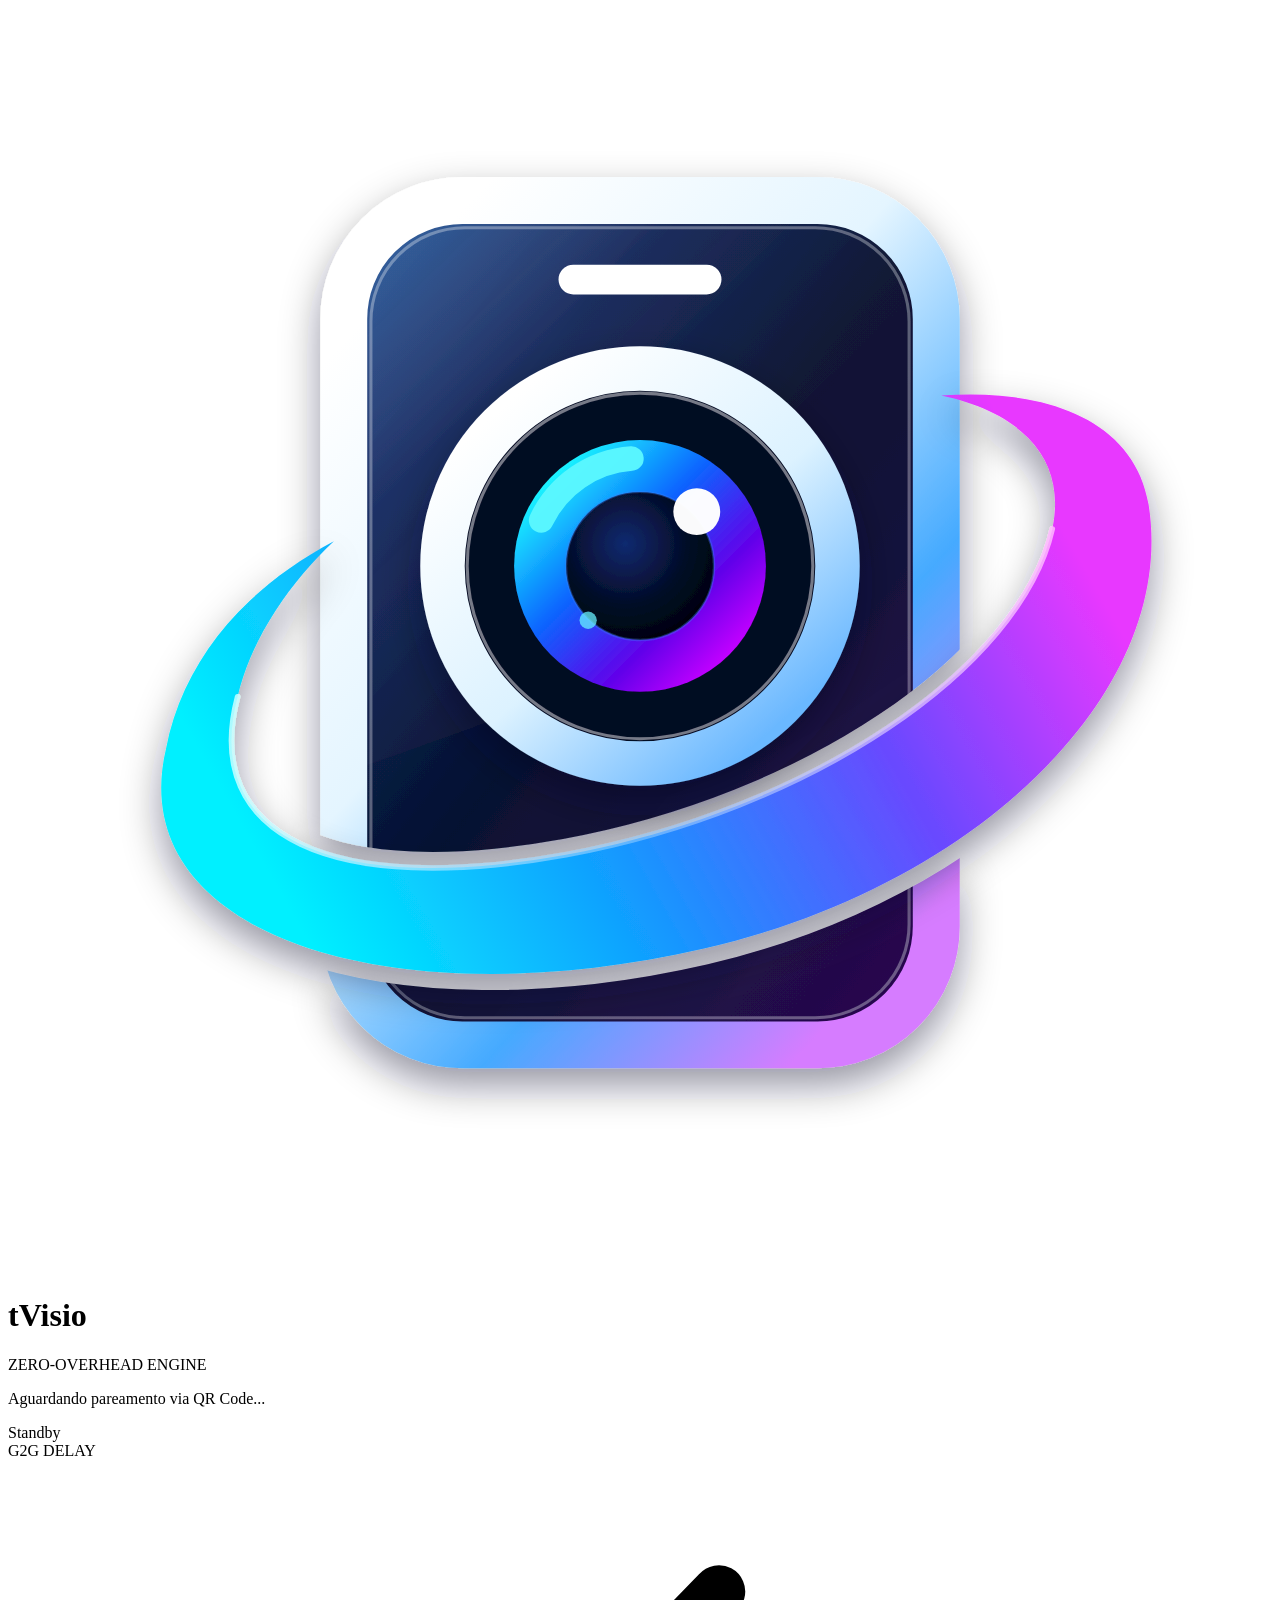
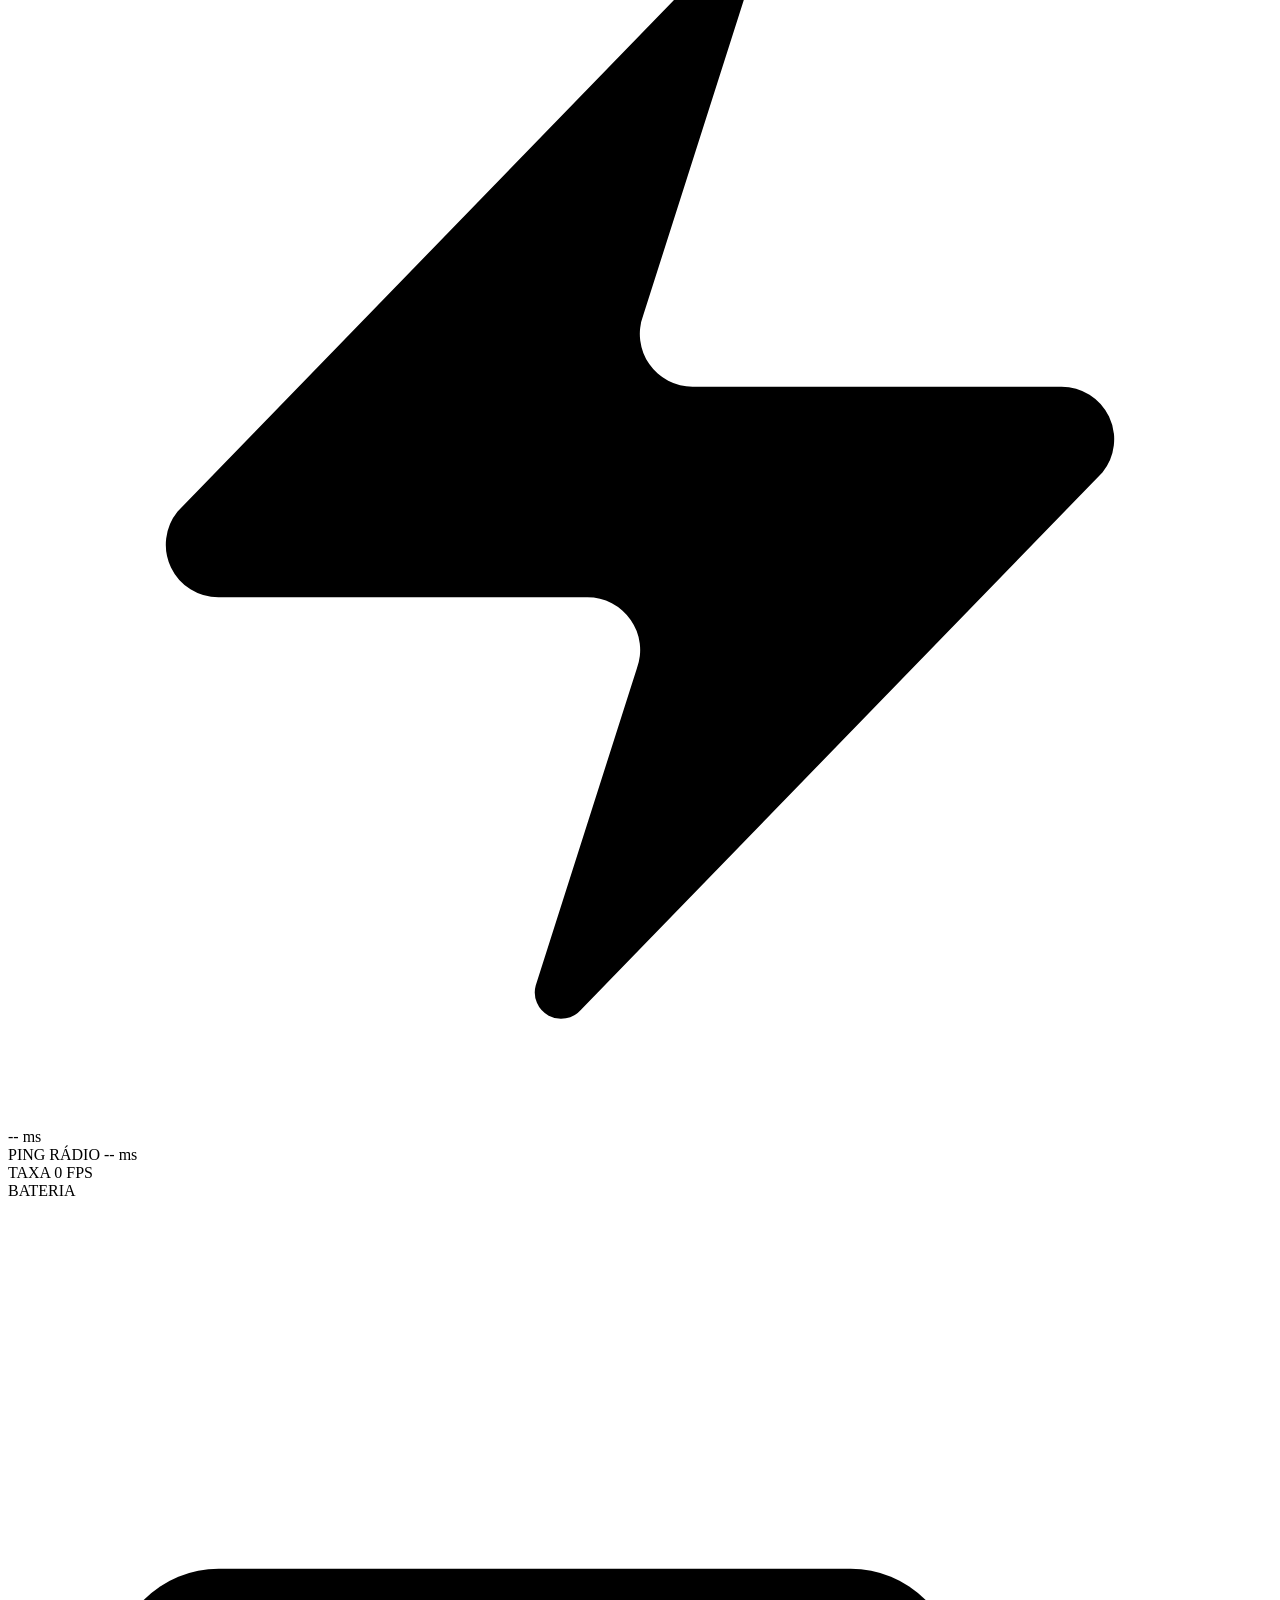
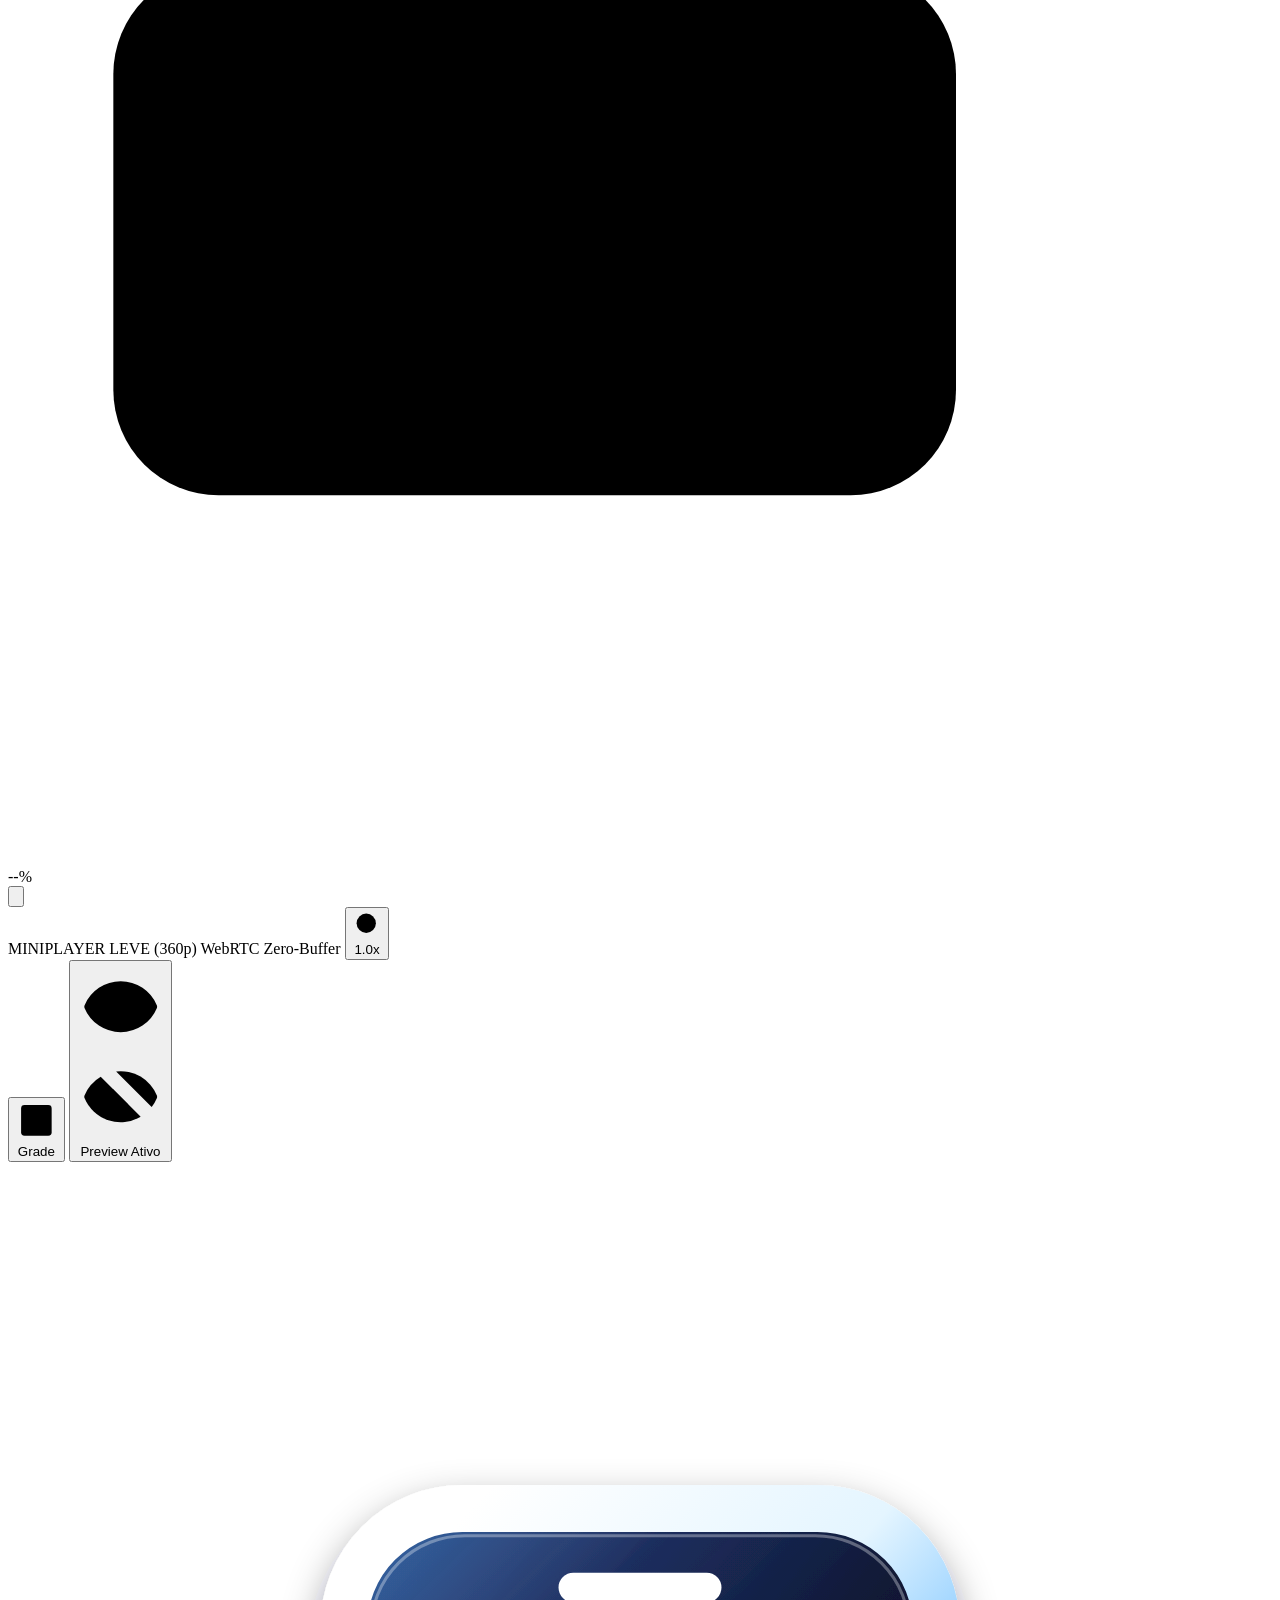
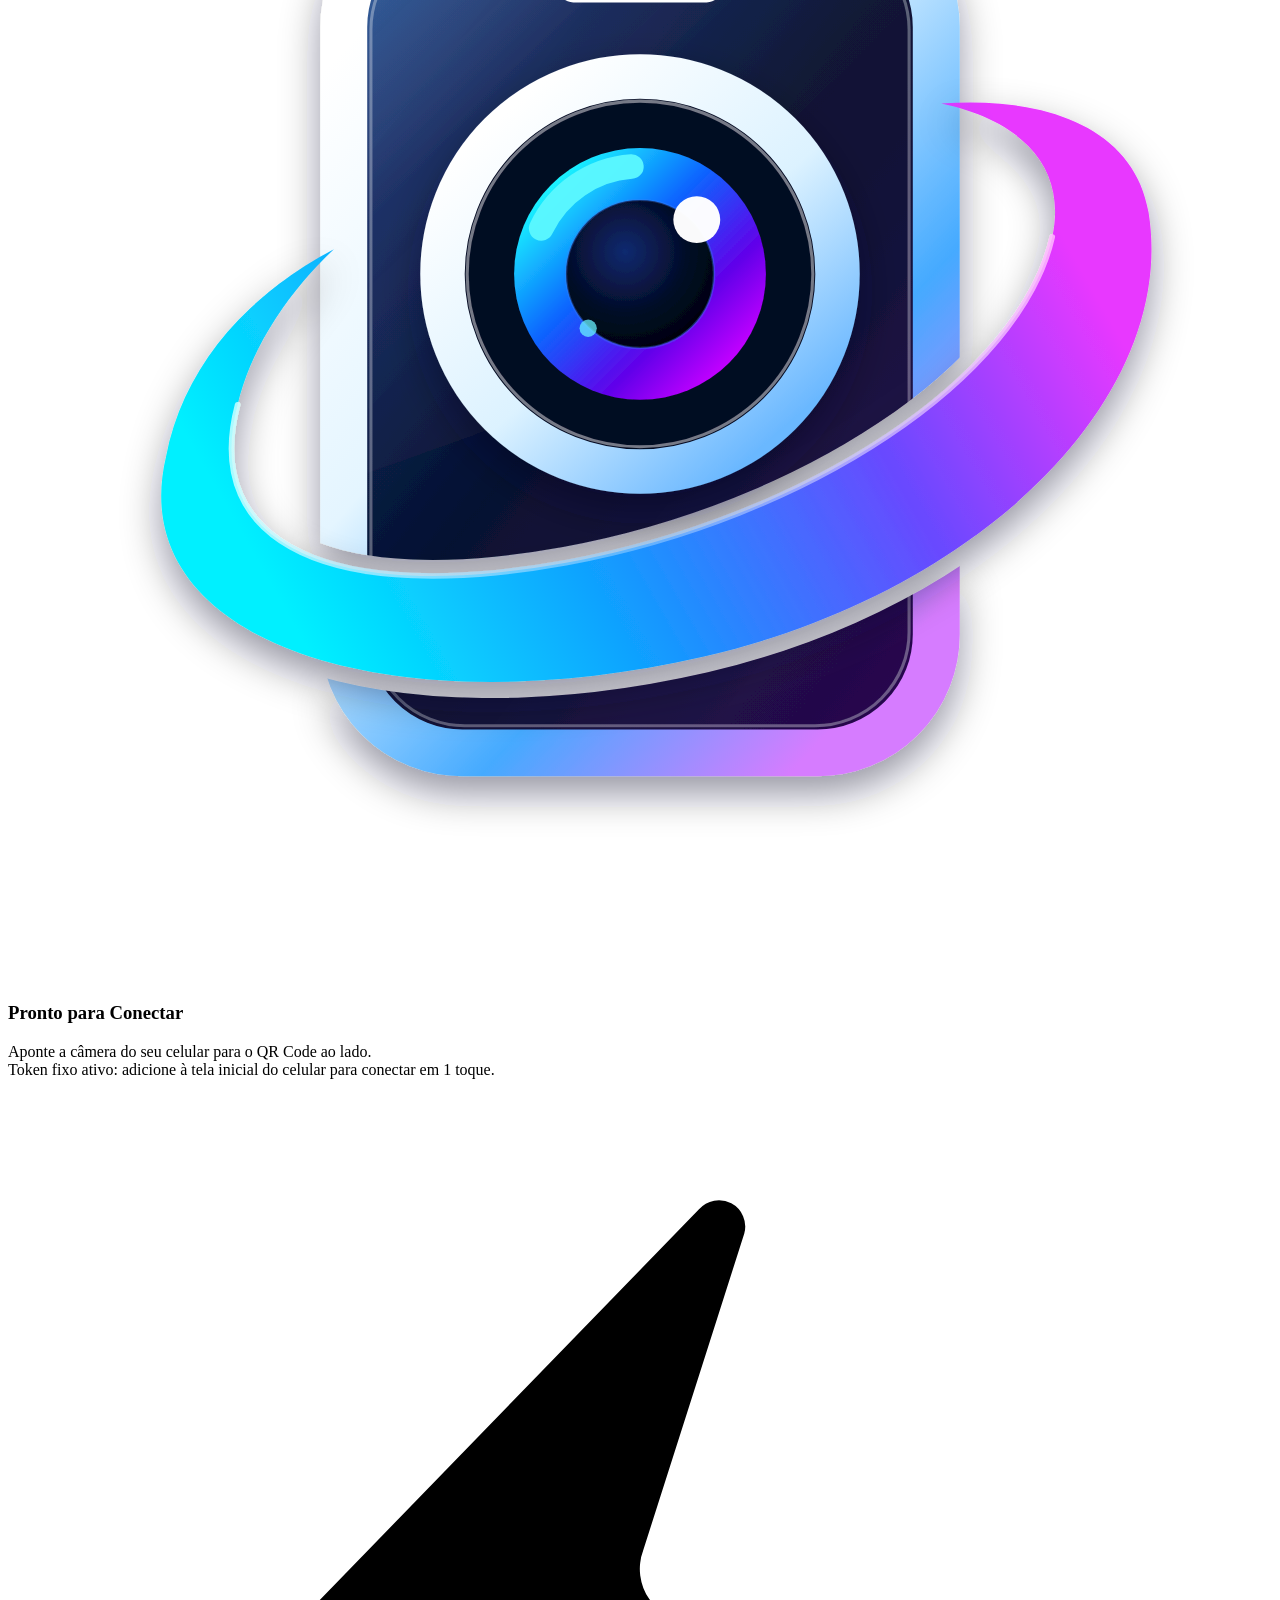
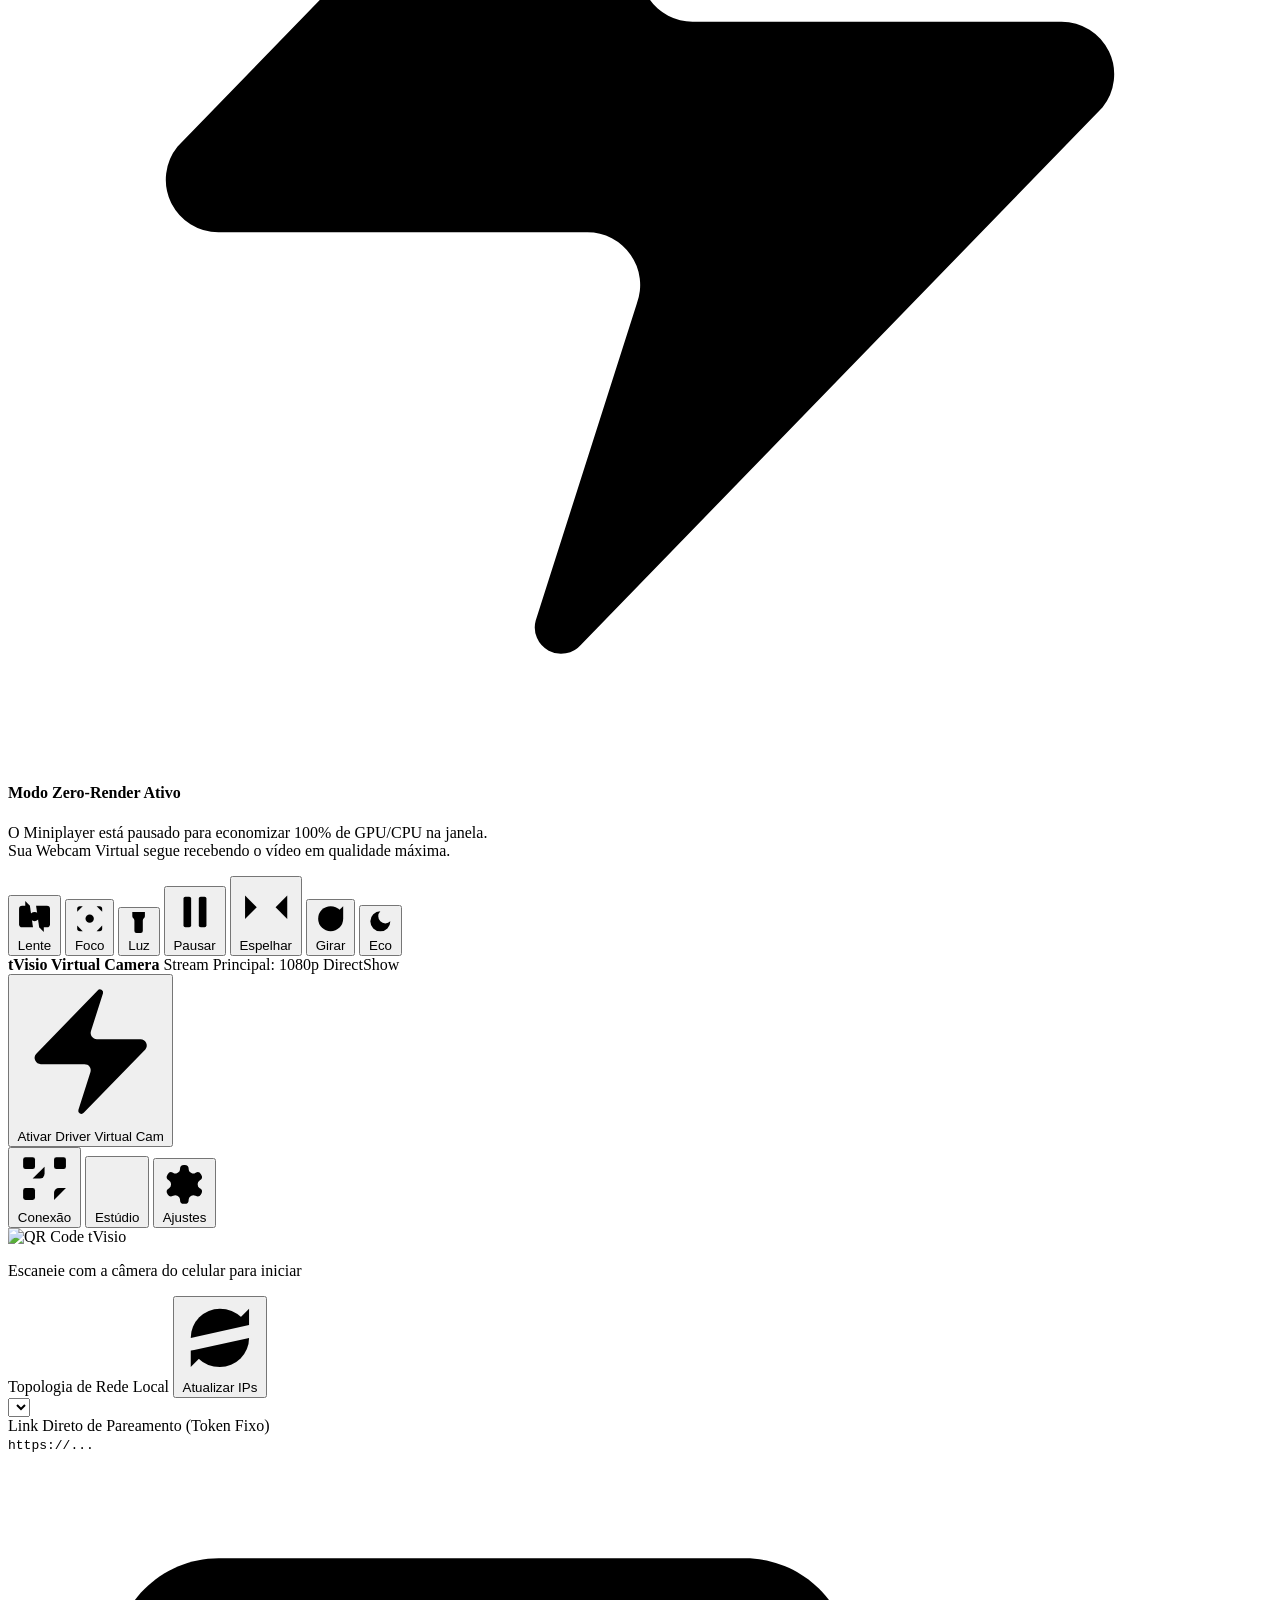
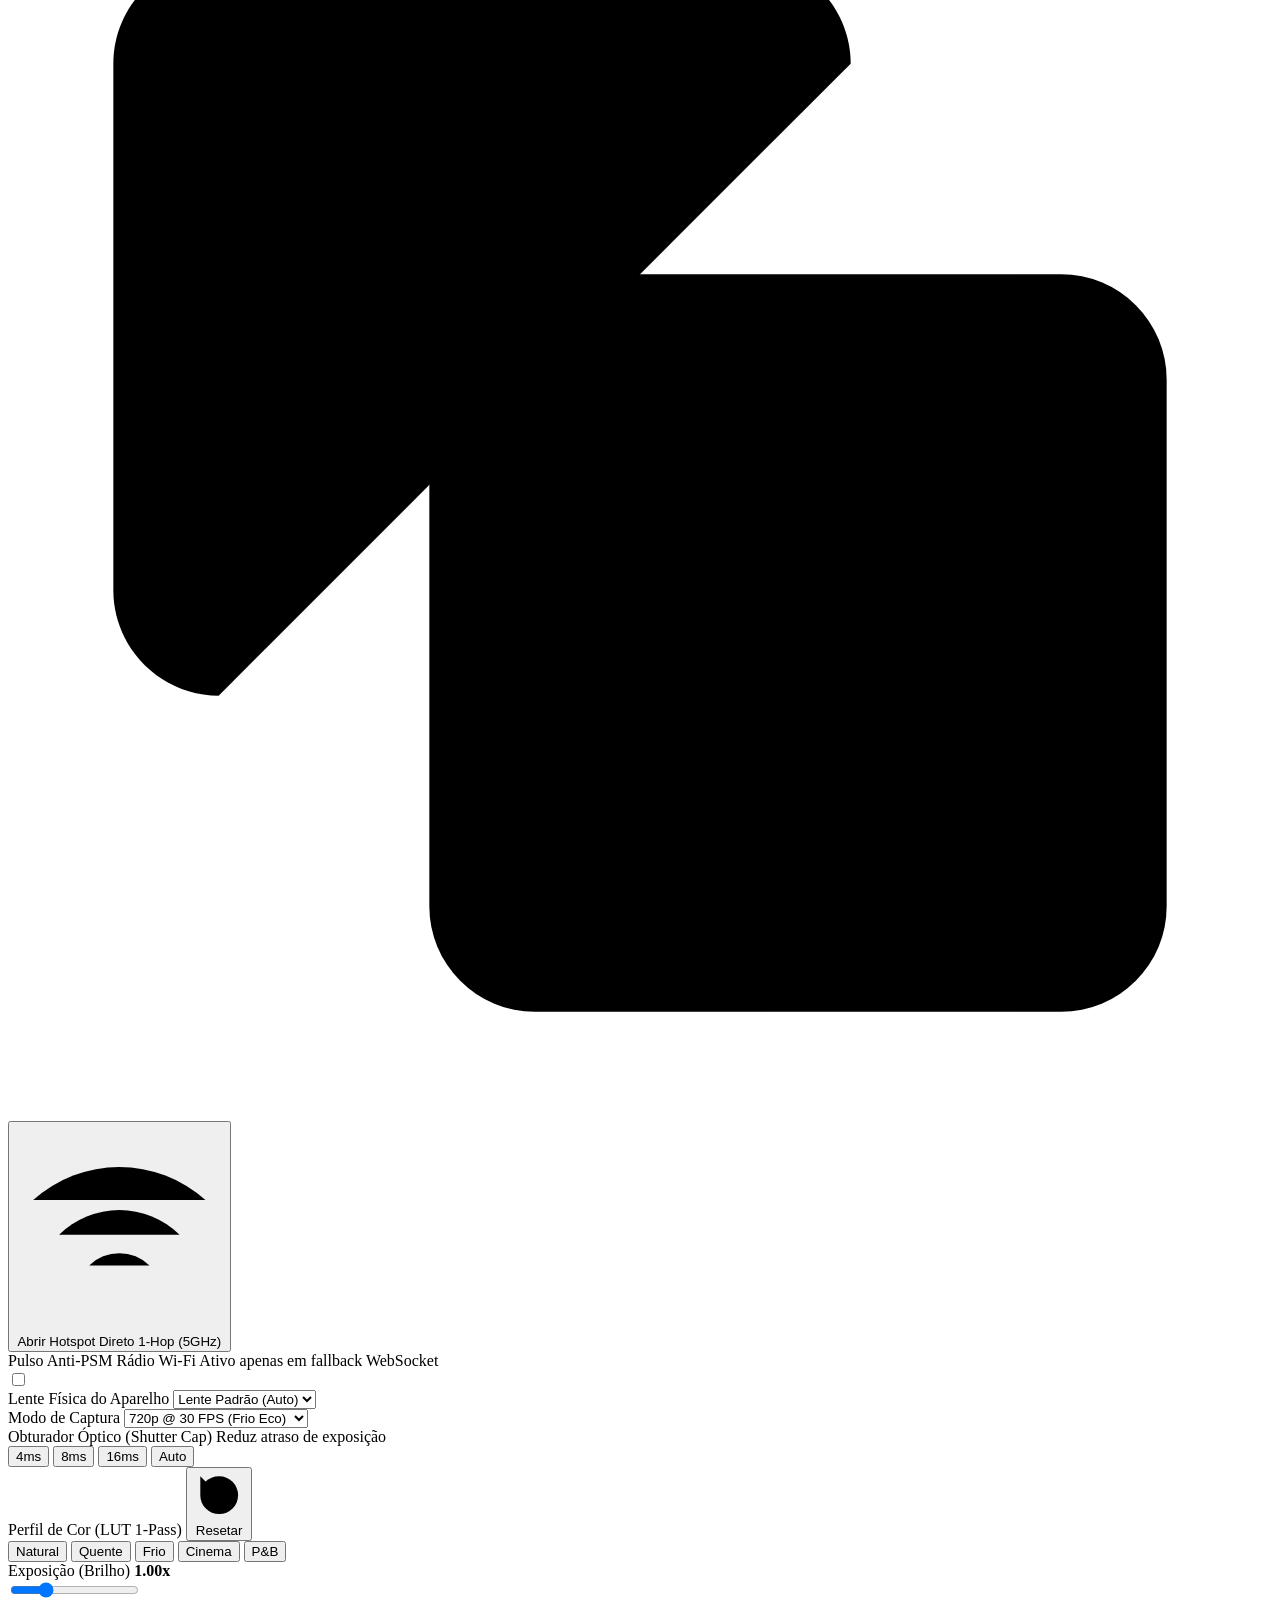
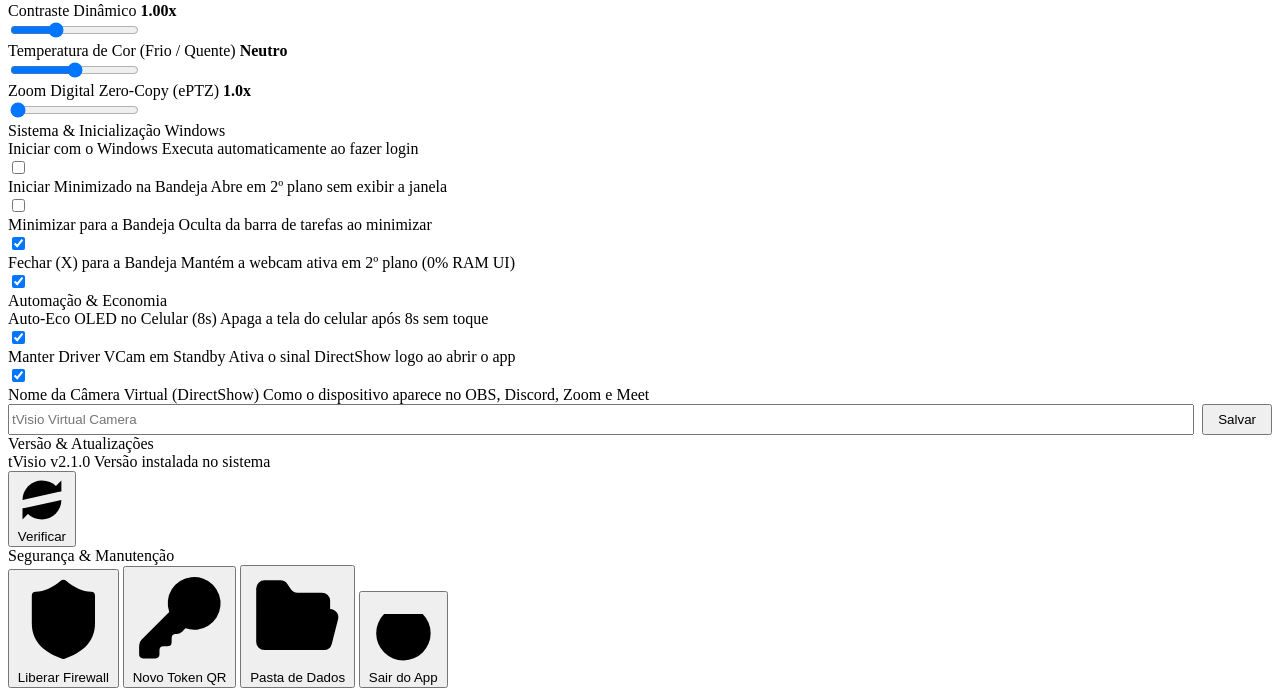
==== src/desktop/index.html @ 8abb31e7 "feat(ui): complete settings bidirectional sync, custom driver name, and bump version to v2.1.0" ====
<!DOCTYPE html>
<html lang="pt-BR">
<head>
  <meta charset="UTF-8" />
  <meta name="viewport" content="width=device-width, initial-scale=1.0" />
  <title>tVisio — Ultra-Low Latency Virtual Webcam</title>
  <link rel="icon" type="image/svg+xml" href="/assets/icon.svg" />
  <link rel="stylesheet" href="/desktop-static/styles.css" />
</head>
<body>
  <!-- Subtle Ambient Background Light Orbs -->
  <div class="ambient-bg">
    <div class="orb orb-cyan"></div>
    <div class="orb orb-violet"></div>
    <div class="orb orb-cobalt"></div>
  </div>

  <div class="app-shell" id="appShell">
    <!-- Top Header Bar (Translucent Glass Capsule) -->
    <header class="glass-header">
      <div class="brand-group">
        <img src="/assets/icon.svg" alt="tVisio Icon" class="brand-icon" />
        <div class="brand-titles">
          <div class="brand-name-row">
            <h1>tVisio</h1>
            <span class="version-pill" id="versionBadge">ZERO-OVERHEAD ENGINE</span>
          </div>
          <p class="brand-subtitle" id="deviceSubtitle">Aguardando pareamento via QR Code...</p>
        </div>
      </div>

      <!-- Real-Time Telemetry Bar -->
      <div class="telemetry-bar">
        <div class="status-badge" id="connectionBadge">
          <span class="status-dot"></span>
          <span id="connectionText">Standby</span>
        </div>

        <div class="metric-chip" title="Latência Ponta a Ponta Estimada (Glass-to-Glass)">
          <span class="metric-label">G2G DELAY</span>
          <div class="metric-val-row cyan-glow">
            <!-- Lucide: zap -->
            <svg class="lucide-sm" viewBox="0 0 24 24"><path d="M4 14a1 1 0 0 1-.78-1.63l9.9-10.2a.5.5 0 0 1 .86.46l-1.92 6.02A1 1 0 0 0 13 10h7a1 1 0 0 1 .78 1.63l-9.9 10.2a.5.5 0 0 1-.86-.46l1.92-6.02A1 1 0 0 0 11 14z"/></svg>
            <span class="metric-value" id="g2gValue">-- ms</span>
          </div>
        </div>

        <div class="metric-chip" title="Tempo de Resposta do Rádio Wi-Fi / USB (Round-Trip Time)">
          <span class="metric-label">PING RÁDIO</span>
          <span class="metric-value" id="rttValue">-- ms</span>
        </div>

        <div class="metric-chip" title="Taxa de Quadros Recebidos no Host">
          <span class="metric-label">TAXA</span>
          <span class="metric-value" id="fpsValue">0 FPS</span>
        </div>

        <div class="metric-chip" title="Nível de Bateria do Smartphone">
          <span class="metric-label">BATERIA</span>
          <div class="metric-val-row" id="batteryRow">
            <!-- Lucide: battery -->
            <svg class="lucide-sm" id="batteryIcon" viewBox="0 0 24 24"><rect width="16" height="10" x="2" y="7" rx="2" ry="2"/><line x1="22" x2="22" y1="11" y2="13"/></svg>
            <span class="metric-value" id="batteryValue">--%</span>
          </div>
        </div>

        <button class="glass-icon-btn" id="btnPipMode" title="Alternar Foco no Vídeo (Ocultar / Exibir Barra Lateral)">
          <!-- Lucide: picture-in-picture-2 -->
          <svg class="lucide-icon" viewBox="0 0 24 24"><path d="M21 9V6a2 2 0 0 0-2-2H4a2 2 0 0 0-2 2v10c0 1.1.9 2 2 2h4"/><rect width="10" height="7" x="12" y="13" rx="2"/></svg>
        </button>
      </div>
    </header>

    <!-- Main Content Grid (Locked 100vh Zero-Scroll) -->
    <main class="main-grid">
      <!-- LEFT COLUMN: Intelligent Low-Overhead Miniplayer -->
      <section class="miniplayer-section glass-card">
        <div class="card-header">
          <div class="card-title-group">
            <span class="card-badge">MINIPLAYER LEVE (360p)</span>
            <span class="protocol-tag" id="protocolTag">WebRTC Zero-Buffer</span>
            <button class="zoom-badge hidden" id="zoomBadge" title="Clique para resetar o Zoom ePTZ">
              <!-- Lucide: search -->
              <svg class="lucide-xs" viewBox="0 0 24 24"><circle cx="11" cy="11" r="8"/><path d="m21 21-4.3-4.3"/></svg>
              <span id="zoomBadgeText">1.0x</span>
            </button>
          </div>
          <div class="miniplayer-header-actions">
            <button class="pill-btn" id="btnToggleGrid" title="Exibir Grade de Enquadramento (Regra dos Terços)">
              <!-- Lucide: grid-3x3 -->
              <svg class="lucide-sm" viewBox="0 0 24 24"><rect width="18" height="18" x="3" y="3" rx="2"/><path d="M3 9h18"/><path d="M3 15h18"/><path d="M9 3v18"/><path d="M15 3v18"/></svg>
              <span>Grade</span>
            </button>
            <button class="pill-btn" id="btnTogglePreview" title="Desativar renderização do preview para 0% de uso de GPU na janela">
              <!-- Lucide: eye -->
              <svg class="lucide-sm" id="eyeIconOpen" viewBox="0 0 24 24"><path d="M2.062 12.348a1 1 0 0 1 0-.696 10.75 10.75 0 0 1 19.876 0 1 1 0 0 1 0 .696 10.75 10.75 0 0 1-19.876 0"/><circle cx="12" cy="12" r="3"/></svg>
              <!-- Lucide: eye-off -->
              <svg class="lucide-sm hidden" id="eyeIconOff" viewBox="0 0 24 24"><path d="M10.733 5.076a10.744 10.744 0 0 1 11.205 6.575 1 1 0 0 1 0 .696 10.747 10.747 0 0 1-1.444 2.49"/><path d="M14.084 14.158a3 3 0 0 1-4.242-4.242"/><path d="M17.479 17.499a10.75 10.75 0 0 1-15.417-5.151 1 1 0 0 1 0-.696 10.75 10.75 0 0 1 4.446-5.143"/><path d="m2 2 20 20"/></svg>
              <span id="previewToggleText">Preview Ativo</span>
            </button>
          </div>
        </div>

        <!-- Miniplayer Stage with Ambient Video Glow & ePTZ Mouse Control -->
        <div class="miniplayer-stage" id="miniplayerStage" title="Roda do mouse: Zoom ePTZ • Arraste: Mover enquadramento">
          <canvas id="ambientCanvas" class="ambient-video-glow"></canvas>
          <canvas id="previewCanvas" class="preview-canvas"></canvas>

          <!-- Pure CSS Rule-of-Thirds Grid Overlay -->
          <div class="grid-thirds-overlay hidden" id="gridOverlay">
            <div class="grid-line-v v1"></div>
            <div class="grid-line-v v2"></div>
            <div class="grid-line-h h1"></div>
            <div class="grid-line-h h2"></div>
          </div>

          <!-- Full-Bleed Empty State Overlay -->
          <div class="empty-stage-overlay" id="emptyOverlay">
            <div class="empty-logo-ring">
              <img src="/assets/icon.svg" alt="tVisio" class="empty-stage-logo" />
            </div>
            <h3>Pronto para Conectar</h3>
            <p>Aponte a câmera do seu celular para o QR Code ao lado.<br/>Token fixo ativo: adicione à tela inicial do celular para conectar em 1 toque.</p>
          </div>

          <!-- Paused Preview Overlay (Zero-Render Mode) -->
          <div class="paused-stage-overlay hidden" id="pausedOverlay">
            <!-- Lucide: zap -->
            <svg class="paused-svg-icon" viewBox="0 0 24 24"><path d="M4 14a1 1 0 0 1-.78-1.63l9.9-10.2a.5.5 0 0 1 .86.46l-1.92 6.02A1 1 0 0 0 13 10h7a1 1 0 0 1 .78 1.63l-9.9 10.2a.5.5 0 0 1-.86-.46l1.92-6.02A1 1 0 0 0 11 14z"/></svg>
            <h4>Modo Zero-Render Ativo</h4>
            <p>O Miniplayer está pausado para economizar 100% de GPU/CPU na janela.<br/>Sua Webcam Virtual segue recebendo o vídeo em qualidade máxima.</p>
          </div>

          <!-- Proportional Translucent Glass Dock (All 7 buttons fit with clean Lucide SVGs) -->
          <div class="floating-glass-dock">
            <button class="dock-btn" id="btnSwitchCam" title="Alternar entre as Lentes Físicas do Celular">
              <!-- Lucide: switch-camera -->
              <svg class="lucide-dock" viewBox="0 0 24 24"><path d="M11 19H4a2 2 0 0 1-2-2V7a2 2 0 0 1 2-2h5"/><path d="M13 5h7a2 2 0 0 1 2 2v10a2 2 0 0 1-2 2h-5"/><circle cx="12" cy="12" r="3"/><path d="m18 22-3-3 3-3"/><path d="m6 2 3 3-3 3"/></svg>
              <span>Lente</span>
            </button>
            <button class="dock-btn" id="btnAfLock" title="Travar Foco Óptico (AF-Lock no chip ISP)">
              <!-- Lucide: focus -->
              <svg class="lucide-dock" viewBox="0 0 24 24"><circle cx="12" cy="12" r="3"/><path d="M3 7V5a2 2 0 0 1 2-2h2"/><path d="M17 3h2a2 2 0 0 1 2 2v2"/><path d="M21 17v2a2 2 0 0 1-2 2h-2"/><path d="M7 21H5a2 2 0 0 1-2-2v-2"/></svg>
              <span>Foco</span>
            </button>
            <button class="dock-btn" id="btnTorch" title="Ligar / Desligar Lanterna do Celular">
              <!-- Lucide: flashlight -->
              <svg class="lucide-dock" viewBox="0 0 24 24"><path d="M18 6c0 2-2 2-2 4v10a2 2 0 0 1-2 2h-4a2 2 0 0 1-2-2V10c0-2-2-2-2-4V2h12z"/><line x1="6" x2="18" y1="6" y2="6"/><line x1="12" x2="12" y1="12" y2="12"/></svg>
              <span>Luz</span>
            </button>
            <button class="dock-btn" id="btnFreeze" title="Congelar Quadro Instantaneamente (Modo Privacidade 0% CPU)">
              <!-- Lucide: pause -->
              <svg class="lucide-dock" viewBox="0 0 24 24"><rect x="14" y="4" width="4" height="16" rx="1"/><rect x="6" y="4" width="4" height="16" rx="1"/></svg>
              <span id="freezeLabel">Pausar</span>
            </button>
            <button class="dock-btn" id="btnMirrorH" title="Espelhar Horizontalmente">
              <!-- Lucide: flip-horizontal-2 -->
              <svg class="lucide-dock" viewBox="0 0 24 24"><path d="m3 7 5 5-5 5V7"/><path d="m21 7-5 5 5 5V7"/><path d="M12 20v2"/><path d="M12 14v2"/><path d="M12 8v2"/><path d="M12 2v2"/></svg>
              <span>Espelhar</span>
            </button>
            <button class="dock-btn" id="btnRotate" title="Girar Imagem em 90°">
              <!-- Lucide: rotate-cw -->
              <svg class="lucide-dock" viewBox="0 0 24 24"><path d="M21 12a9 9 0 1 1-9-9c2.52 0 4.93 1 6.74 2.74L21 8"/><path d="M21 3v5h-5"/></svg>
              <span>Girar</span>
            </button>
            <button class="dock-btn" id="btnEcoMode" title="Modo Eco OLED (Apagar tela do celular mantendo a transmissão)">
              <!-- Lucide: moon -->
              <svg class="lucide-dock" viewBox="0 0 24 24"><path d="M12 3a6 6 0 0 0 9 9 9 9 0 1 1-9-9Z"/></svg>
              <span>Eco</span>
            </button>
          </div>
        </div>

        <!-- Bottom Virtual Camera Driver Bar -->
        <div class="vcam-status-bar">
          <div class="vcam-info">
            <span class="vcam-indicator" id="vcamDot"></span>
            <div>
              <strong id="vcamName">tVisio Virtual Camera</strong>
              <span class="vcam-sub" id="vcamResolution">Stream Principal: 1080p DirectShow</span>
            </div>
          </div>
          <button class="orbit-action-btn" id="btnInstallVcam">
            <!-- Lucide: zap -->
            <svg class="lucide-sm" viewBox="0 0 24 24"><path d="M4 14a1 1 0 0 1-.78-1.63l9.9-10.2a.5.5 0 0 1 .86.46l-1.92 6.02A1 1 0 0 0 13 10h7a1 1 0 0 1 .78 1.63l-9.9 10.2a.5.5 0 0 1-.86-.46l1.92-6.02A1 1 0 0 0 11 14z"/></svg>
            <span id="btnInstallVcamText">Ativar Driver Virtual Cam</span>
          </button>
        </div>
      </section>

      <!-- RIGHT COLUMN: Segmented Glass Tabs (Zero Vertical Scroll!) -->
      <aside class="sidebar-column glass-card">
        <!-- Segmented Tab Switcher -->
        <div class="sidebar-tabs-header">
          <div class="segmented-tabs" id="sidebarTabs">
            <button class="tab-btn active" data-tab="tabConnection">
              <!-- Lucide: qr-code -->
              <svg class="lucide-sm" viewBox="0 0 24 24"><rect width="5" height="5" x="3" y="3" rx="1"/><rect width="5" height="5" x="16" y="3" rx="1"/><rect width="5" height="5" x="3" y="16" rx="1"/><path d="M21 16h-3a2 2 0 0 0-2 2v3"/><path d="M21 21v.01"/><path d="M12 7v3a2 2 0 0 1-2 2H7"/><path d="M3 12h.01"/><path d="M12 3h.01"/><path d="M12 16v.01"/><path d="M16 12h1"/><path d="M21 12v.01"/><path d="M12 21v-1"/></svg>
              <span>Conexão</span>
            </button>
            <button class="tab-btn" data-tab="tabStudio">
              <!-- Lucide: sliders-horizontal -->
              <svg class="lucide-sm" viewBox="0 0 24 24"><line x1="21" x2="14" y1="4" y2="4"/><line x1="10" x2="3" y1="4" y2="4"/><line x1="21" x2="12" y1="12" y2="12"/><line x1="8" x2="3" y1="12" y2="12"/><line x1="21" x2="16" y1="20" y2="20"/><line x1="12" x2="3" y1="20" y2="20"/><line x1="14" x2="14" y1="2" y2="6"/><line x1="8" x2="8" y1="10" y2="14"/><line x1="16" x2="16" y1="18" y2="22"/></svg>
              <span>Estúdio</span>
            </button>
            <button class="tab-btn" data-tab="tabSettings">
              <!-- Lucide: settings -->
              <svg class="lucide-sm" viewBox="0 0 24 24"><path d="M12.22 2h-.44a2 2 0 0 0-2 2v.18a2 2 0 0 1-1 1.73l-.43.25a2 2 0 0 1-2 0l-.15-.08a2 2 0 0 0-2.73.73l-.22.38a2 2 0 0 0 .73 2.73l.15.1a2 2 0 0 1 1 1.72v.51a2 2 0 0 1-1 1.74l-.15.09a2 2 0 0 0-.73 2.73l.22.38a2 2 0 0 0 2.73.73l.15-.08a2 2 0 0 1 2 0l.43.25a2 2 0 0 1 1 1.73V20a2 2 0 0 0 2 2h.44a2 2 0 0 0 2-2v-.18a2 2 0 0 1 1-1.73l.43-.25a2 2 0 0 1 2 0l.15.08a2 2 0 0 0 2.73-.73l.22-.39a2 2 0 0 0-.73-2.73l-.15-.08a2 2 0 0 1-1-1.74v-.5a2 2 0 0 1 1-1.74l.15-.09a2 2 0 0 0 .73-2.73l-.22-.38a2 2 0 0 0-2.73-.73l-.15.08a2 2 0 0 1-2 0l-.43-.25a2 2 0 0 1-1-1.73V4a2 2 0 0 0-2-2z"/><circle cx="12" cy="12" r="3"/></svg>
              <span>Ajustes</span>
            </button>
          </div>
        </div>

        <!-- TAB 1: CONEXÃO & REDE -->
        <div class="tab-panel active" id="tabConnection">
          <div class="qr-showcase">
            <div class="qr-frame-glass">
              <span class="vf-corner tl"></span>
              <span class="vf-corner tr"></span>
              <span class="vf-corner bl"></span>
              <span class="vf-corner br"></span>
              <img id="qrImage" src="/api/qr" alt="QR Code tVisio" class="qr-img" />
            </div>
            <p class="qr-caption">Escaneie com a câmera do celular para iniciar</p>
          </div>

          <div class="panel-form-stack">
            <div class="form-group">
              <div class="form-label-row">
                <label class="field-label" for="interfaceSelect">Topologia de Rede Local</label>
                <button class="inline-action-btn" id="btnRefreshNet" title="Re-escanear Adaptadores de Rede">
                  <!-- Lucide: refresh-cw -->
                  <svg class="lucide-xs" viewBox="0 0 24 24"><path d="M3 12a9 9 0 0 1 9-9 9.75 9.75 0 0 1 6.74 2.74L21 8"/><path d="M21 3v5h-5"/><path d="M21 12a9 9 0 0 1-9 9 9.75 9.75 0 0 1-6.74-2.74L3 16"/><path d="M8 16H3v5"/></svg>
                  <span>Atualizar IPs</span>
                </button>
              </div>
              <select id="interfaceSelect" class="glass-select"></select>
            </div>

            <div class="form-group">
              <label class="field-label">Link Direto de Pareamento (Token Fixo)</label>
              <div class="pairing-url-box" id="pairingUrlBox" title="Clique para copiar o link fixo">
                <code id="pairingUrlText">https://...</code>
                <!-- Lucide: copy -->
                <svg class="lucide-sm copy-icon" id="copyIcon" viewBox="0 0 24 24"><rect width="14" height="14" x="8" y="8" rx="2" ry="2"/><path d="M4 16c-1.1 0-2-.9-2-2V4c0-1.1.9-2 2-2h10c1.1 0 2 .9 2 2"/></svg>
              </div>
            </div>

            <button class="secondary-glass-btn full-width-btn" id="btnHotspot">
              <!-- Lucide: wifi -->
              <svg class="lucide-sm" viewBox="0 0 24 24"><path d="M12 20h.01"/><path d="M2 8.82a15 15 0 0 1 20 0"/><path d="M5 12.859a10 10 0 0 1 14 0"/><path d="M8.5 16.429a5 5 0 0 1 7 0"/></svg>
              <span>Abrir Hotspot Direto 1-Hop (5GHz)</span>
            </button>

            <div class="control-row compact-bottom-row">
              <div class="control-info">
                <span class="control-title">Pulso Anti-PSM Rádio Wi-Fi</span>
                <span class="control-desc">Ativo apenas em fallback WebSocket</span>
              </div>
              <label class="liquid-switch">
                <input type="checkbox" id="chkAntiPsm" />
                <span class="switch-slider"></span>
              </label>
            </div>
          </div>
        </div>

        <!-- TAB 2: CÂMERA & COR (ESTÚDIO ZERO-OVERHEAD) -->
        <div class="tab-panel" id="tabStudio">
          <div class="studio-stack">
            <!-- Row 1: Full-width Physical Lens & Resolution Selects -->
            <div class="studio-select-grid">
              <div class="form-group">
                <label class="field-label" for="cameraDeviceSelect">Lente Física do Aparelho</label>
                <select id="cameraDeviceSelect" class="glass-select">
                  <option value="">Lente Padrão (Auto)</option>
                </select>
              </div>
              <div class="form-group">
                <label class="field-label" for="resolutionSelect">Modo de Captura</label>
                <select id="resolutionSelect" class="glass-select">
                  <option value="1280x720@30" selected>720p @ 30 FPS (Frio Eco)</option>
                  <option value="1280x720@60">720p @ 60 FPS (Fluido)</option>
                  <option value="1920x1080@30">1080p @ 30 FPS (Full HD)</option>
                  <option value="1920x1080@60">1080p @ 60 FPS (Máximo)</option>
                </select>
              </div>
            </div>

            <!-- Row 2: Shutter Speed Cap -->
            <div class="studio-group">
              <div class="form-label-row">
                <span class="field-label">Obturador Óptico (Shutter Cap)</span>
                <span class="field-hint">Reduz atraso de exposição</span>
              </div>
              <div class="segmented-glass full-seg" id="shutterSegment">
                <button class="seg-btn" data-shutter="4">4ms</button>
                <button class="seg-btn active" data-shutter="8">8ms</button>
                <button class="seg-btn" data-shutter="16">16ms</button>
                <button class="seg-btn" data-shutter="33">Auto</button>
              </div>
            </div>

            <!-- Row 3: 1-Pass L1-Cache Color Presets -->
            <div class="studio-group">
              <div class="form-label-row">
                <span class="field-label">Perfil de Cor (LUT 1-Pass)</span>
                <button class="inline-action-btn" id="btnResetStudio" title="Restaurar Cores e Zoom para o Padrão">
                  <!-- Lucide: rotate-ccw -->
                  <svg class="lucide-xs" viewBox="0 0 24 24"><path d="M3 12a9 9 0 1 0 9-9 9.75 9.75 0 0 0-6.74 2.74L3 8"/><path d="M3 3v5h5"/></svg>
                  <span>Resetar</span>
                </button>
              </div>
              <div class="segmented-glass full-seg" id="presetSegment">
                <button class="seg-btn active" data-preset="natural">Natural</button>
                <button class="seg-btn" data-preset="warm">Quente</button>
                <button class="seg-btn" data-preset="cool">Frio</button>
                <button class="seg-btn" data-preset="cinema">Cinema</button>
                <button class="seg-btn" data-preset="bw">P&amp;B</button>
              </div>
            </div>

            <!-- Row 4: Full-Width Individual Sliders (Double-click to reset) -->
            <div class="sliders-stack">
              <div class="slider-item">
                <div class="slider-header">
                  <span>Exposição (Brilho)</span>
                  <strong id="gainValText">1.00x</strong>
                </div>
                <input type="range" id="sliderGain" min="0.6" max="2.2" step="0.05" value="1.0" class="glass-slider" title="Duplo clique para resetar para 1.00x" />
              </div>

              <div class="slider-item">
                <div class="slider-header">
                  <span>Contraste Dinâmico</span>
                  <strong id="contrastValText">1.00x</strong>
                </div>
                <input type="range" id="sliderContrast" min="0.7" max="1.6" step="0.05" value="1.0" class="glass-slider" title="Duplo clique para resetar para 1.00x" />
              </div>

              <div class="slider-item">
                <div class="slider-header">
                  <span>Temperatura de Cor (Frio / Quente)</span>
                  <strong id="tempValText">Neutro</strong>
                </div>
                <input type="range" id="sliderTemp" min="-1.0" max="1.0" step="0.05" value="0.0" class="glass-slider" title="Duplo clique para resetar para Neutro" />
              </div>

              <div class="slider-item">
                <div class="slider-header">
                  <span>Zoom Digital Zero-Copy (ePTZ)</span>
                  <strong id="zoomValText">1.0x</strong>
                </div>
                <input type="range" id="sliderZoom" min="1.0" max="3.0" step="0.05" value="1.0" class="glass-slider" title="Duplo clique para resetar o Zoom para 1.0x" />
              </div>
            </div>
          </div>
        </div>

        <!-- TAB 3: AJUSTES DO SISTEMA & BANDEJA (WINDOWS) -->
        <div class="tab-panel" id="tabSettings">
          <div class="settings-stack">
            <div class="settings-section">
              <span class="settings-group-title">Sistema &amp; Inicialização Windows</span>

              <div class="control-row settings-row">
                <div class="control-info">
                  <span class="control-title">Iniciar com o Windows</span>
                  <span class="control-desc">Executa automaticamente ao fazer login</span>
                </div>
                <label class="liquid-switch">
                  <input type="checkbox" id="chkStartWindows" />
                  <span class="switch-slider"></span>
                </label>
              </div>

              <div class="control-row settings-row">
                <div class="control-info">
                  <span class="control-title">Iniciar Minimizado na Bandeja</span>
                  <span class="control-desc">Abre em 2º plano sem exibir a janela</span>
                </div>
                <label class="liquid-switch">
                  <input type="checkbox" id="chkStartMinimized" />
                  <span class="switch-slider"></span>
                </label>
              </div>

              <div class="control-row settings-row">
                <div class="control-info">
                  <span class="control-title">Minimizar para a Bandeja</span>
                  <span class="control-desc">Oculta da barra de tarefas ao minimizar</span>
                </div>
                <label class="liquid-switch">
                  <input type="checkbox" id="chkMinToTray" checked />
                  <span class="switch-slider"></span>
                </label>
              </div>

              <div class="control-row settings-row">
                <div class="control-info">
                  <span class="control-title">Fechar (X) para a Bandeja</span>
                  <span class="control-desc">Mantém a webcam ativa em 2º plano (0% RAM UI)</span>
                </div>
                <label class="liquid-switch">
                  <input type="checkbox" id="chkCloseToTray" checked />
                  <span class="switch-slider"></span>
                </label>
              </div>
            </div>

            <div class="settings-section">
              <span class="settings-group-title">Automação &amp; Economia</span>

              <div class="control-row settings-row">
                <div class="control-info">
                  <span class="control-title">Auto-Eco OLED no Celular (8s)</span>
                  <span class="control-desc">Apaga a tela do celular após 8s sem toque</span>
                </div>
                <label class="liquid-switch">
                  <input type="checkbox" id="chkAutoEco" checked />
                  <span class="switch-slider"></span>
                </label>
              </div>

              <div class="control-row settings-row">
                <div class="control-info">
                  <span class="control-title">Manter Driver VCam em Standby</span>
                  <span class="control-desc">Ativa o sinal DirectShow logo ao abrir o app</span>
                </div>
                <label class="liquid-switch">
                  <input type="checkbox" id="chkAutoStartVcam" checked />
                  <span class="switch-slider"></span>
                </label>
              </div>

              <div class="control-row settings-row" style="flex-direction: column; align-items: stretch; gap: 8px;">
                <div class="control-info">
                  <span class="control-title">Nome da Câmera Virtual (DirectShow)</span>
                  <span class="control-desc">Como o dispositivo aparece no OBS, Discord, Zoom e Meet</span>
                </div>
                <div style="display: flex; gap: 8px;">
                  <input type="text" id="txtCameraDisplayName" class="glass-input" placeholder="tVisio Virtual Camera" maxlength="40" style="flex: 1;" />
                  <button class="secondary-glass-btn compact-action-btn" id="btnSaveCameraName" style="padding: 6px 14px;">Salvar</button>
                </div>
              </div>
            </div>

            <div class="settings-section">
              <span class="settings-group-title">Versão &amp; Atualizações</span>
              <div class="settings-row" style="display: flex; flex-direction: column; gap: 8px;">
                <div class="control-row" style="padding: 0; border: none;">
                  <div class="control-info">
                    <span class="control-title">tVisio v2.1.0</span>
                    <span class="control-desc" id="updateStatusText">Versão instalada no sistema</span>
                  </div>
                  <button class="secondary-glass-btn compact-action-btn" id="btnCheckUpdate" title="Verificar se há novas versões no GitHub">
                    <!-- Lucide: refresh-cw -->
                    <svg class="lucide-xs" id="updateIcon" viewBox="0 0 24 24"><path d="M3 12a9 9 0 0 1 9-9 9.75 9.75 0 0 1 6.74 2.74L21 8"/><path d="M21 3v5h-5"/><path d="M21 12a9 9 0 0 1-9 9 9.75 9.75 0 0 1-6.74-2.74L3 16"/><path d="M8 16H3v5"/></svg>
                    <span id="btnCheckUpdateText">Verificar</span>
                  </button>
                </div>
                <div id="updateActionRow" style="display: none; padding-top: 6px; border-top: 1px solid rgba(255,255,255,0.08);">
                  <button class="orbit-action-btn full-width-btn" id="btnDownloadUpdate" style="padding: 8px 12px; font-size: 0.76rem;">
                    <!-- Lucide: download -->
                    <svg class="lucide-sm" viewBox="0 0 24 24"><path d="M21 15v4a2 2 0 0 1-2 2H5a2 2 0 0 1-2-2v-4"/><polyline points="7 10 12 15 17 10"/><line x1="12" x2="12" y1="15" y2="3"/></svg>
                    <span id="btnDownloadUpdateText">Baixar Nova Versão</span>
                  </button>
                </div>
              </div>
            </div>

            <div class="settings-section">
              <span class="settings-group-title">Segurança &amp; Manutenção</span>
              <div class="settings-actions-grid">
                <button class="secondary-glass-btn compact-action-btn" id="btnFirewall" title="Liberar portas TCP/UDP no Firewall do Windows (UAC)">
                  <!-- Lucide: shield-check -->
                  <svg class="lucide-sm" viewBox="0 0 24 24"><path d="M20 13c0 5-3.5 7.5-7.66 8.95a1 1 0 0 1-.67-.01C7.5 20.5 4 18 4 13V6a1 1 0 0 1 1-1c2 0 4.5-1.2 6.24-2.72a1.17 1.17 0 0 1 1.52 0C14.51 3.81 17 5 19 5a1 1 0 0 1 1 1z"/><path d="m9 12 2 2 4-4"/></svg>
                  <span id="btnFirewallText">Liberar Firewall</span>
                </button>

                <button class="secondary-glass-btn compact-action-btn" id="btnRegenToken" title="Gerar novo Token para o QR Code e invalidar sessões antigas">
                  <!-- Lucide: key-round -->
                  <svg class="lucide-sm" viewBox="0 0 24 24"><path d="M2.586 17.414A2 2 0 0 0 2 18.828V21a1 1 0 0 0 1 1h3a1 1 0 0 0 1-1v-1a1 1 0 0 1 1-1h1a1 1 0 0 0 1-1v-1a1 1 0 0 1 1-1h.172a2 2 0 0 0 1.414-.586l.814-.814a6.5 6.5 0 1 0-4-4z"/><circle cx="16.5" cy="7.5" r=".5" fill="currentColor"/></svg>
                  <span id="btnRegenTokenText">Novo Token QR</span>
                </button>

                <button class="secondary-glass-btn compact-action-btn" id="btnOpenDataDir" title="Abrir pasta de configurações, certificados e logs no Explorer">
                  <!-- Lucide: folder-open -->
                  <svg class="lucide-sm" viewBox="0 0 24 24"><path d="m6 14 1.5-2.9A2 2 0 0 1 9.24 10H20a2 2 0 0 1 1.94 2.5l-1.54 6a2 2 0 0 1-1.95 1.5H4a2 2 0 0 1-2-2V5a2 2 0 0 1 2-2h3.9a2 2 0 0 1 1.69.9l.81 1.2a2 2 0 0 0 1.67.9H18a2 2 0 0 1 2 2v2"/></svg>
                  <span>Pasta de Dados</span>
                </button>

                <button class="secondary-glass-btn compact-action-btn danger-glass-btn" id="btnQuitApp" title="Encerrar completamente o servidor e sair da Bandeja do Sistema">
                  <!-- Lucide: power -->
                  <svg class="lucide-sm" viewBox="0 0 24 24"><path d="M12 2v10"/><path d="M18.4 6.6a9 9 0 1 1-12.77.04"/></svg>
                  <span>Sair do App</span>
                </button>
              </div>
            </div>
          </div>
        </div>
      </aside>
    </main>
  </div>

  <script src="/desktop-static/app.js"></script>
</body>
</html>
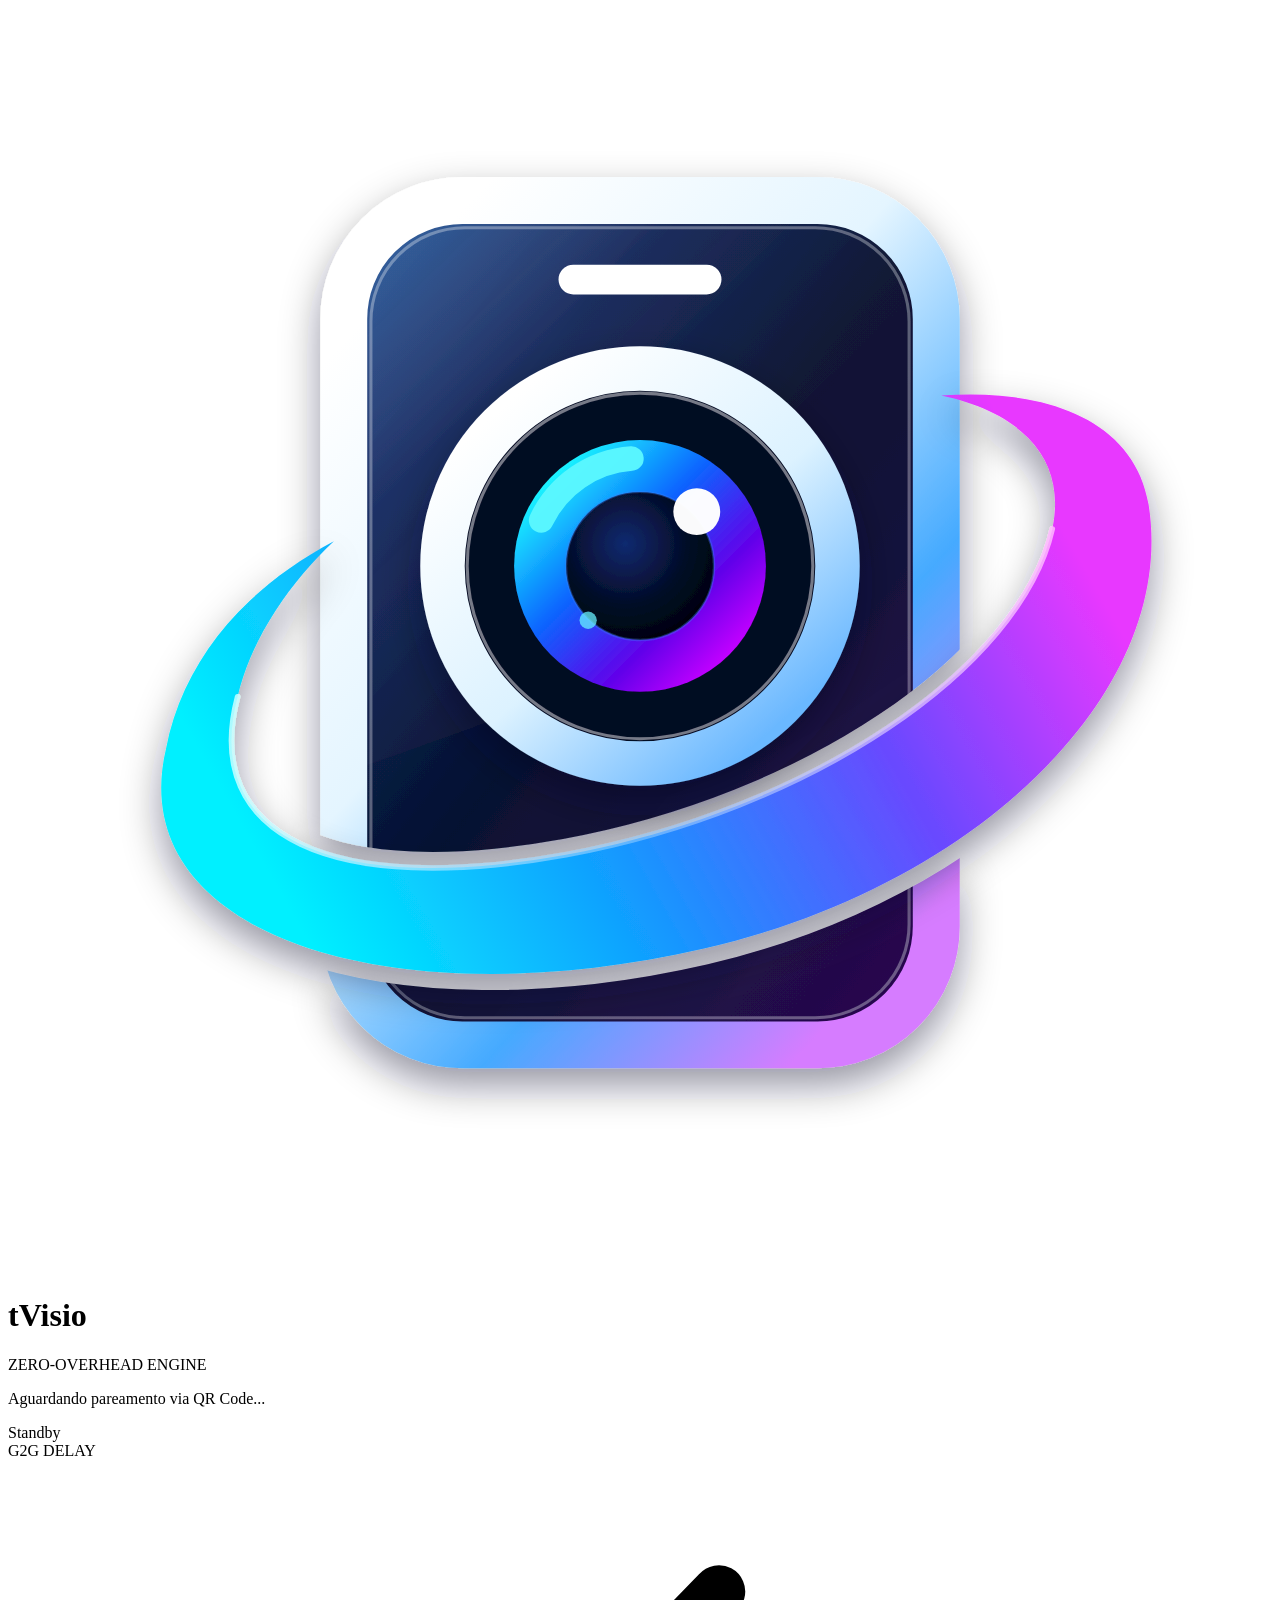
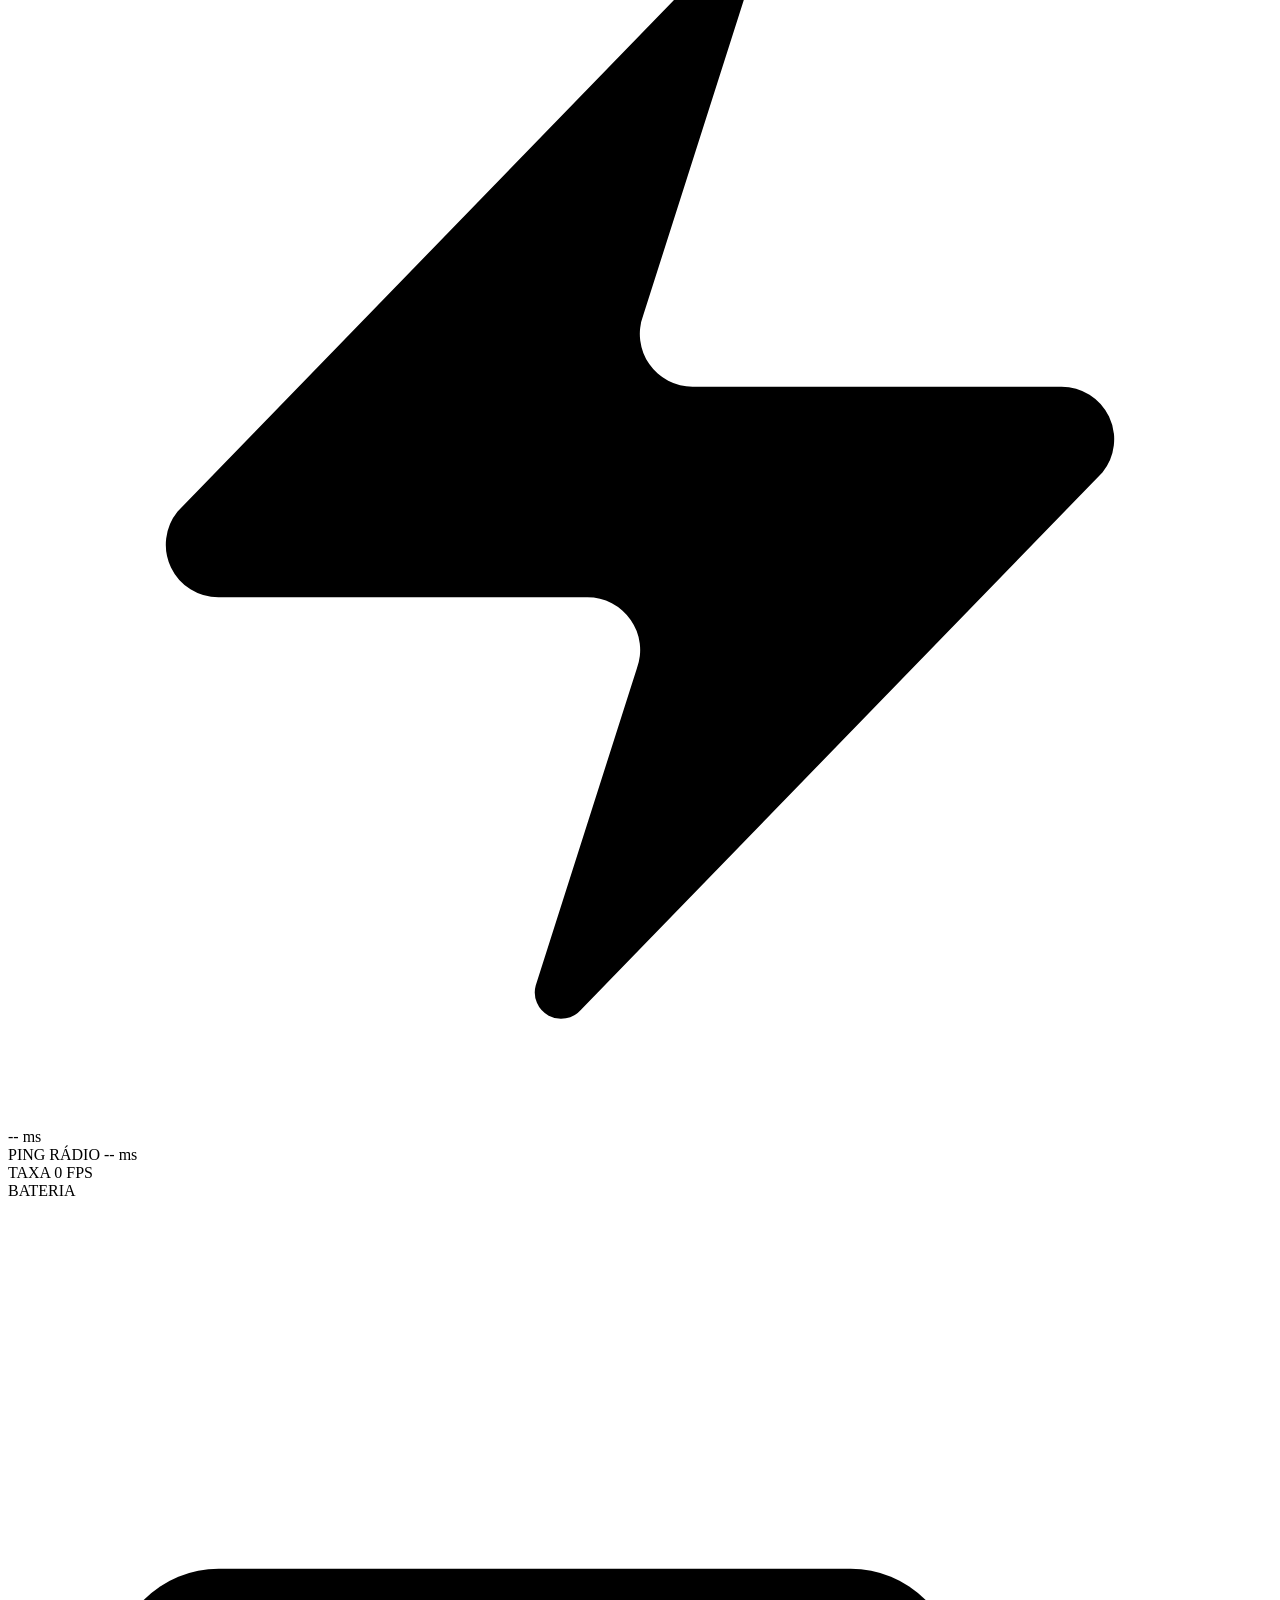
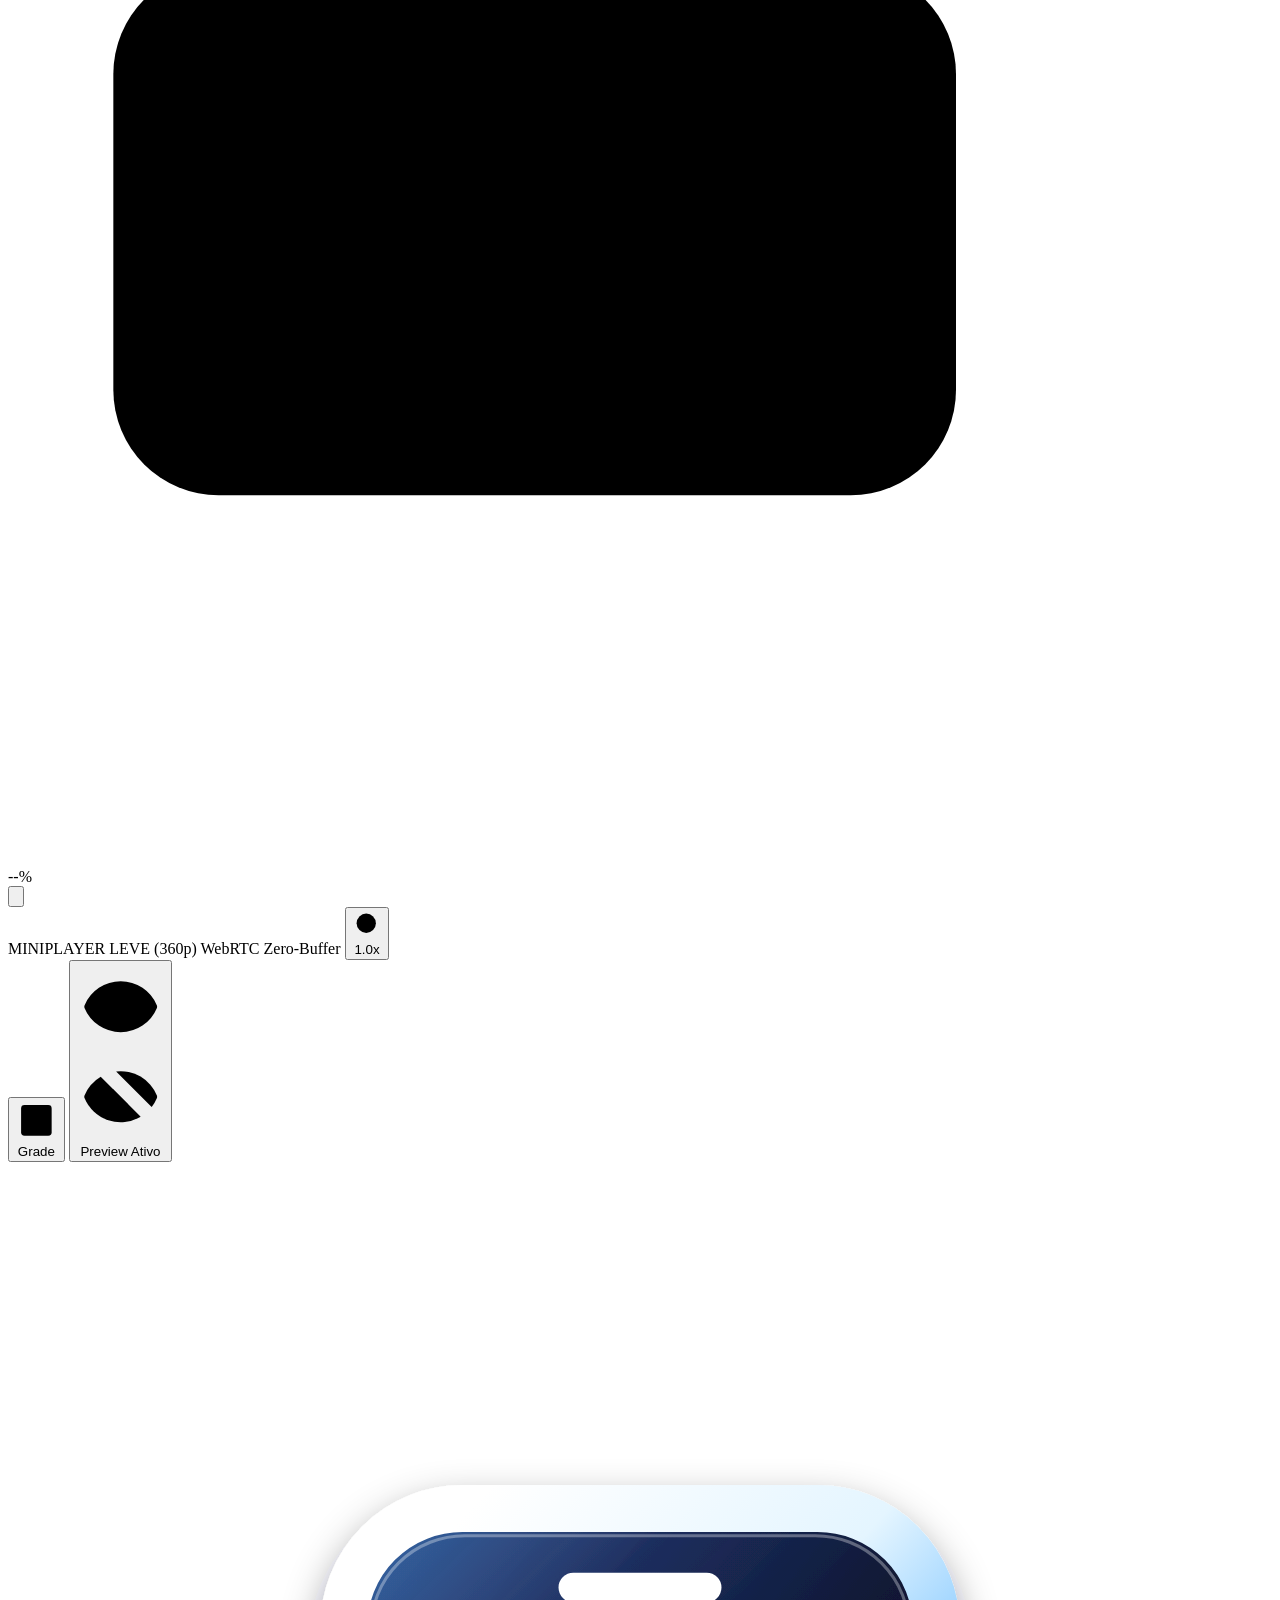
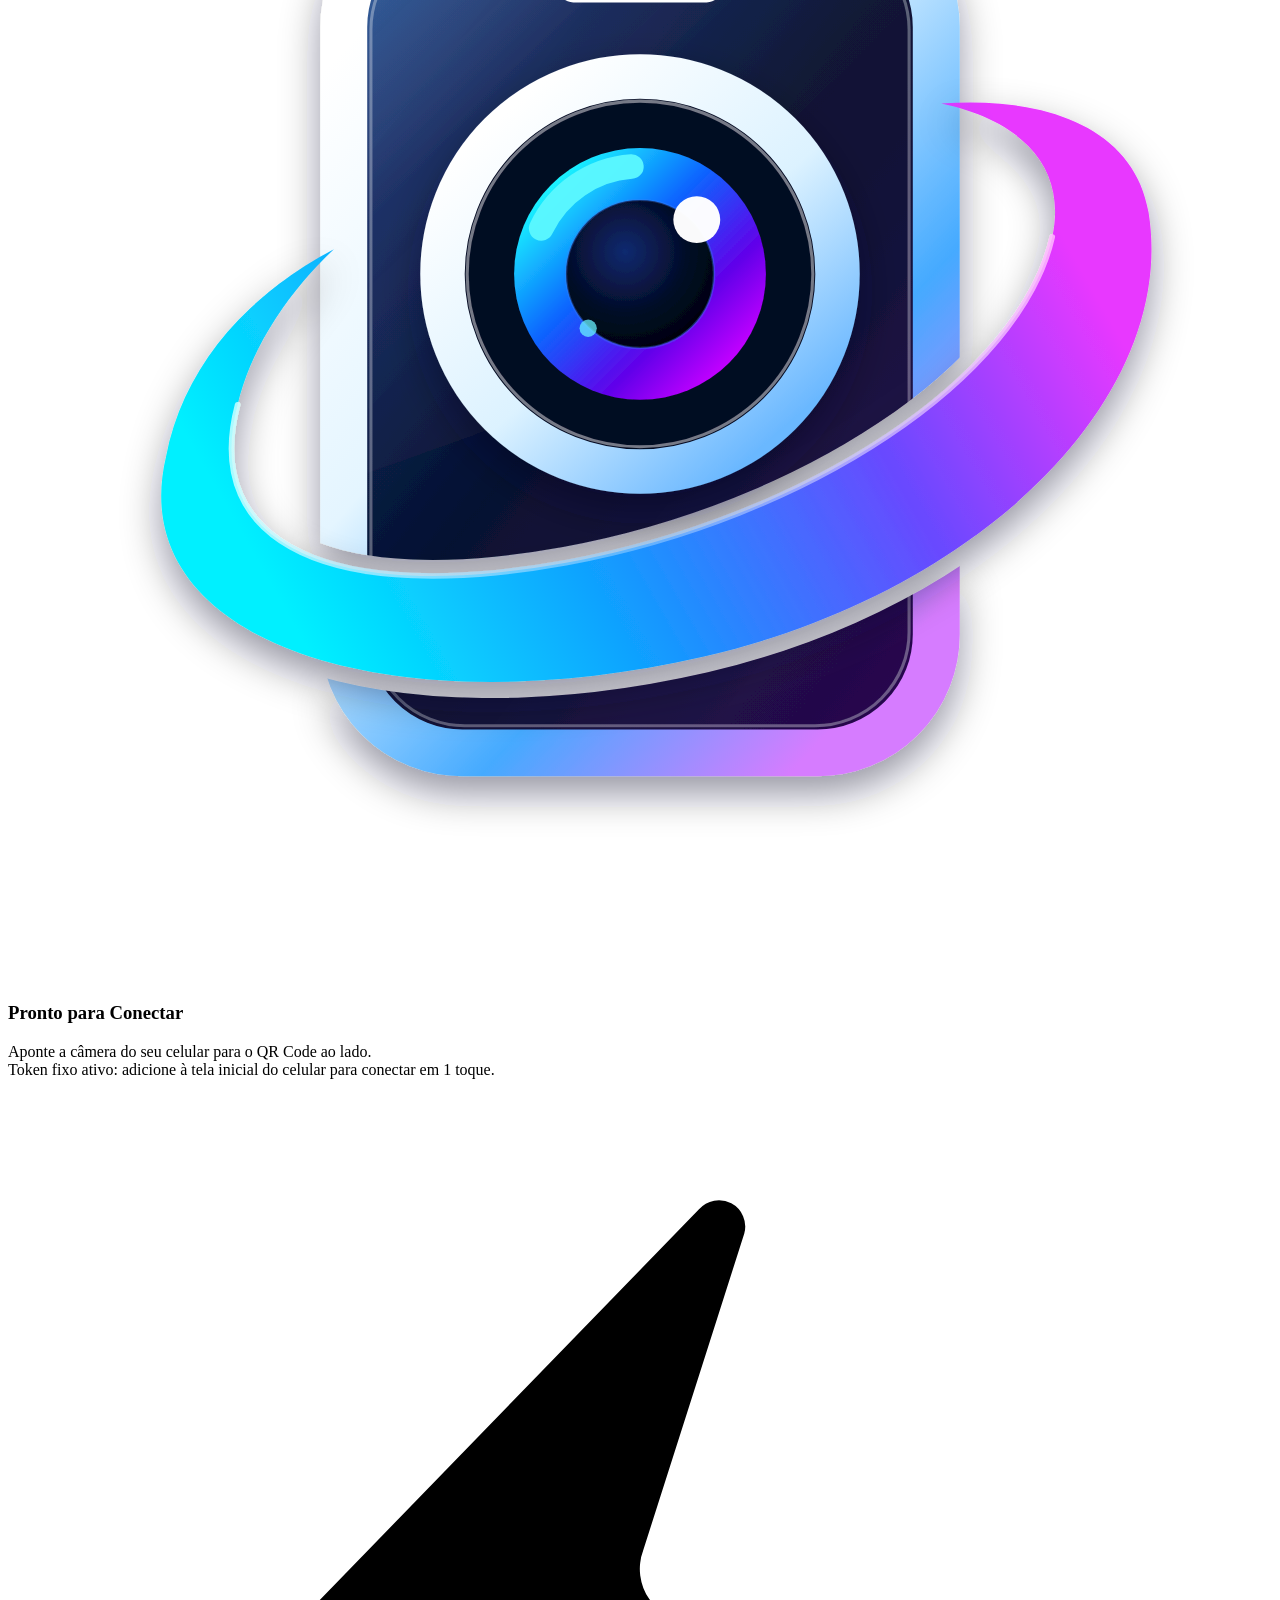
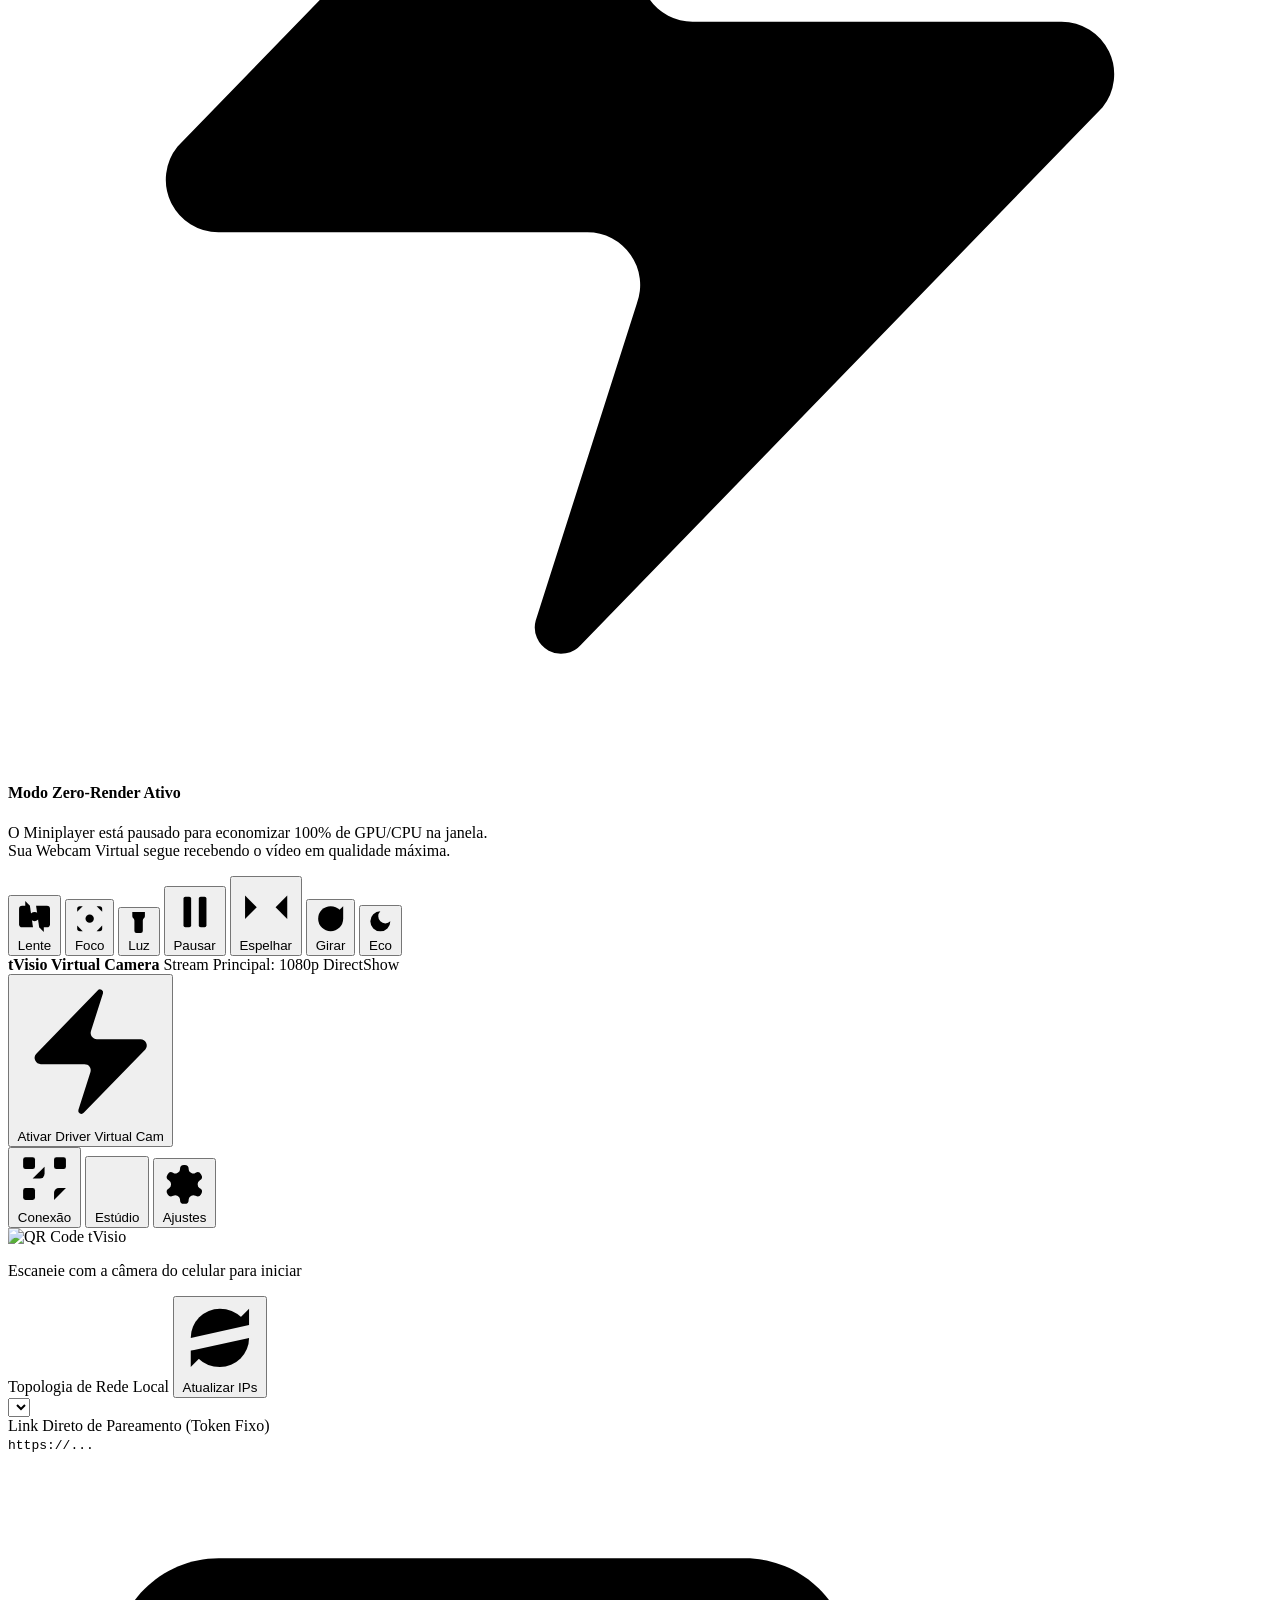
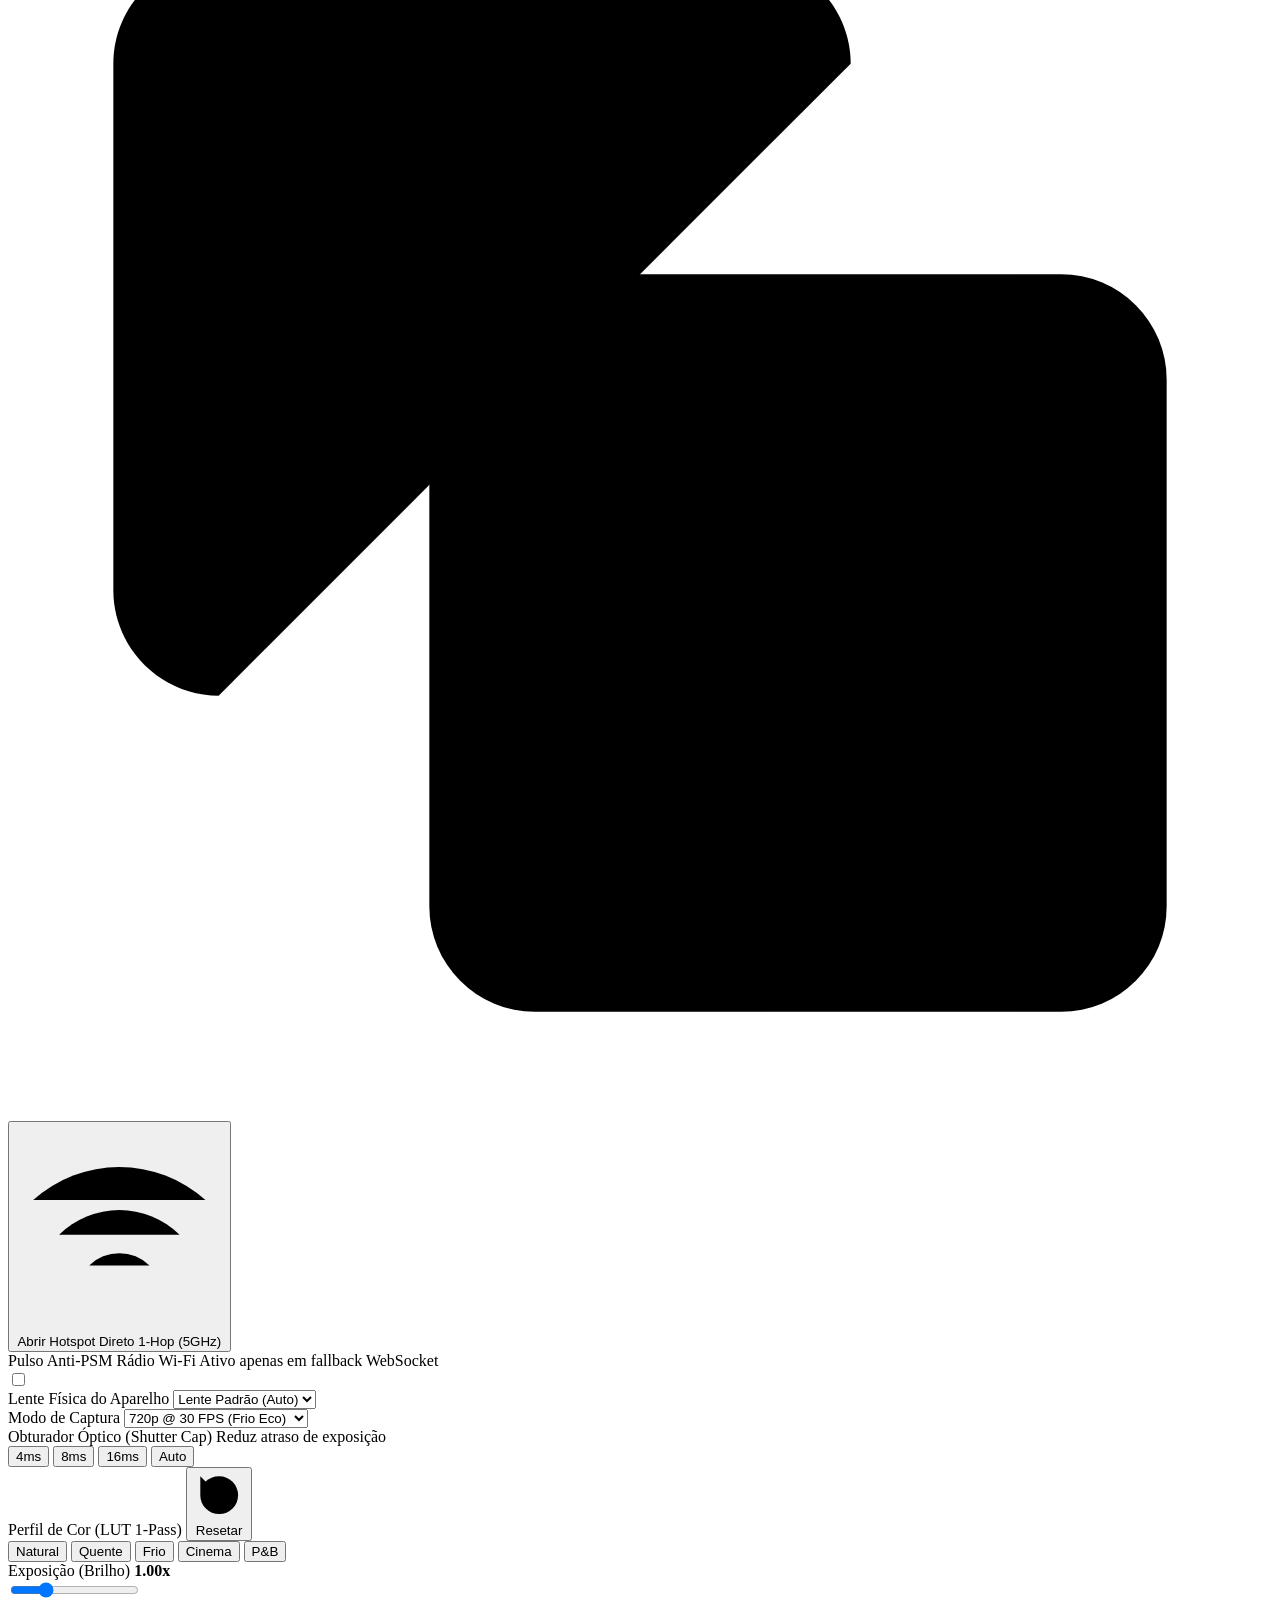
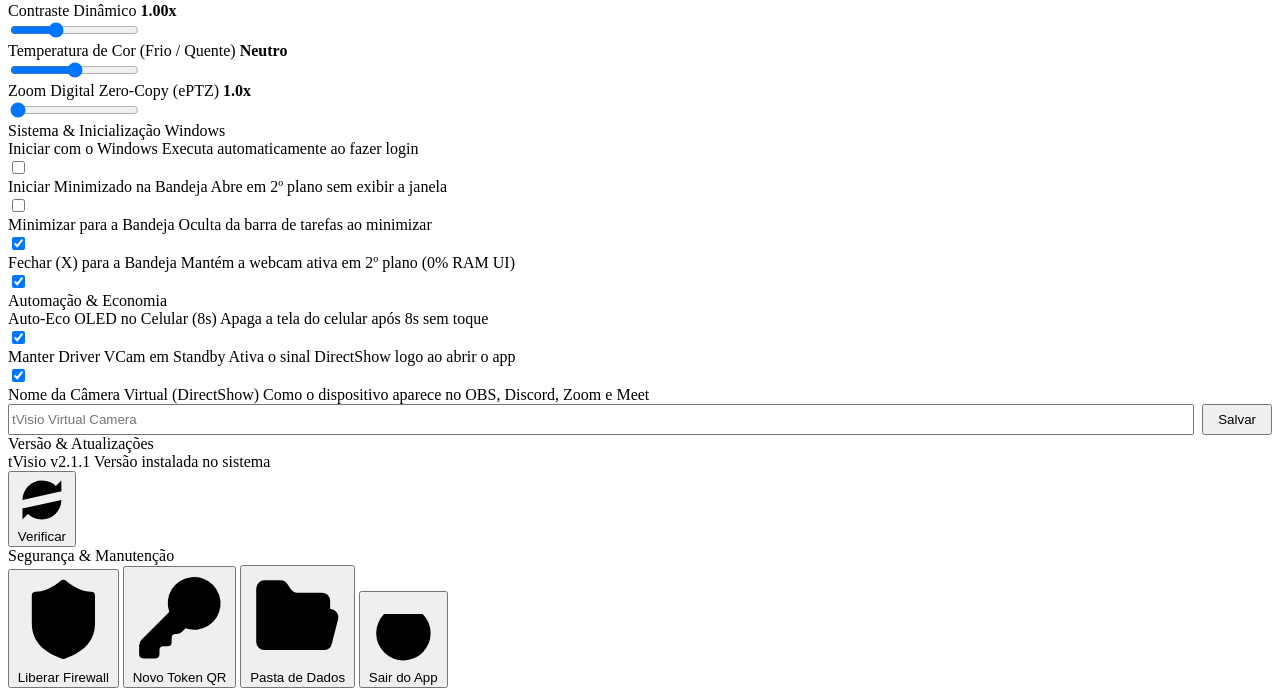
==== commit 39977daa: "fix(ui): resolve cut-off settings buttons with scrollable panel and implement in-app automatic updat" ====
--- a/src/desktop/index.html
+++ b/src/desktop/index.html
@@ -450,7 +450,7 @@
               <div class="settings-row" style="display: flex; flex-direction: column; gap: 8px;">
                 <div class="control-row" style="padding: 0; border: none;">
                   <div class="control-info">
-                    <span class="control-title">tVisio v2.1.0</span>
+                    <span class="control-title">tVisio v2.1.1</span>
                     <span class="control-desc" id="updateStatusText">Versão instalada no sistema</span>
                   </div>
                   <button class="secondary-glass-btn compact-action-btn" id="btnCheckUpdate" title="Verificar se há novas versões no GitHub">
@@ -459,12 +459,16 @@
                     <span id="btnCheckUpdateText">Verificar</span>
                   </button>
                 </div>
-                <div id="updateActionRow" style="display: none; padding-top: 6px; border-top: 1px solid rgba(255,255,255,0.08);">
+                <div id="updateActionRow" style="display: none; padding-top: 6px; border-top: 1px solid rgba(255,255,255,0.08); flex-direction: column; gap: 6px;">
                   <button class="orbit-action-btn full-width-btn" id="btnDownloadUpdate" style="padding: 8px 12px; font-size: 0.76rem;">
                     <!-- Lucide: download -->
-                    <svg class="lucide-sm" viewBox="0 0 24 24"><path d="M21 15v4a2 2 0 0 1-2 2H5a2 2 0 0 1-2-2v-4"/><polyline points="7 10 12 15 17 10"/><line x1="12" x2="12" y1="15" y2="3"/></svg>
+                    <svg class="lucide-sm" id="btnDownloadUpdateIcon" viewBox="0 0 24 24"><path d="M21 15v4a2 2 0 0 1-2 2H5a2 2 0 0 1-2-2v-4"/><polyline points="7 10 12 15 17 10"/><line x1="12" x2="12" y1="15" y2="3"/></svg>
                     <span id="btnDownloadUpdateText">Baixar Nova Versão</span>
                   </button>
+                  <div id="updateSecondaryLinks" style="display: flex; justify-content: space-between; align-items: center; font-size: 0.70rem; padding: 2px 4px;">
+                    <a href="#" id="linkDownloadAlt" style="color: var(--accent-cyan); text-decoration: none; opacity: 0.85; cursor: pointer;"></a>
+                    <a href="#" id="linkOpenDownloadsDir" style="color: var(--text-muted); text-decoration: none; display: none; cursor: pointer;">Abrir Downloads</a>
+                  </div>
                 </div>
               </div>
             </div>
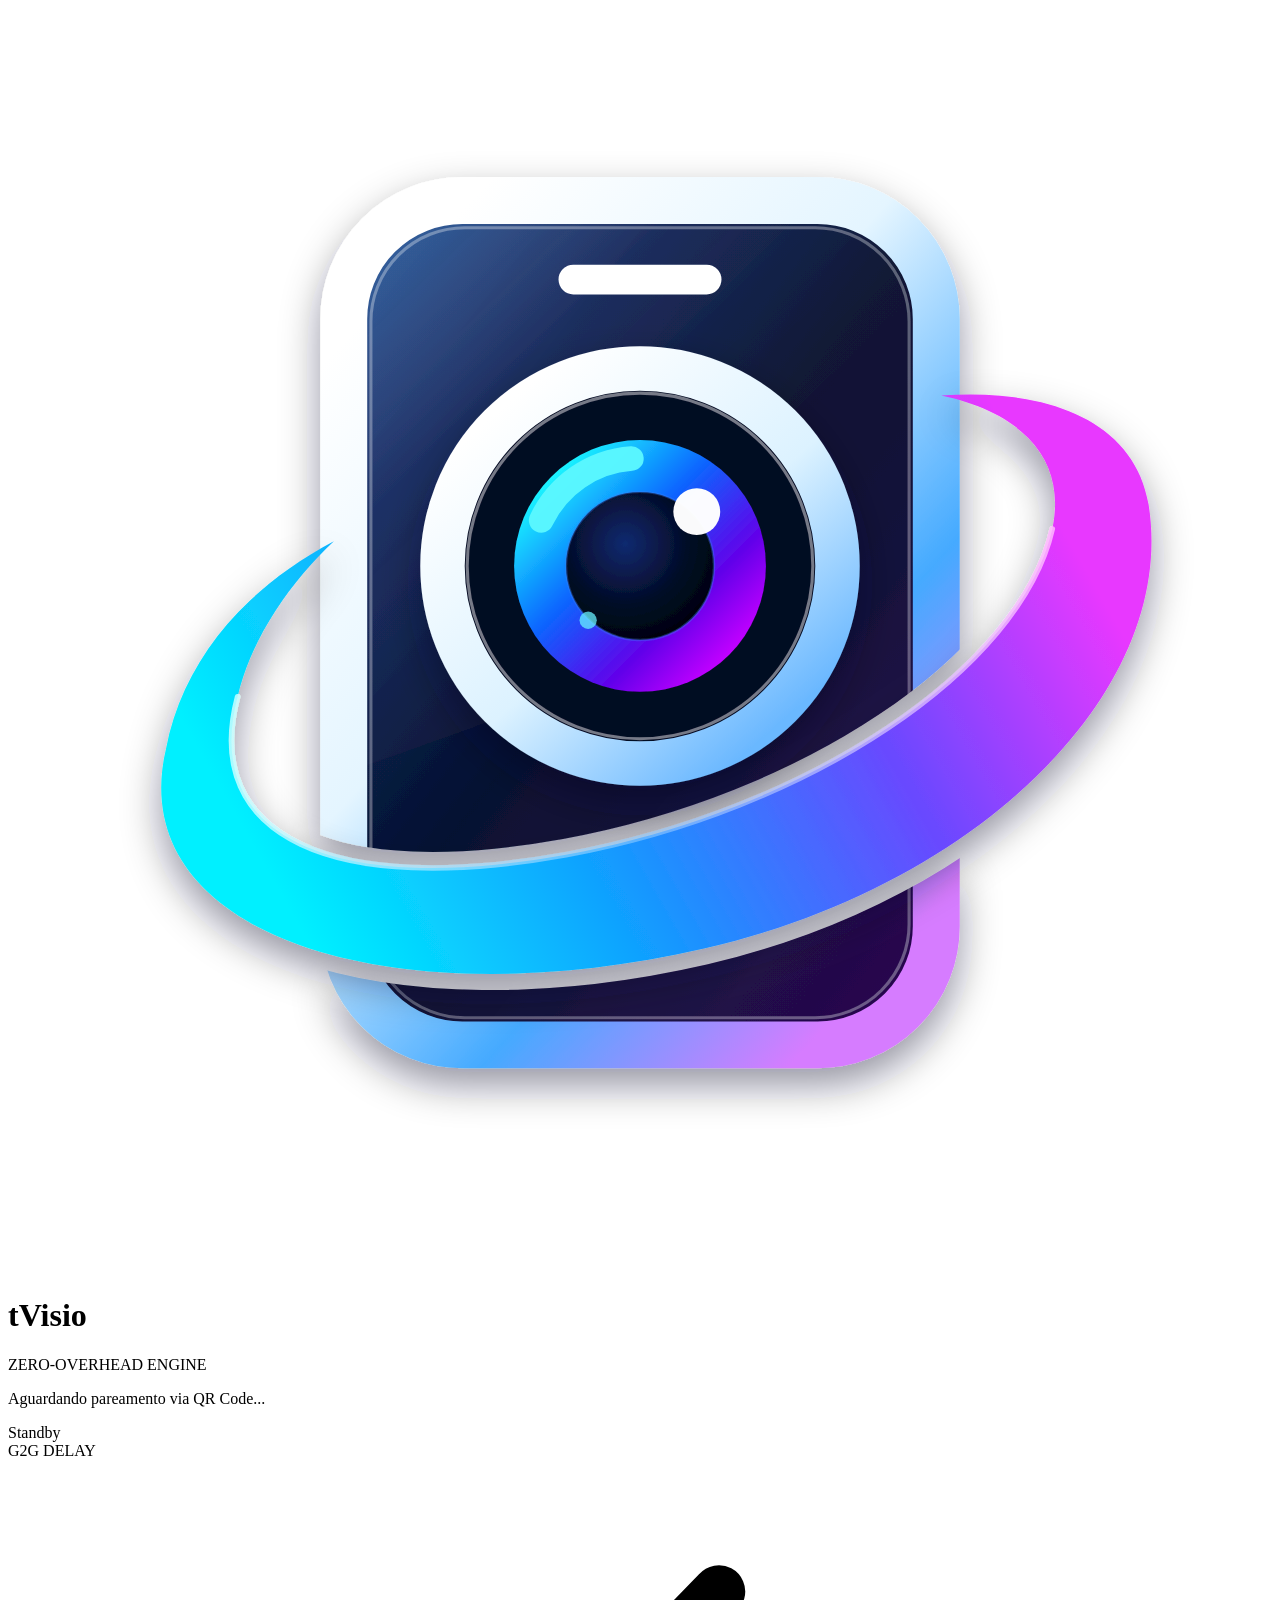
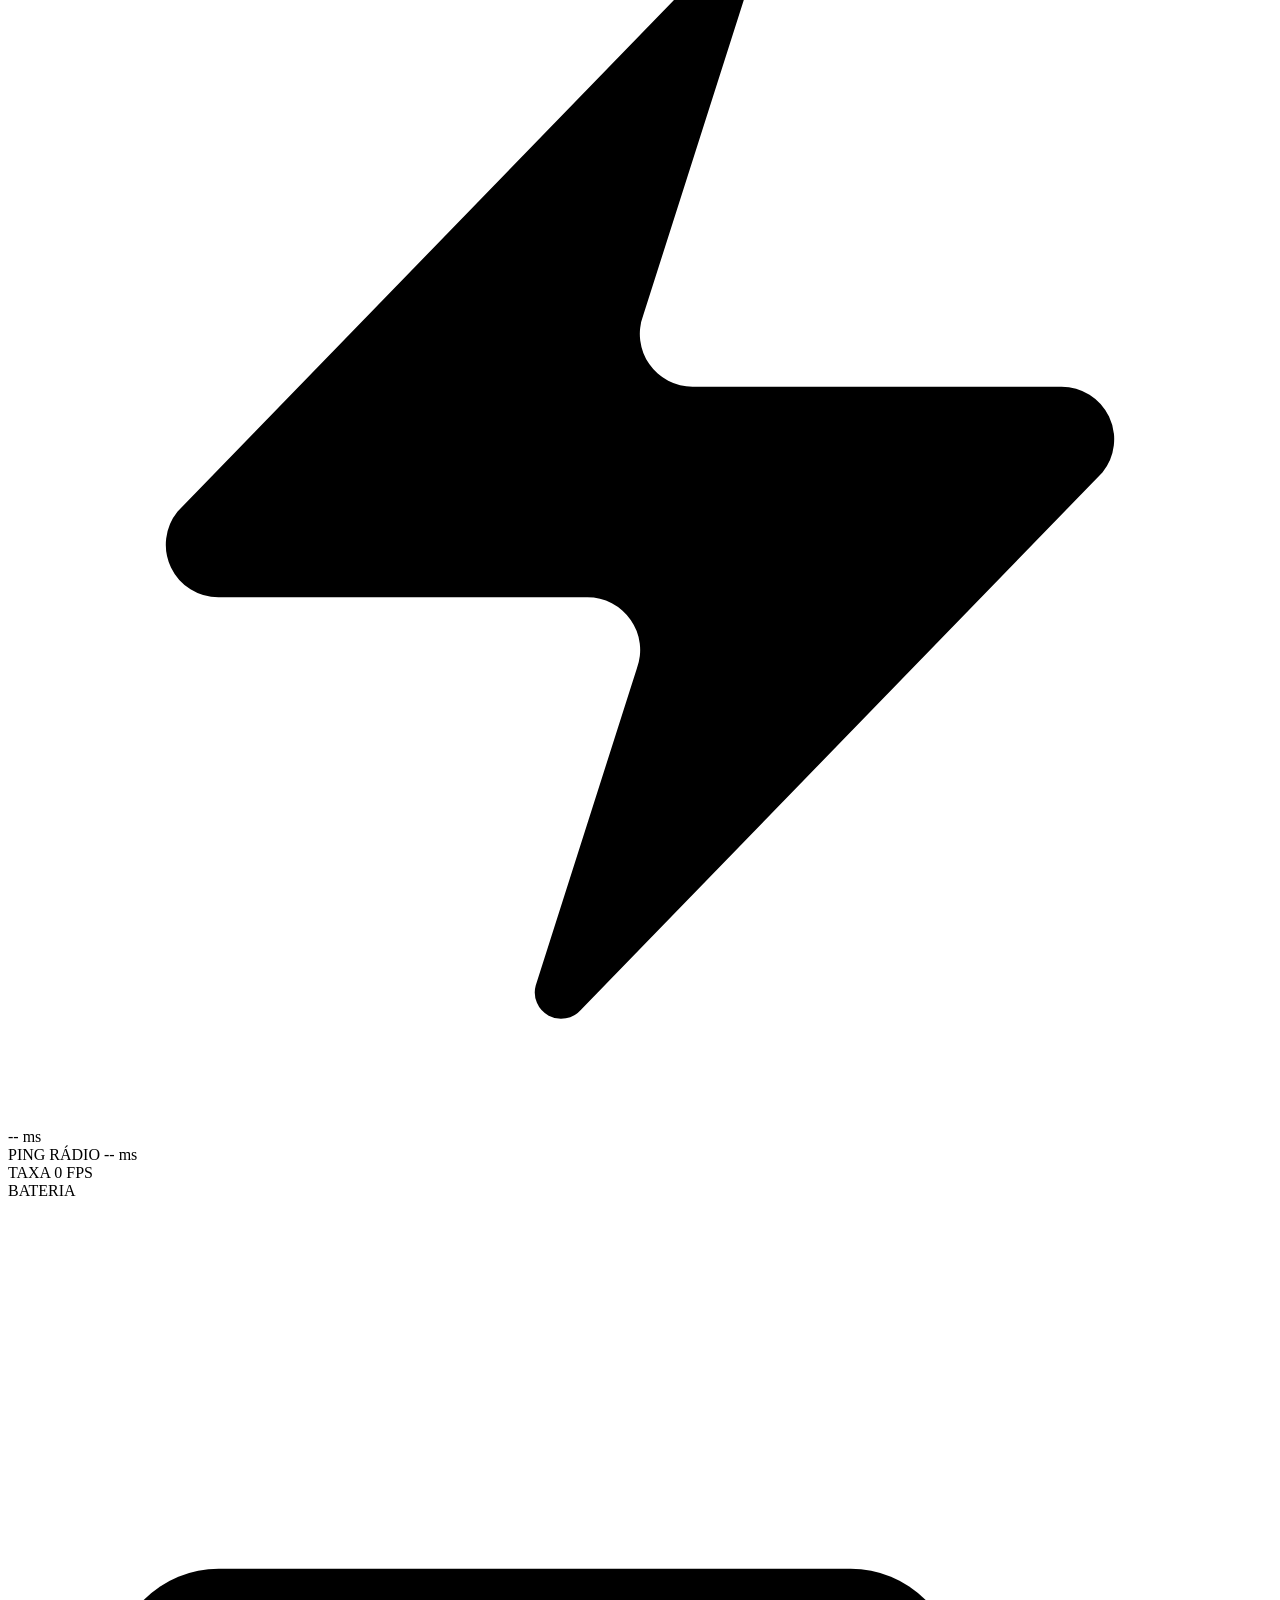
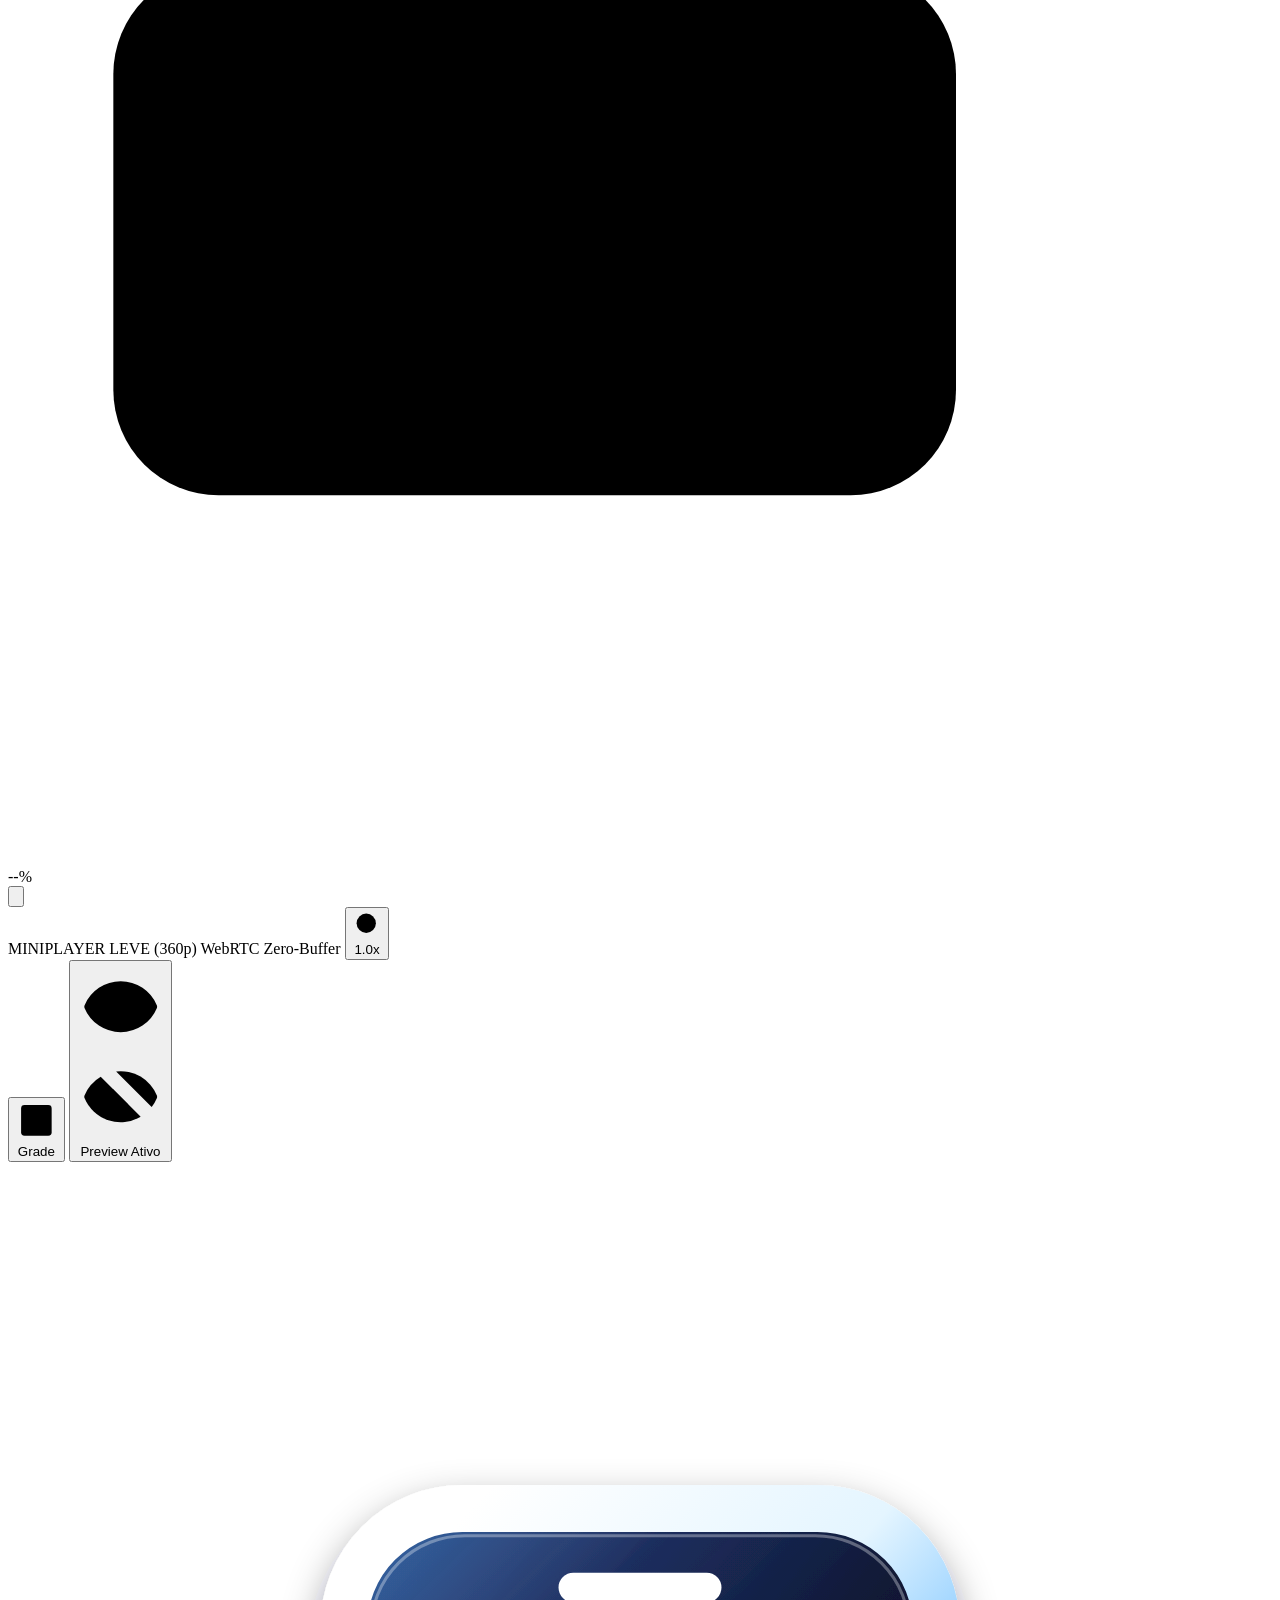
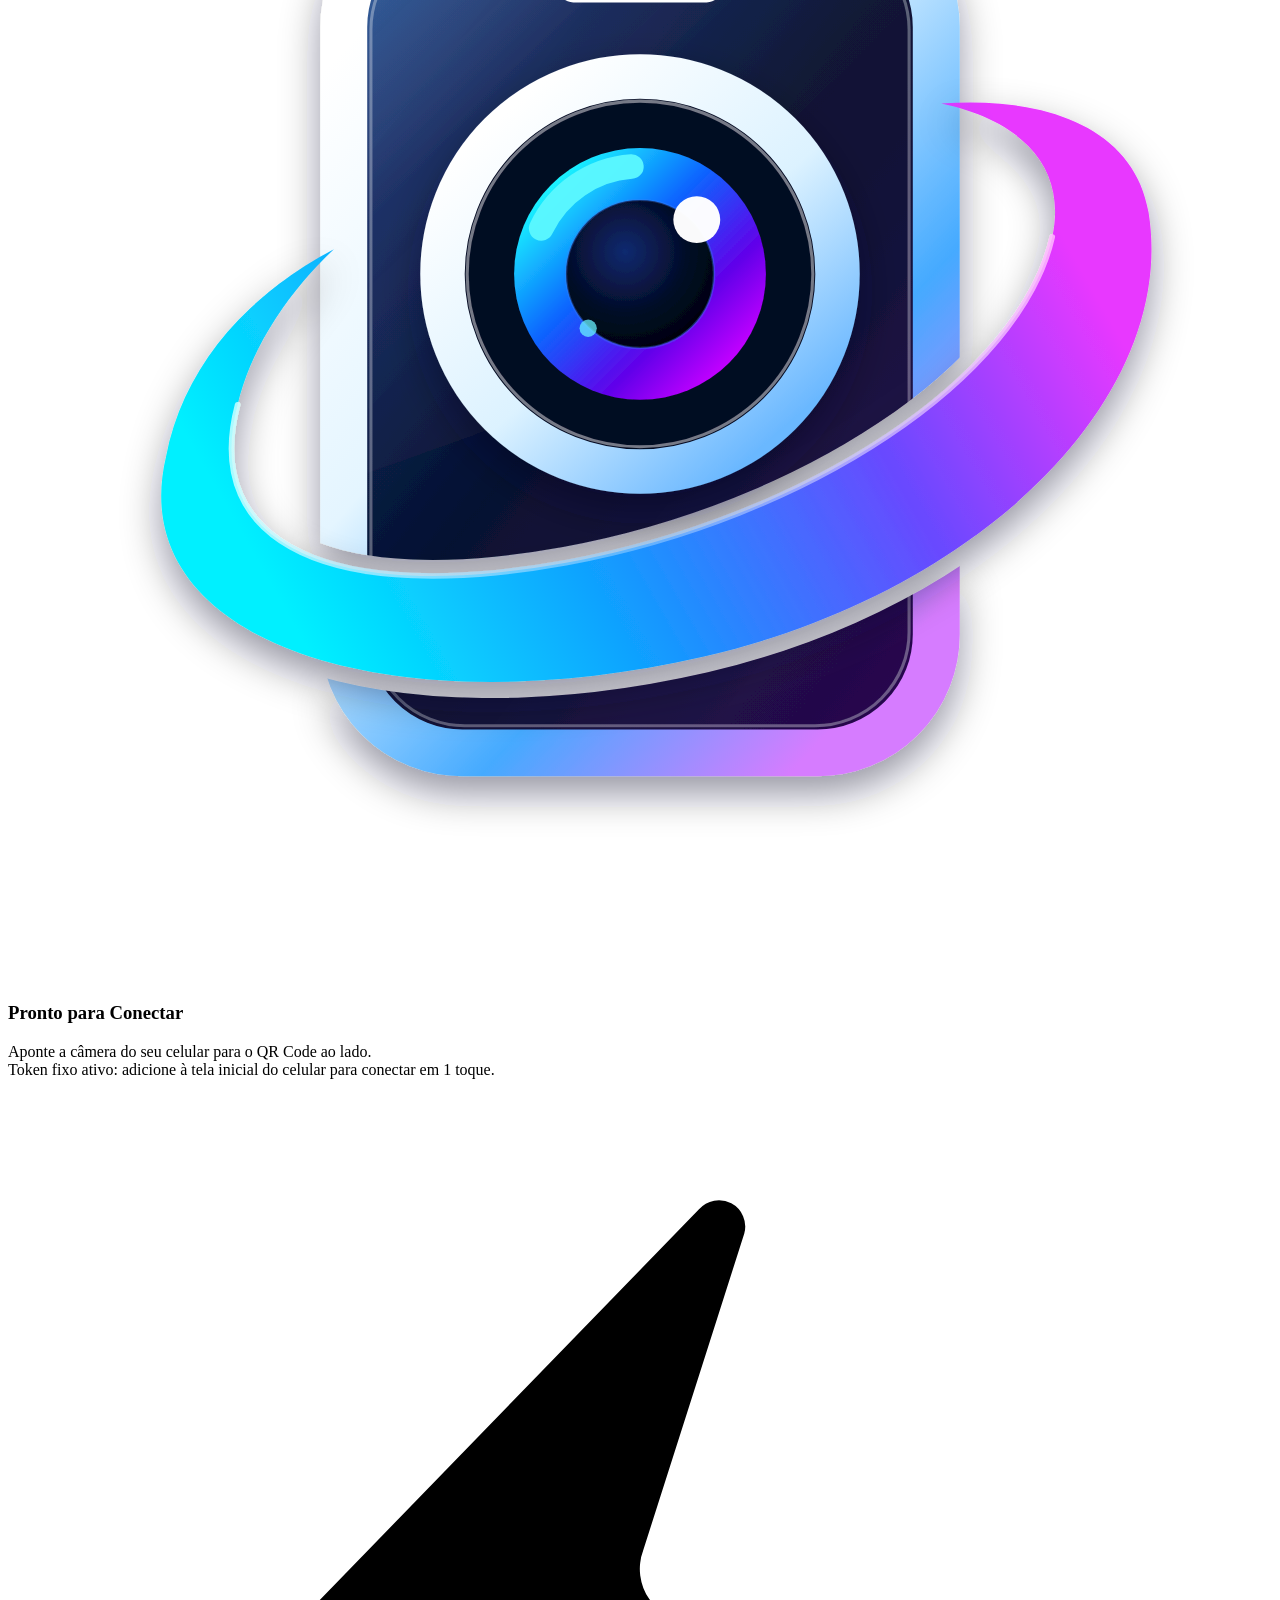
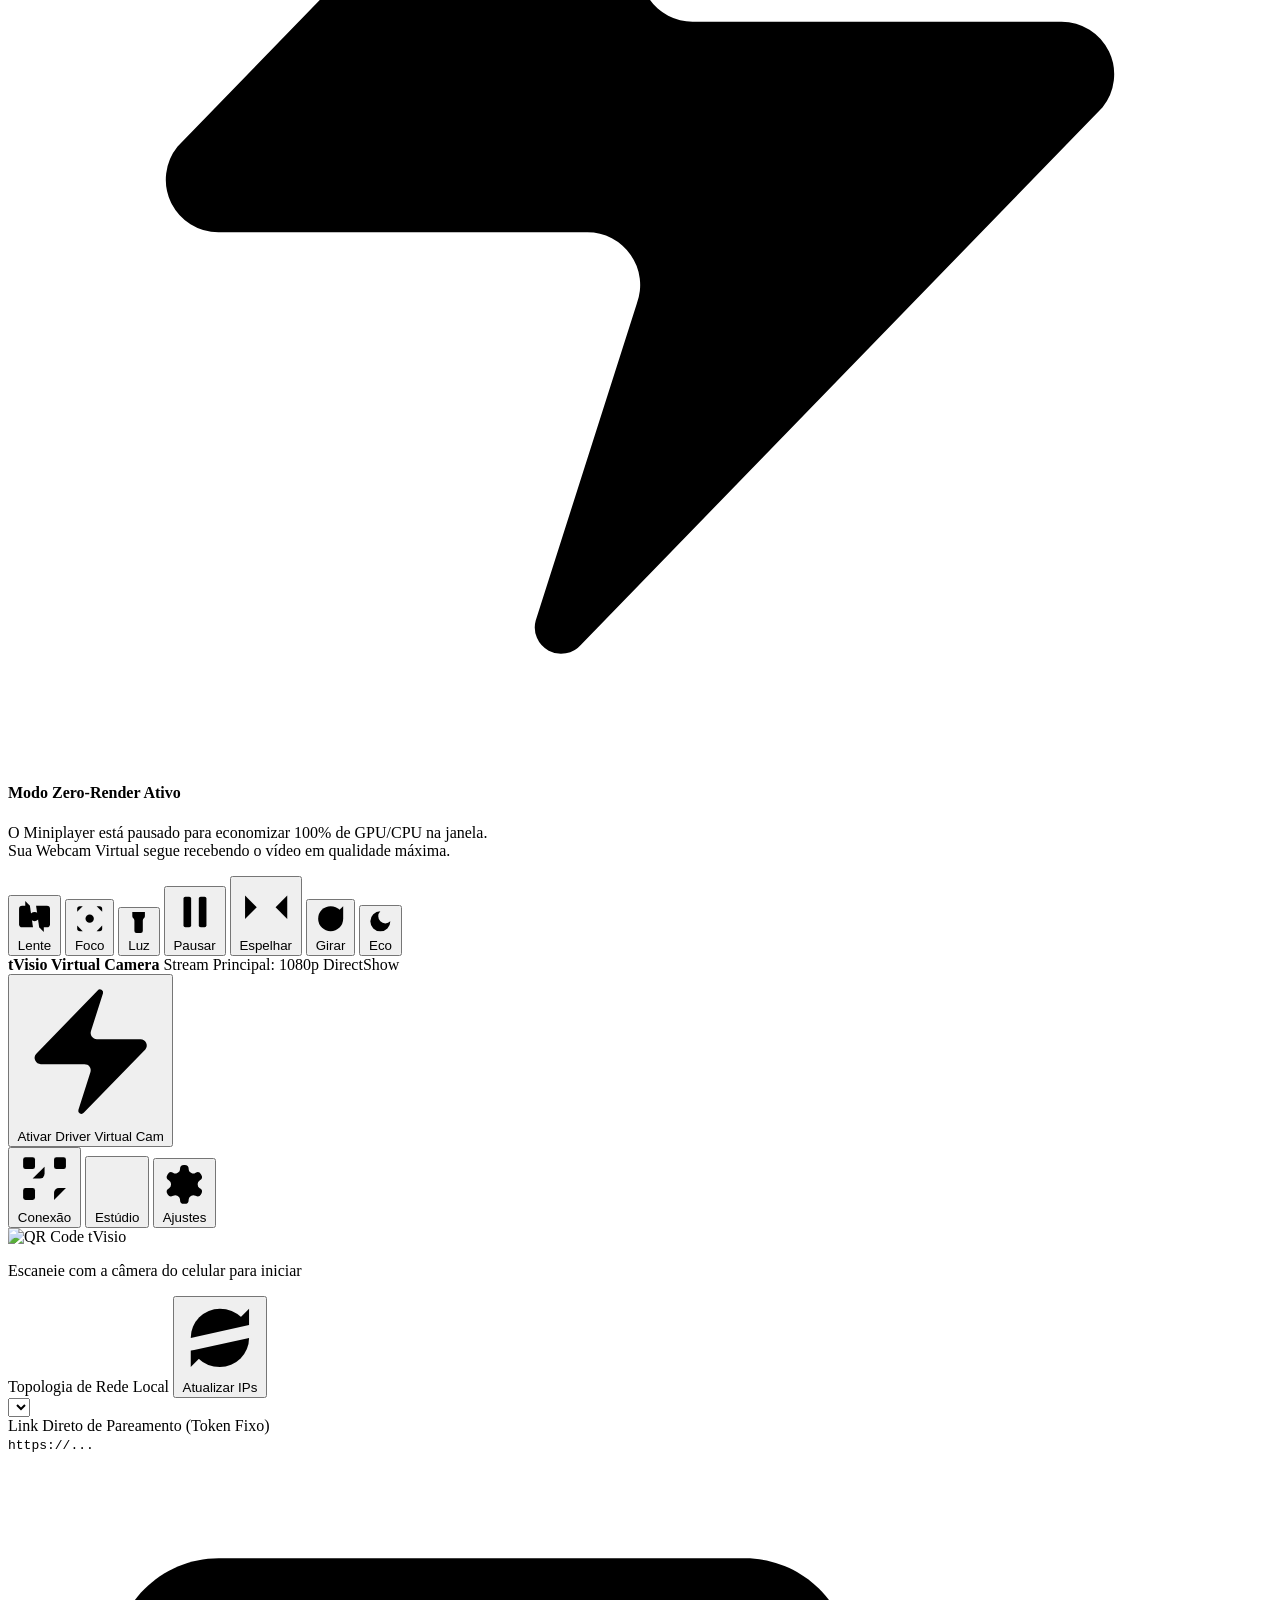
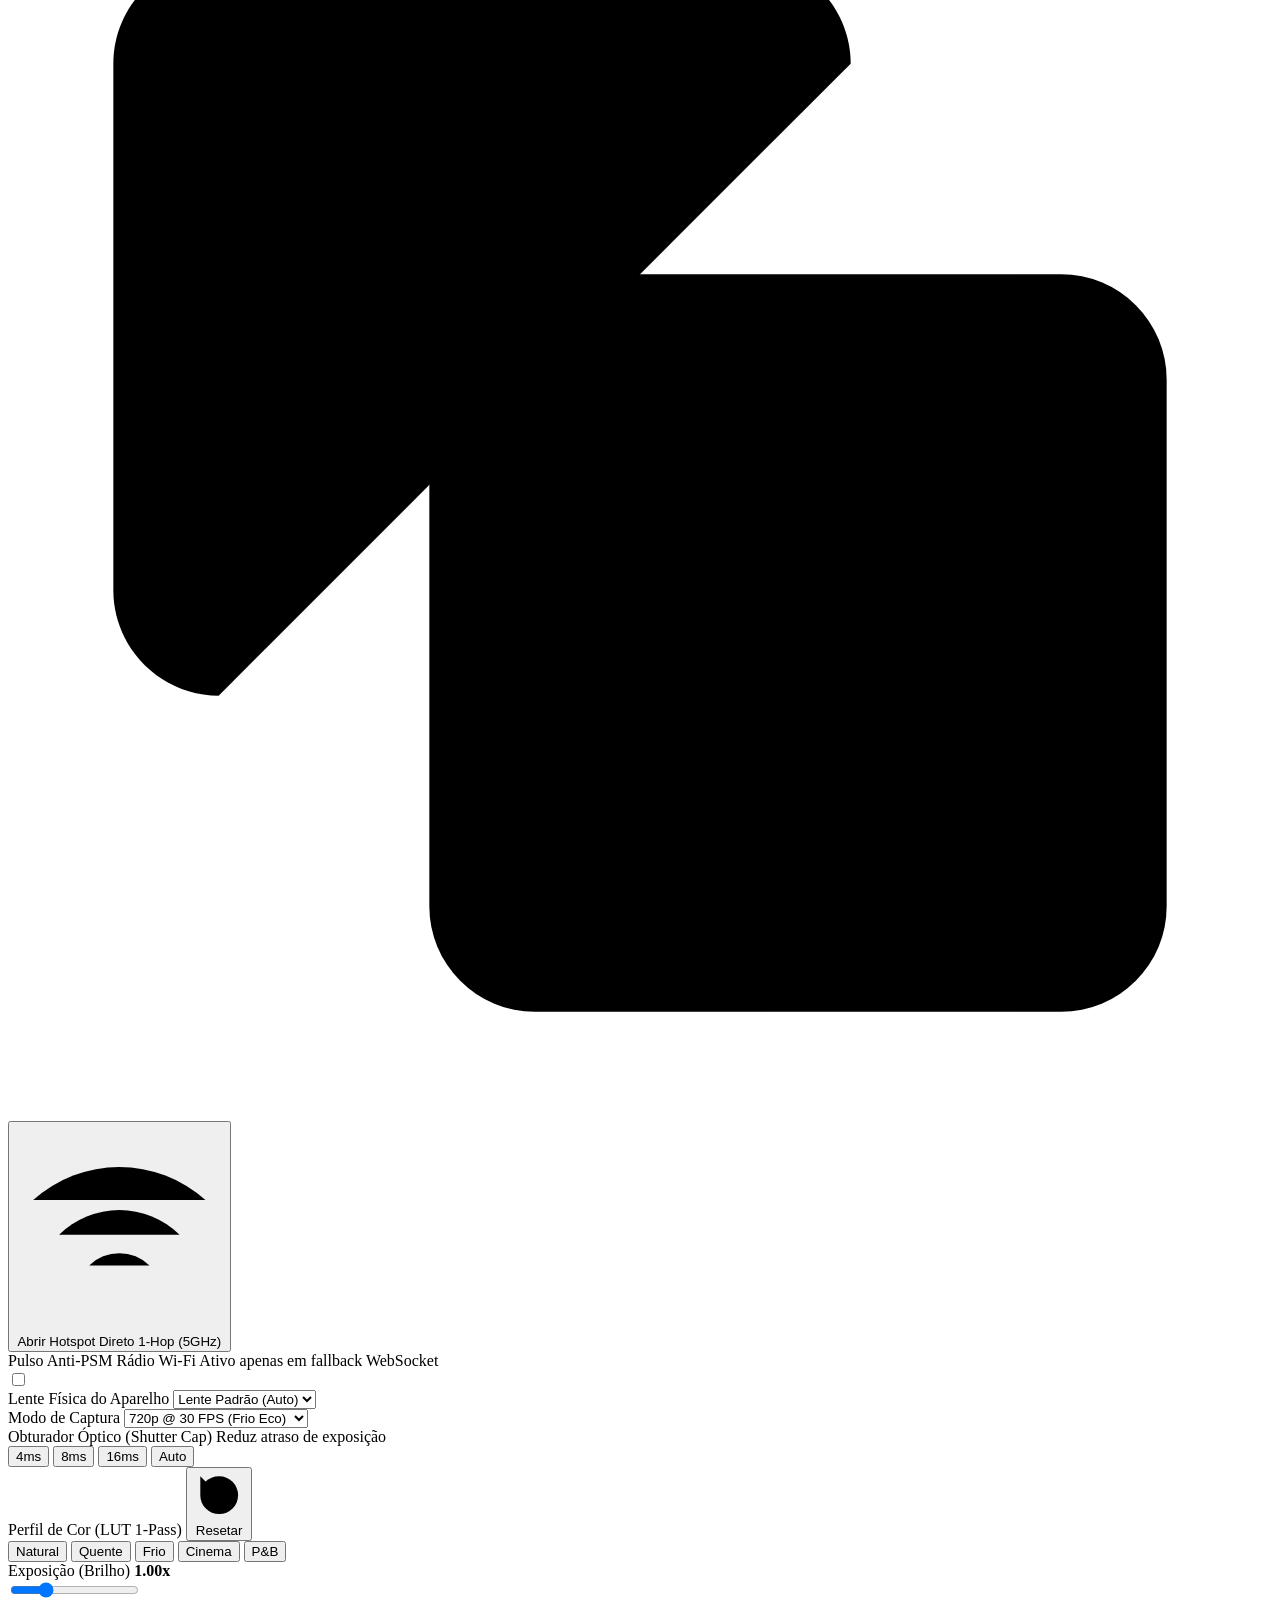
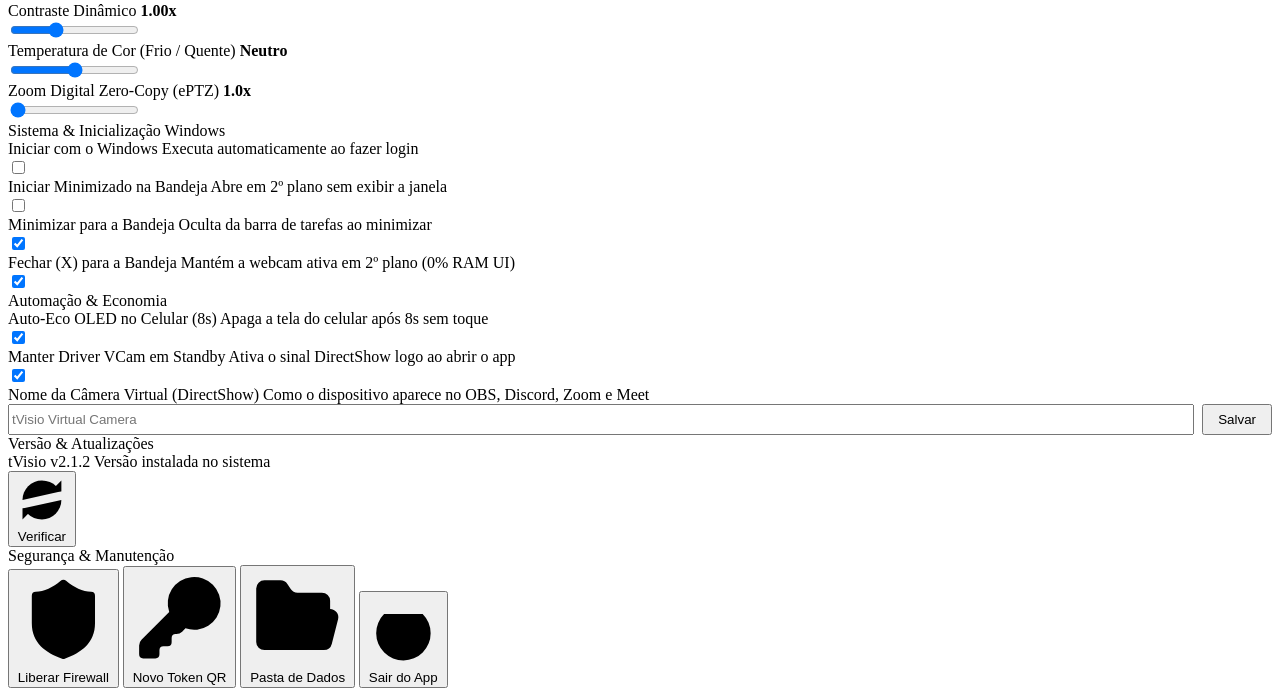
==== commit edd94f9d: "fix(vcam): fix DirectShow shared memory IPC naming and installer file locks (v2.1.2) - Fix UnityCapt" ====
--- a/src/desktop/index.html
+++ b/src/desktop/index.html
@@ -450,7 +450,7 @@
               <div class="settings-row" style="display: flex; flex-direction: column; gap: 8px;">
                 <div class="control-row" style="padding: 0; border: none;">
                   <div class="control-info">
-                    <span class="control-title">tVisio v2.1.1</span>
+                    <span class="control-title">tVisio v2.1.2</span>
                     <span class="control-desc" id="updateStatusText">Versão instalada no sistema</span>
                   </div>
                   <button class="secondary-glass-btn compact-action-btn" id="btnCheckUpdate" title="Verificar se há novas versões no GitHub">
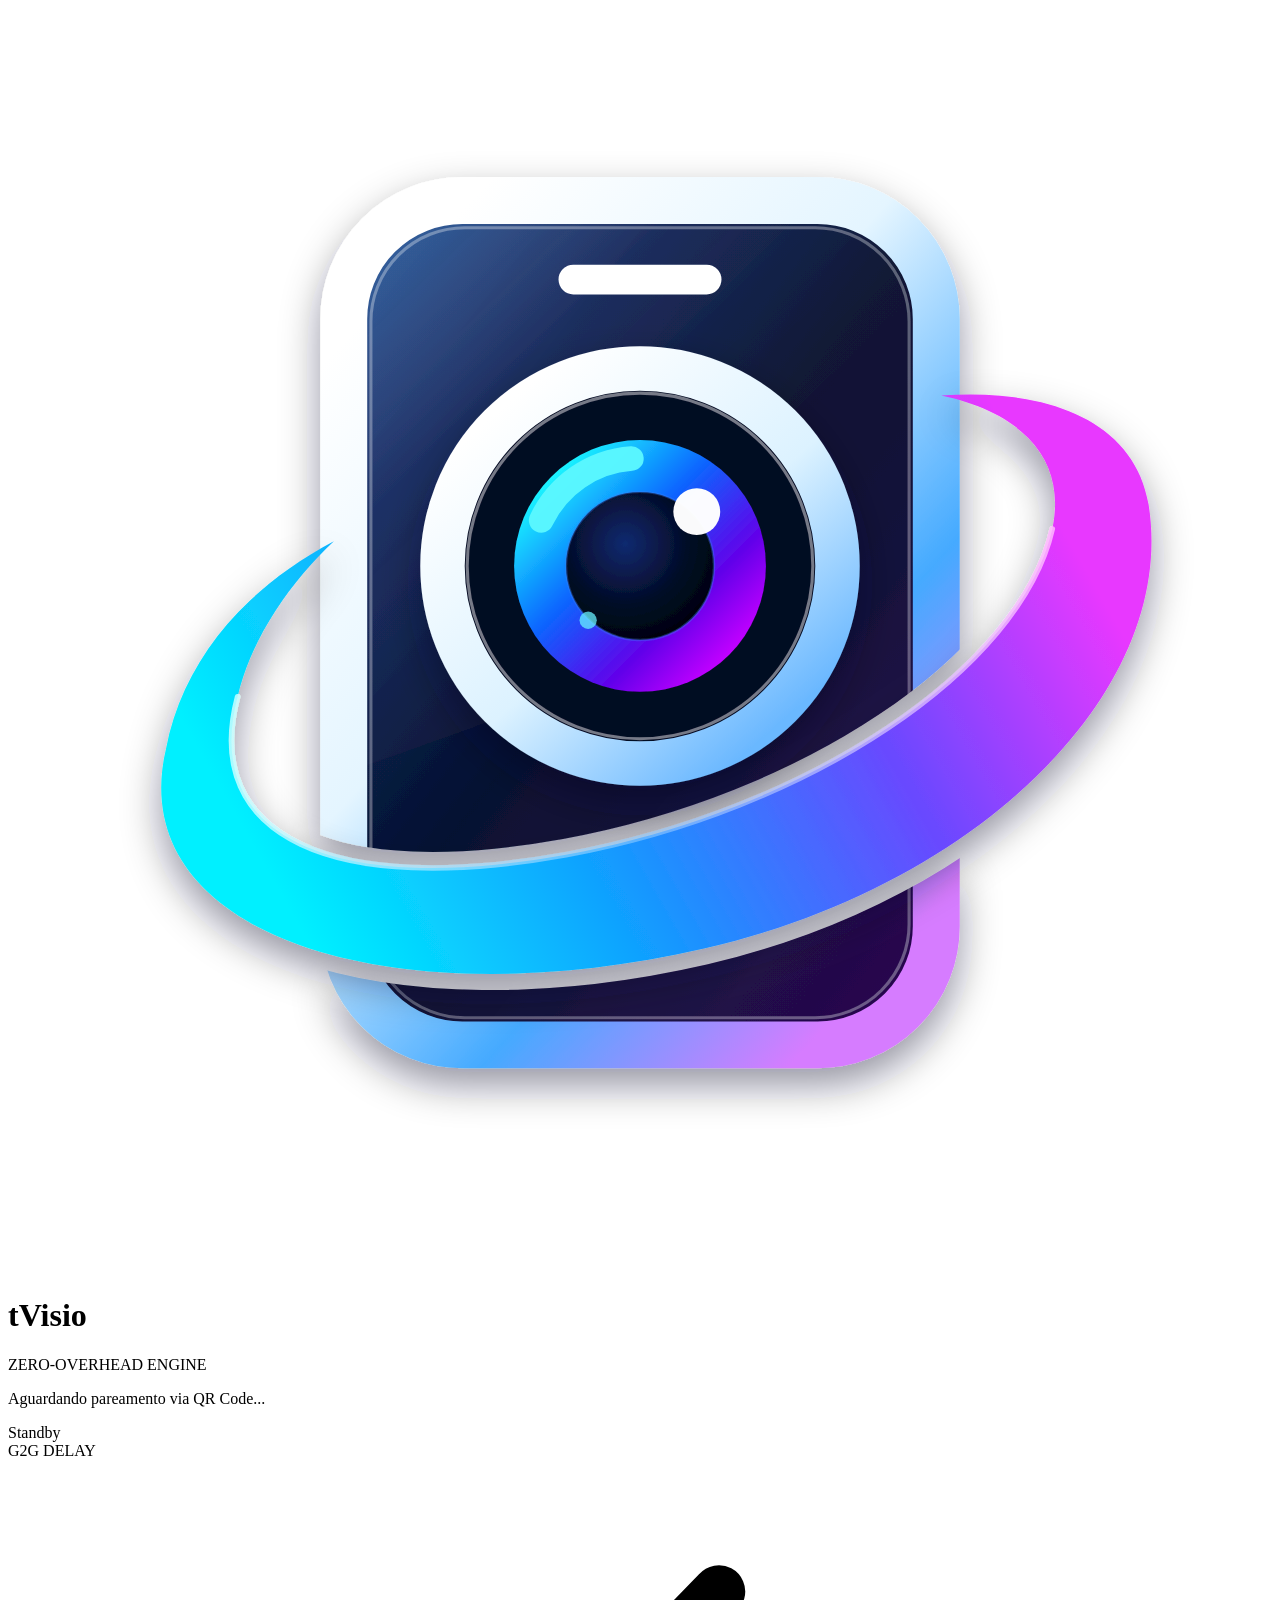
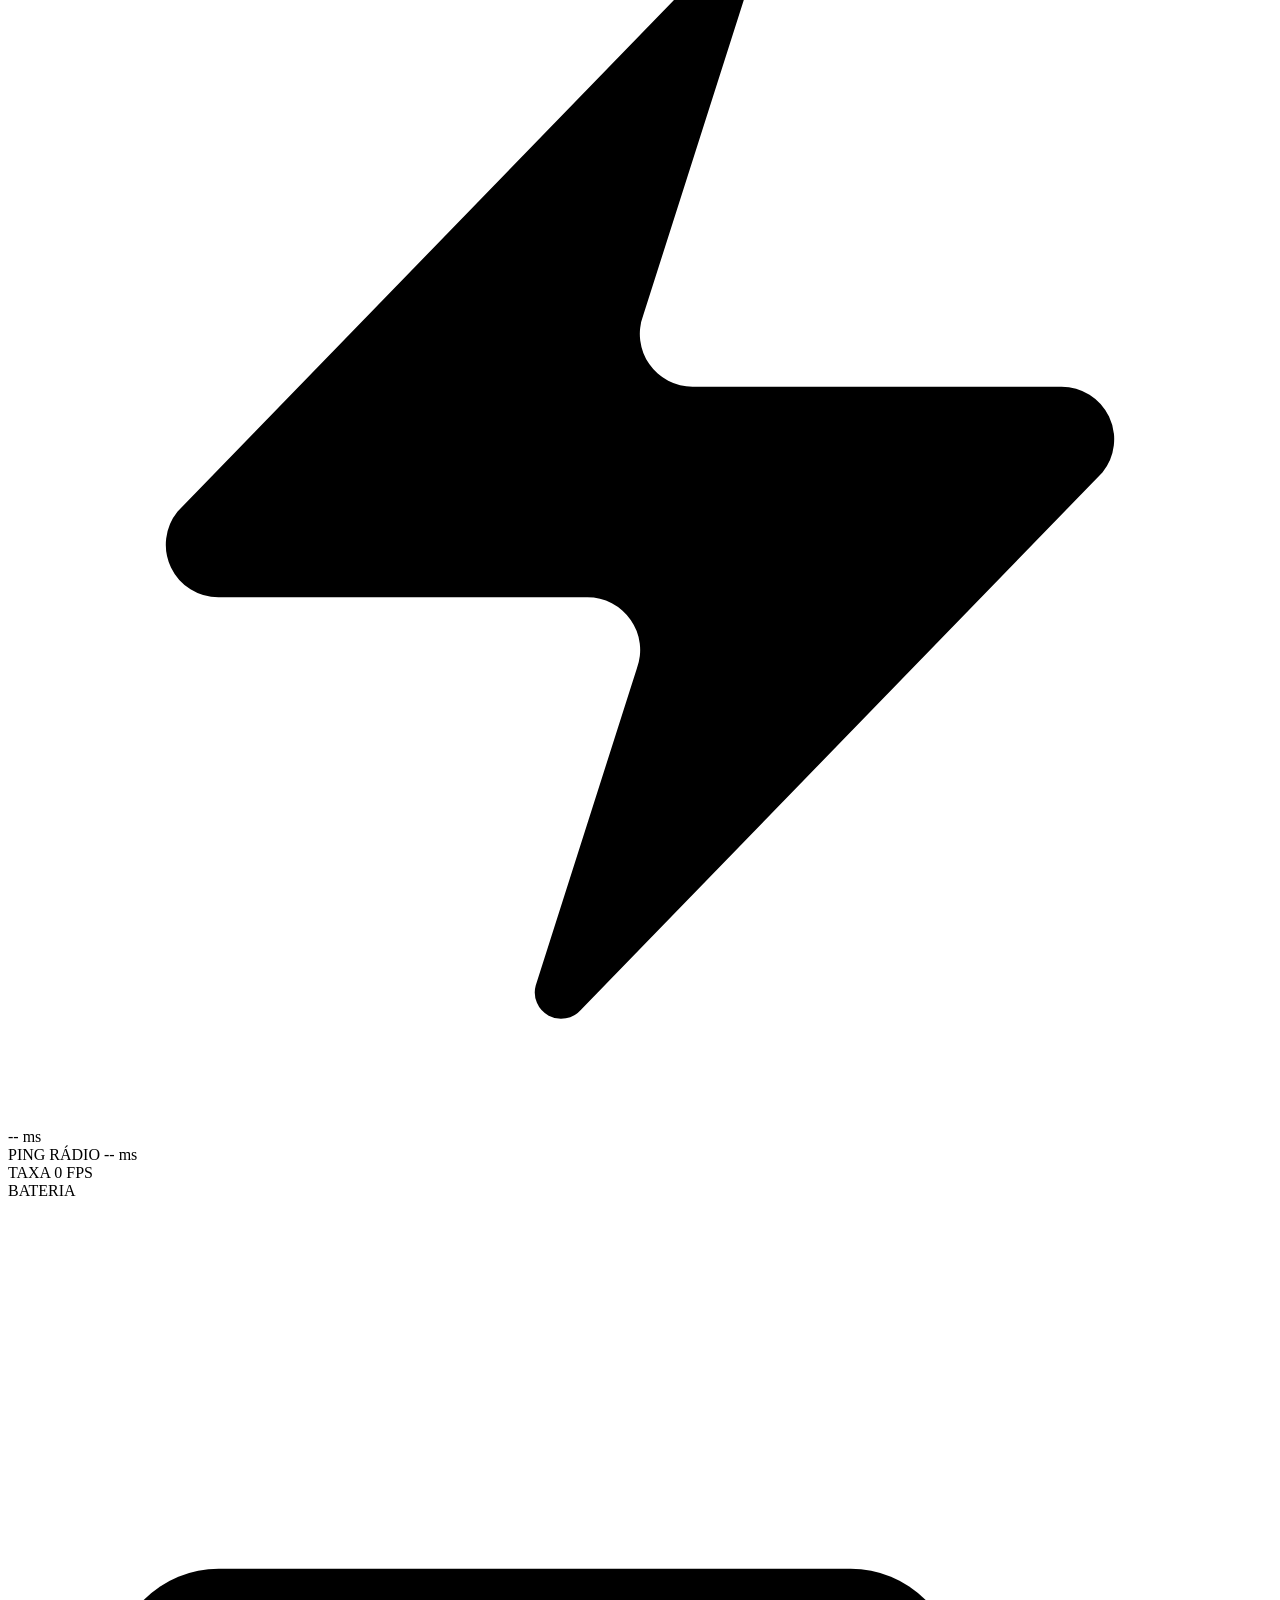
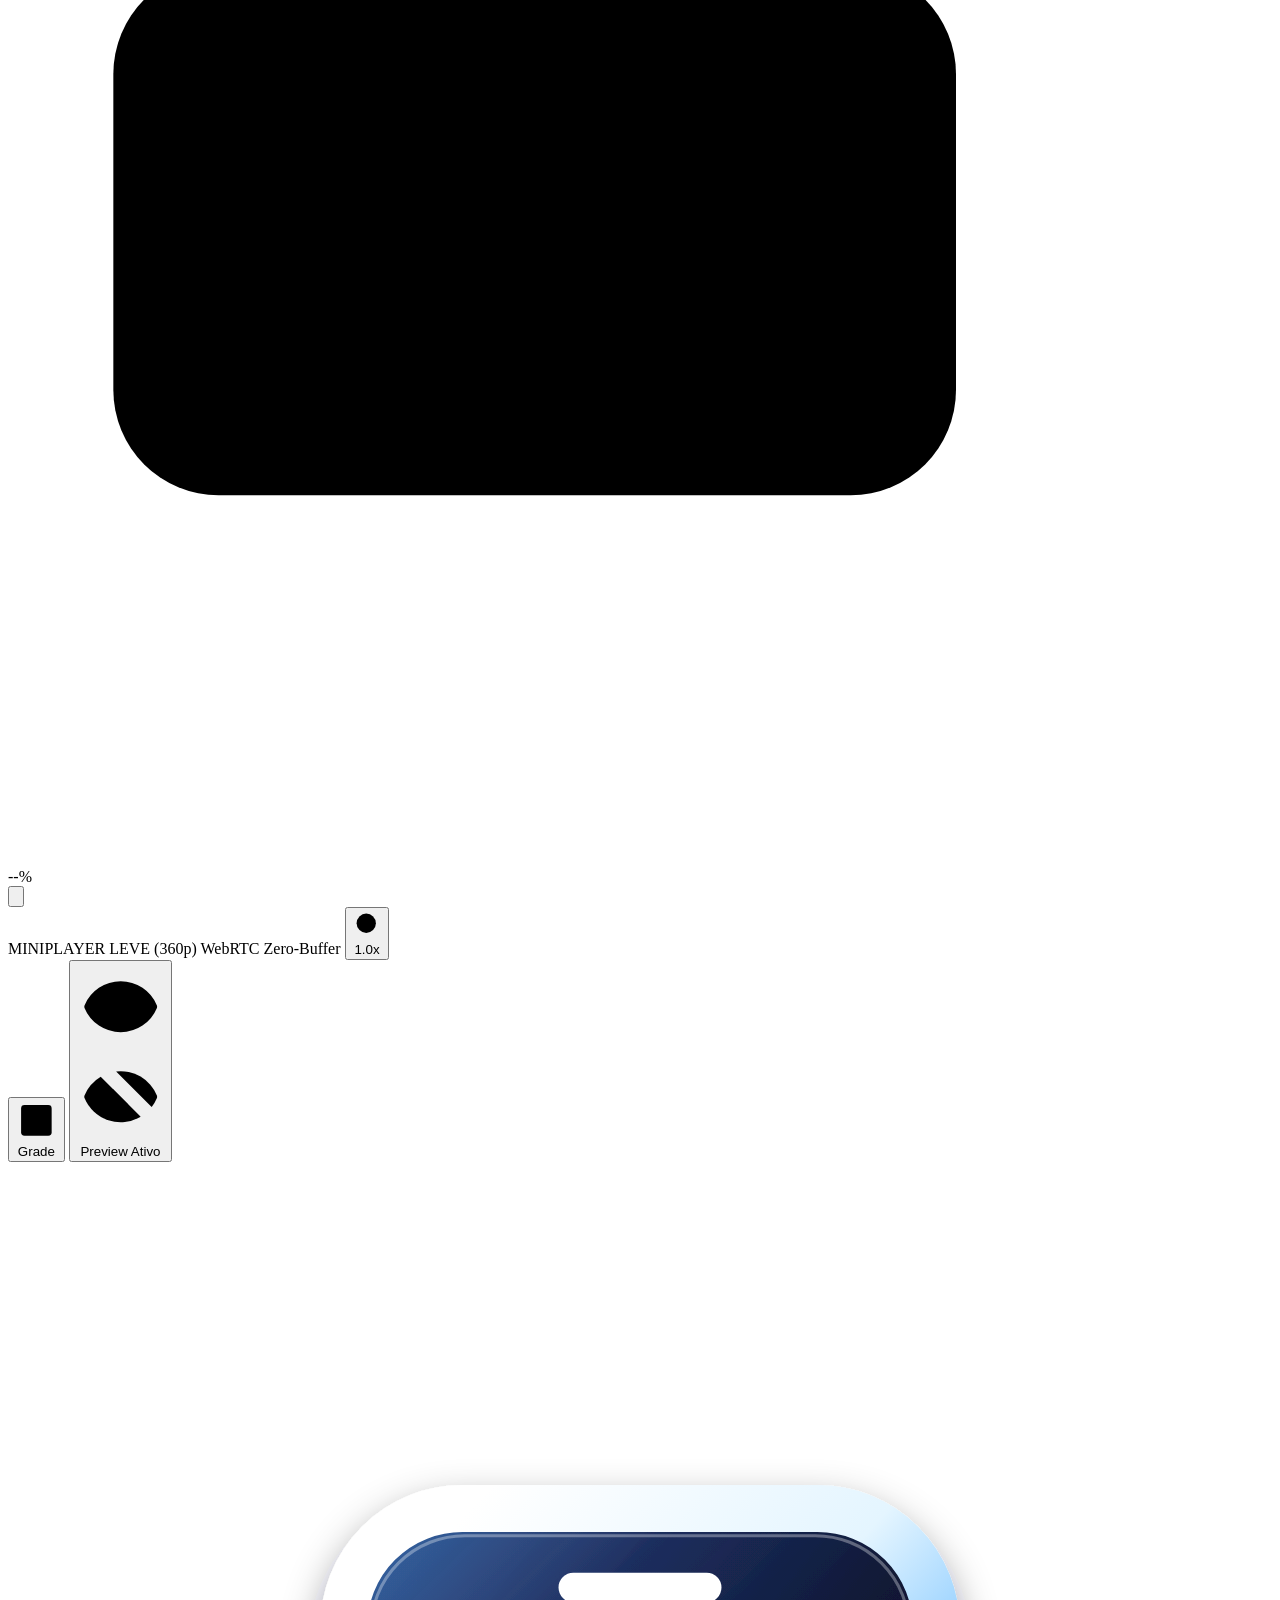
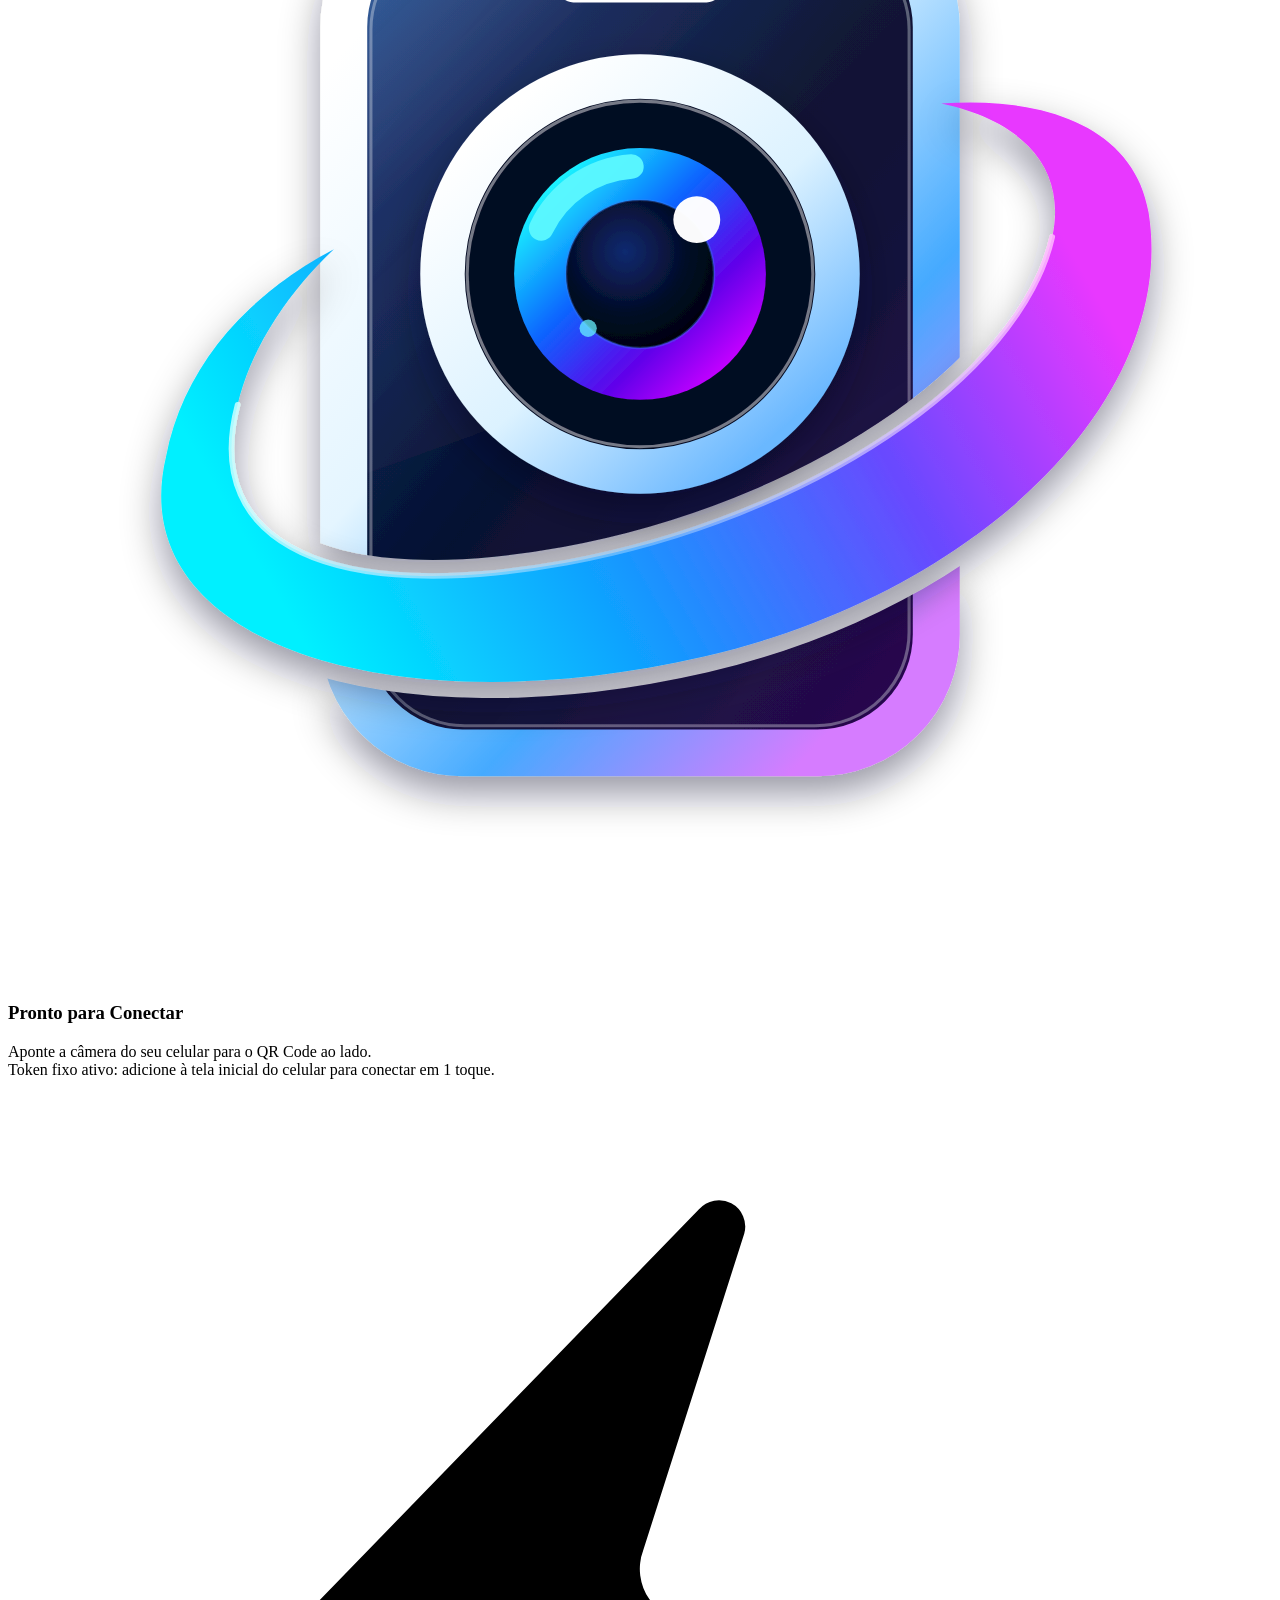
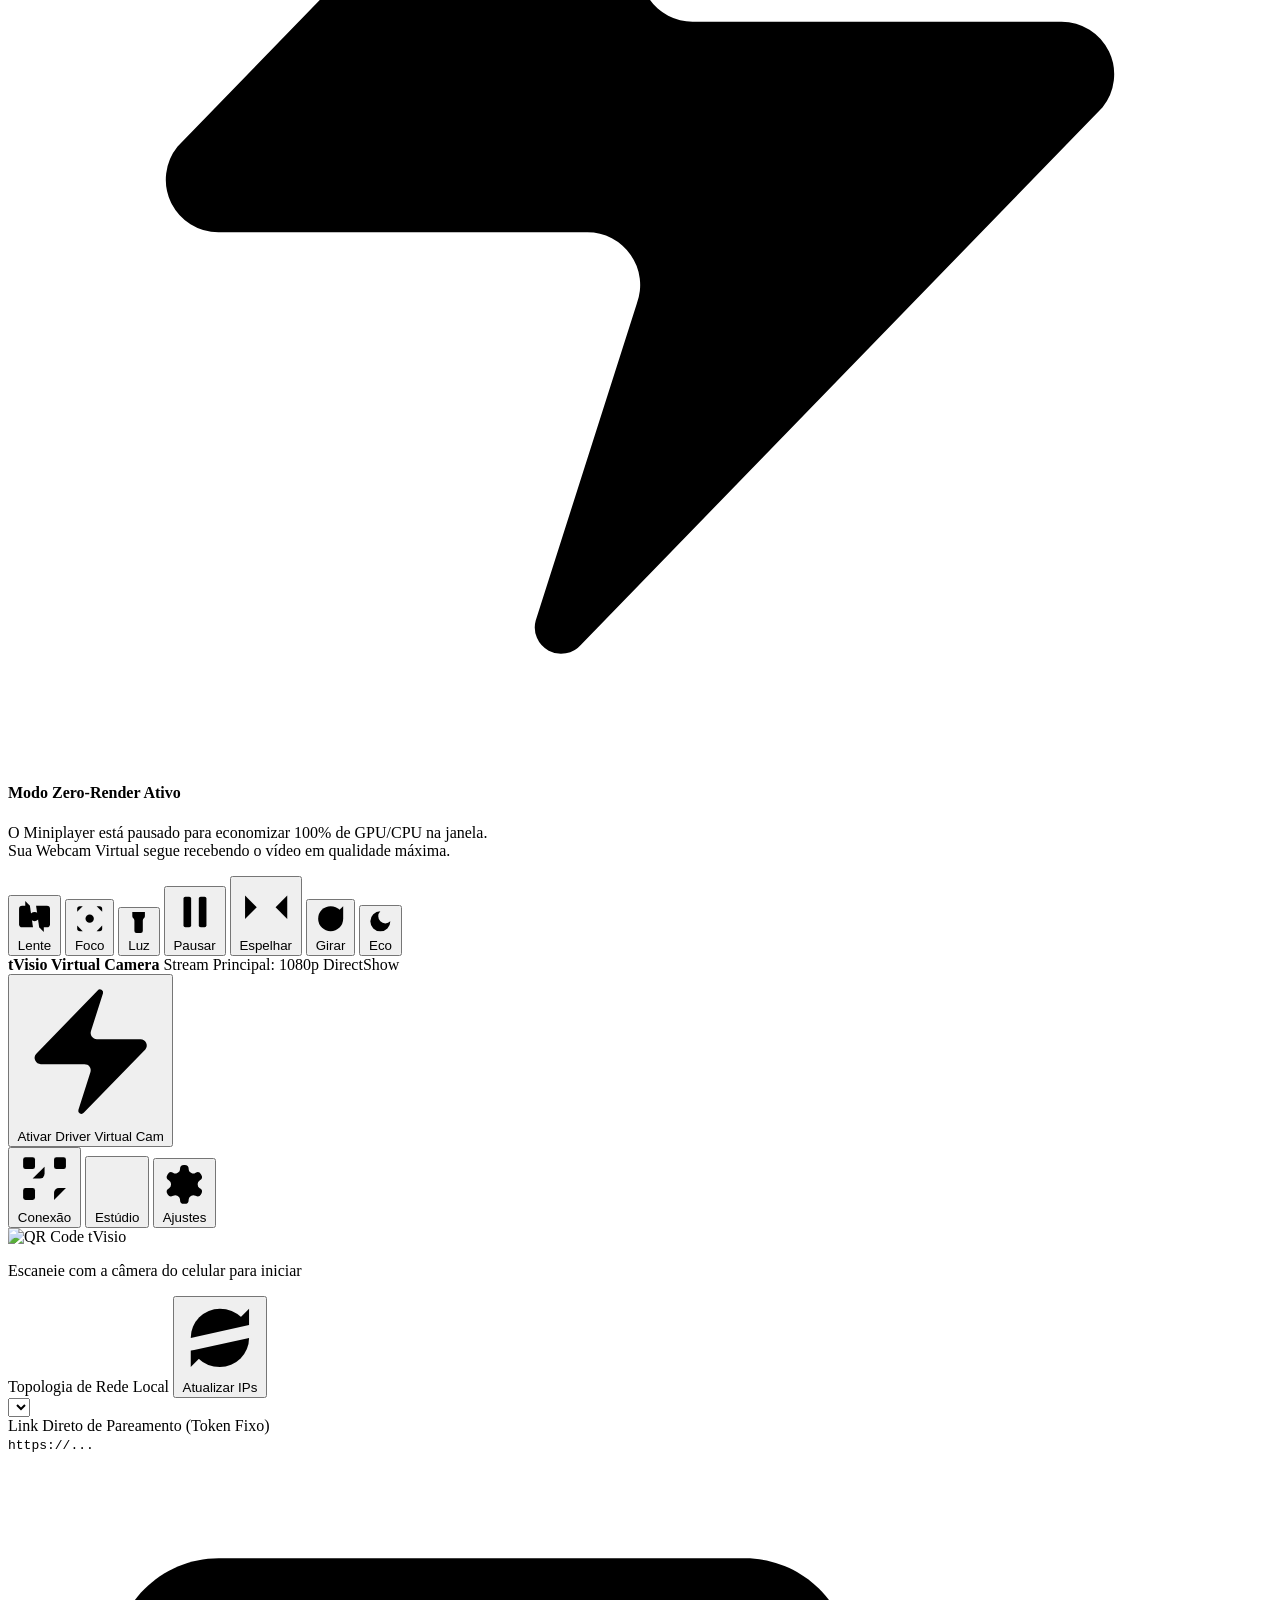
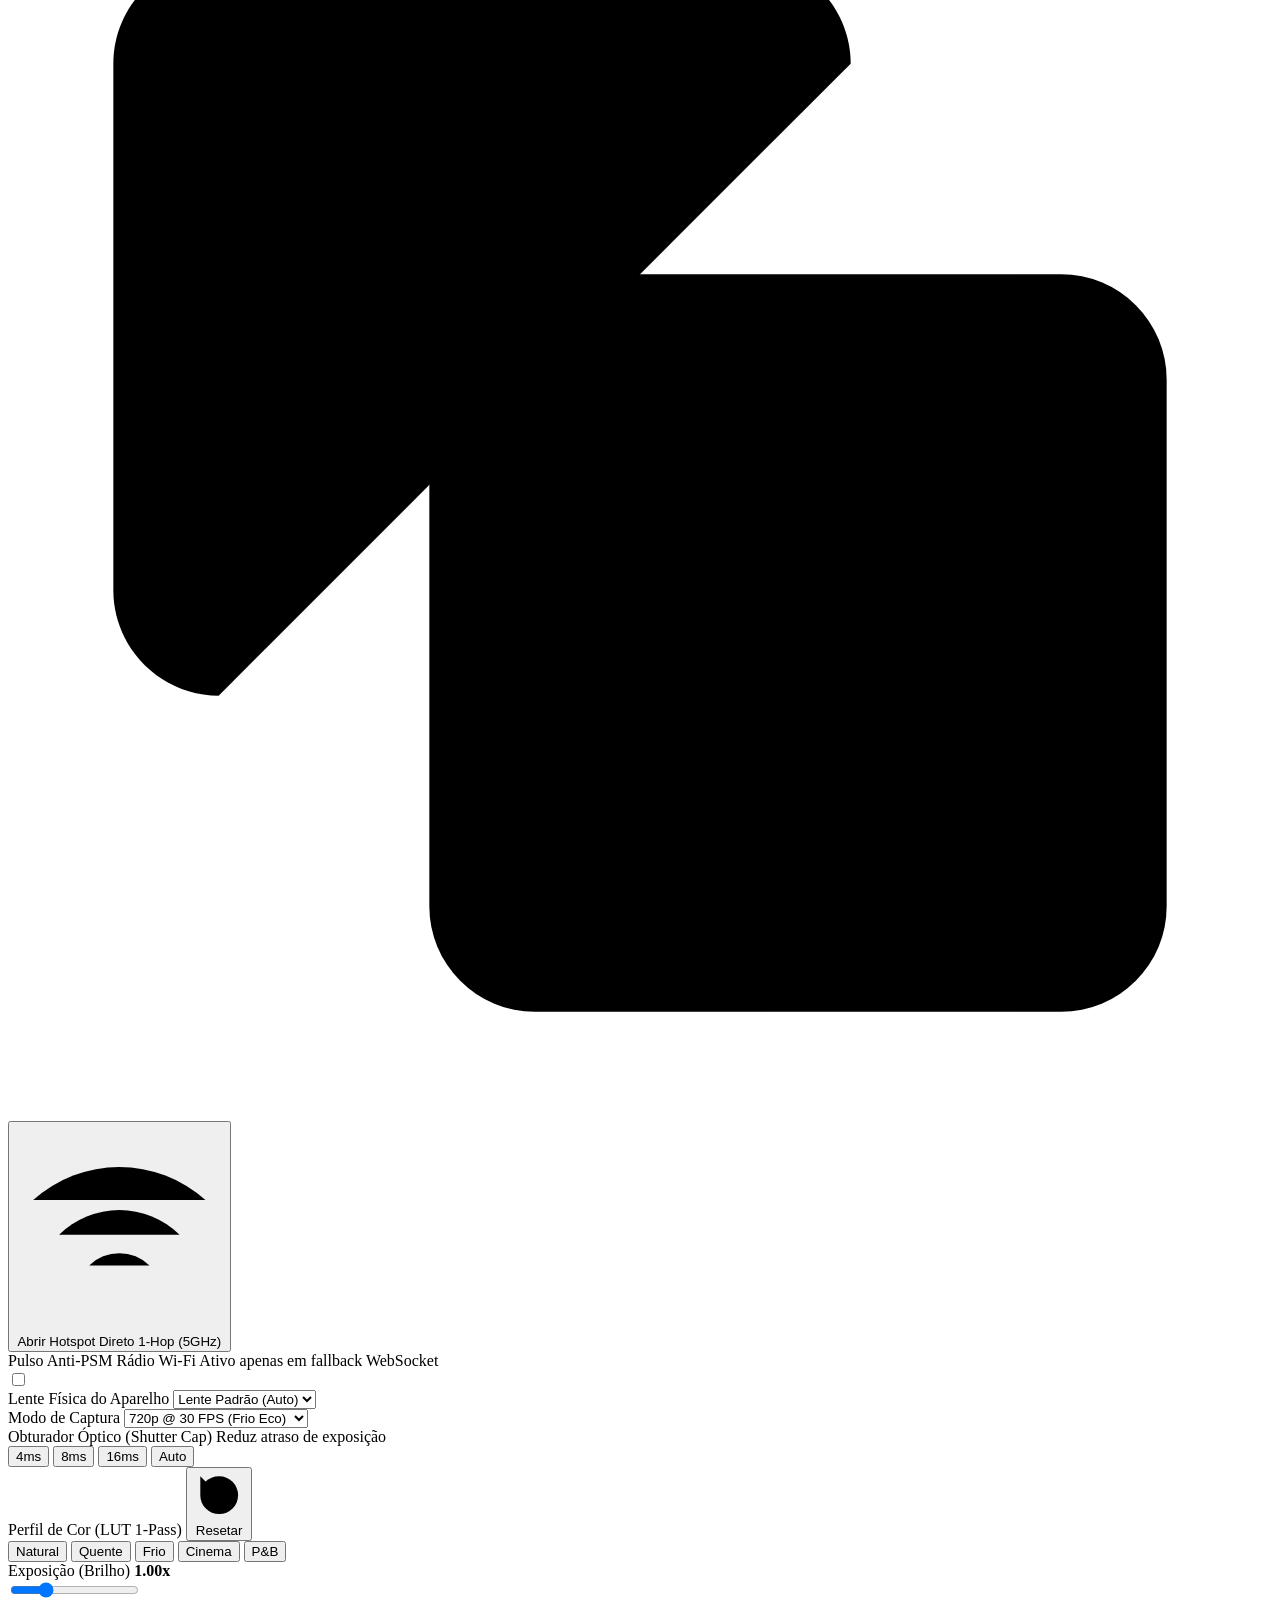
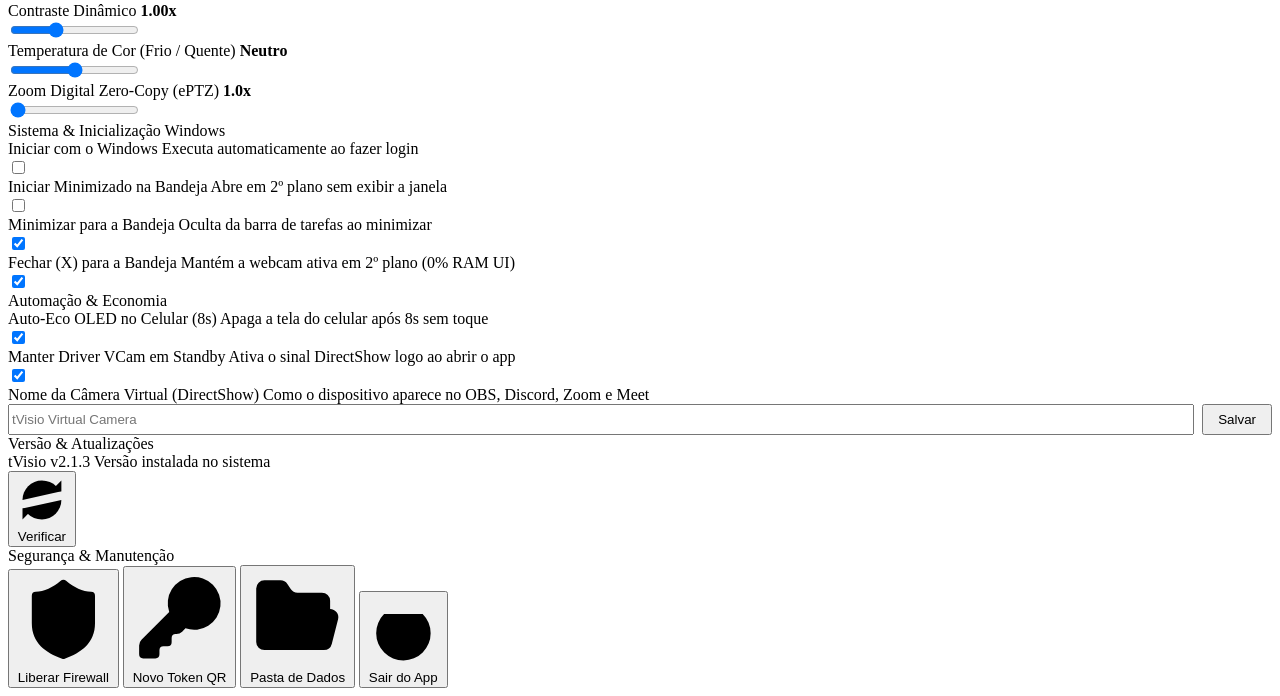
==== commit b1fae682: "fix(vcam): correct DirectShow bottom-up DIB row inversion to fix upside down output (v2.1.3)" ====
--- a/src/desktop/index.html
+++ b/src/desktop/index.html
@@ -450,7 +450,7 @@
               <div class="settings-row" style="display: flex; flex-direction: column; gap: 8px;">
                 <div class="control-row" style="padding: 0; border: none;">
                   <div class="control-info">
-                    <span class="control-title">tVisio v2.1.2</span>
+                    <span class="control-title">tVisio v2.1.3</span>
                     <span class="control-desc" id="updateStatusText">Versão instalada no sistema</span>
                   </div>
                   <button class="secondary-glass-btn compact-action-btn" id="btnCheckUpdate" title="Verificar se há novas versões no GitHub">
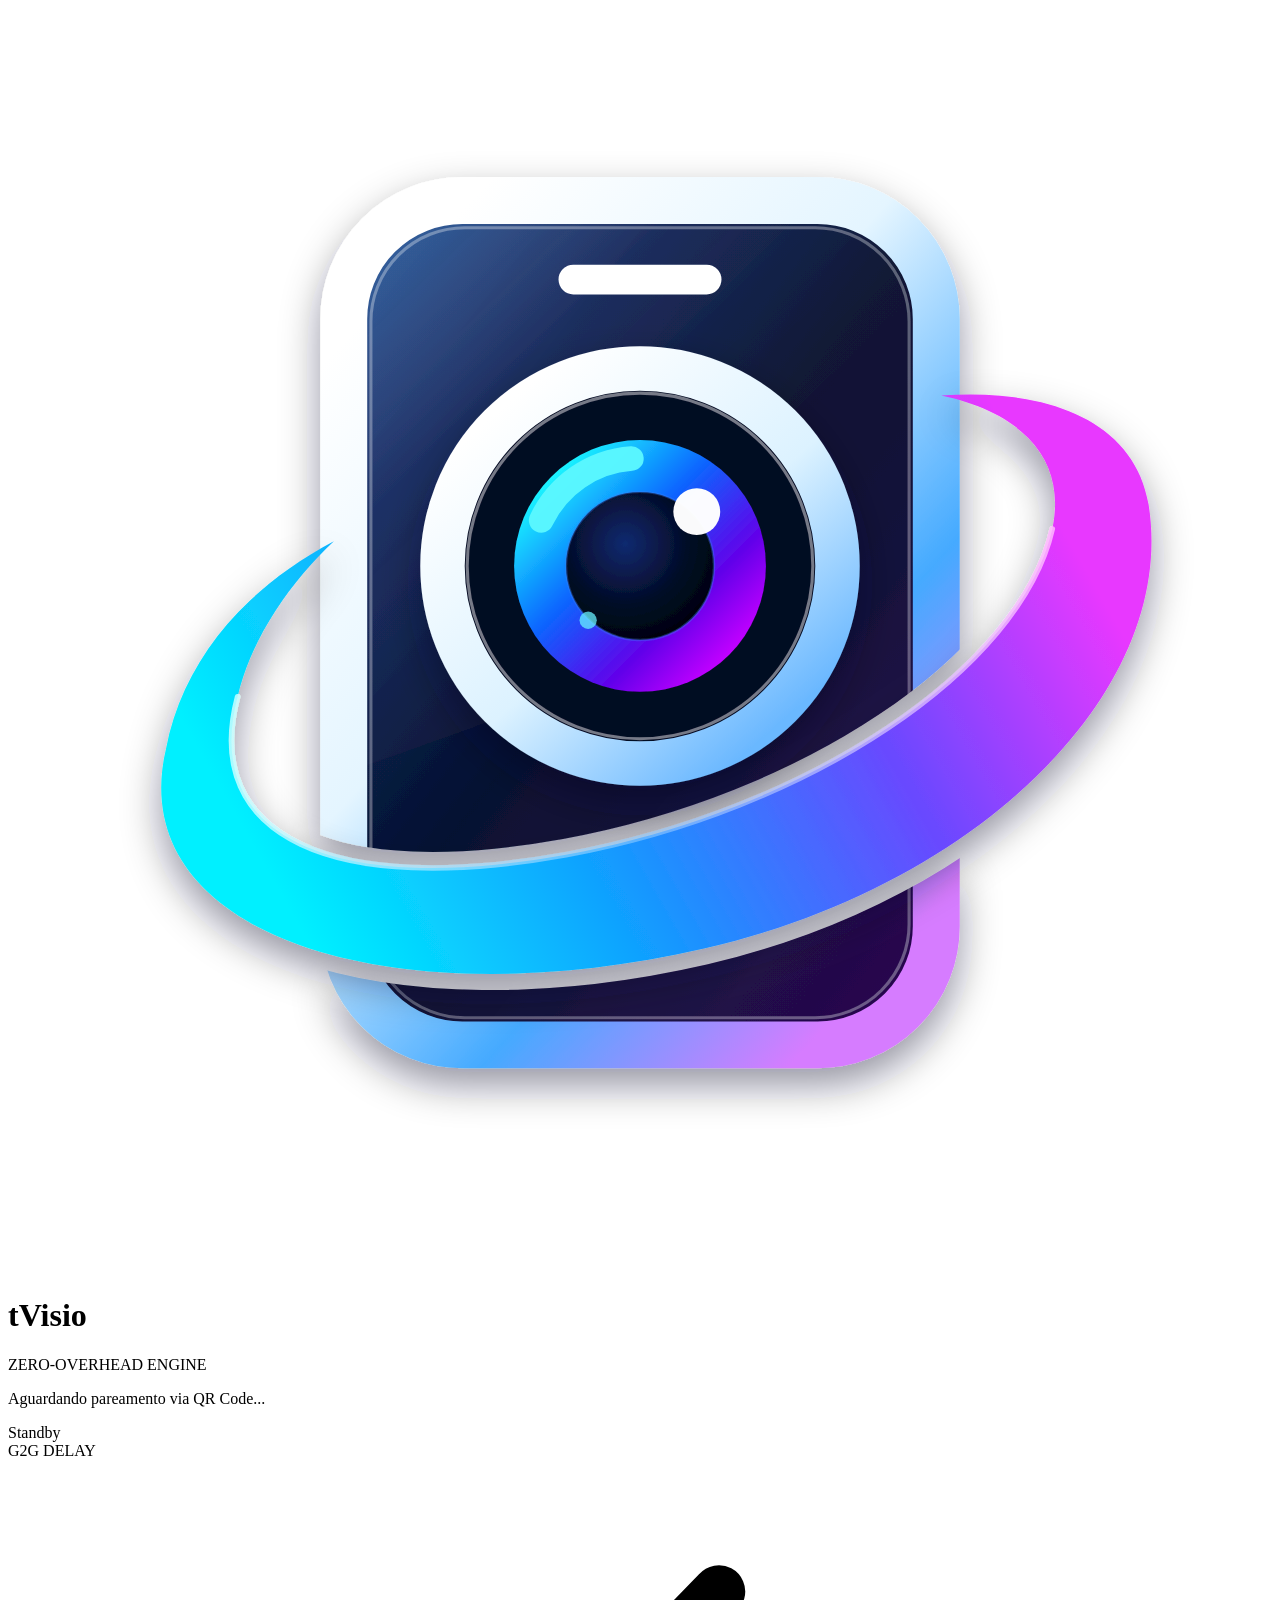
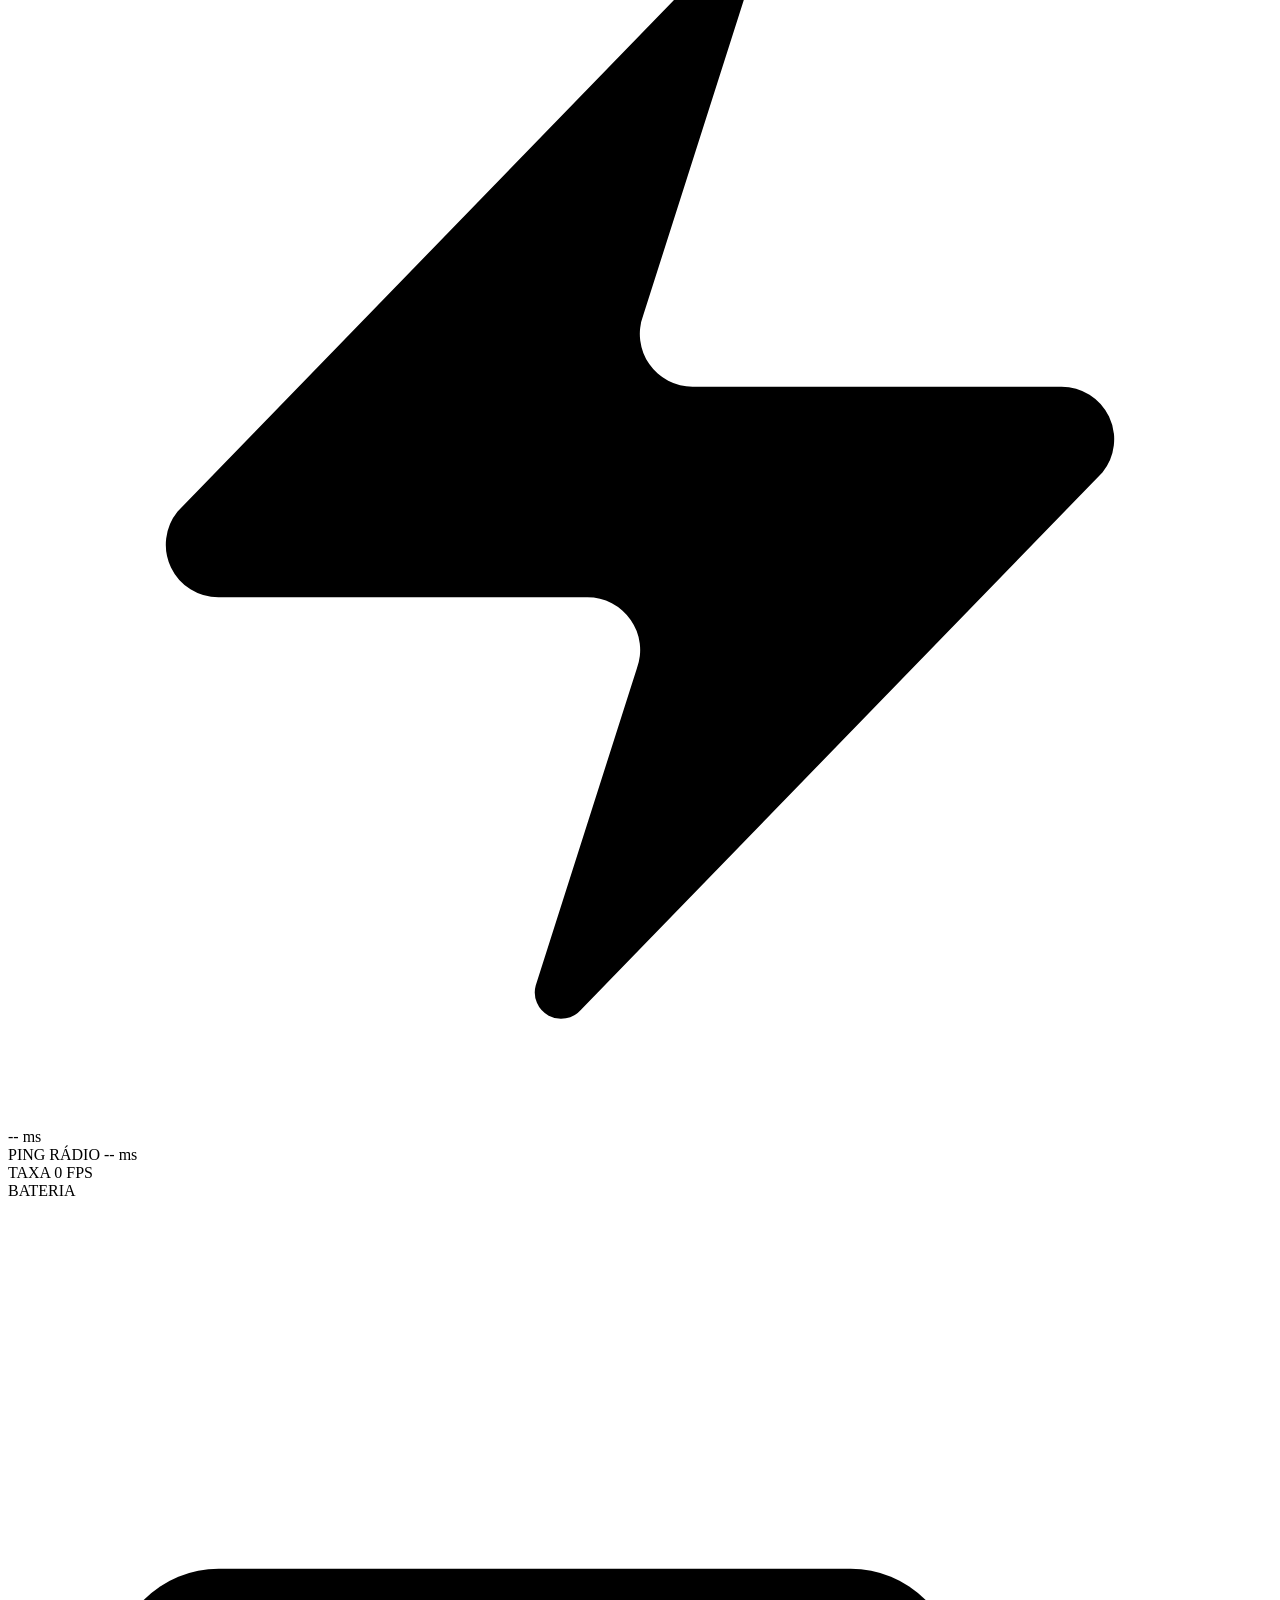
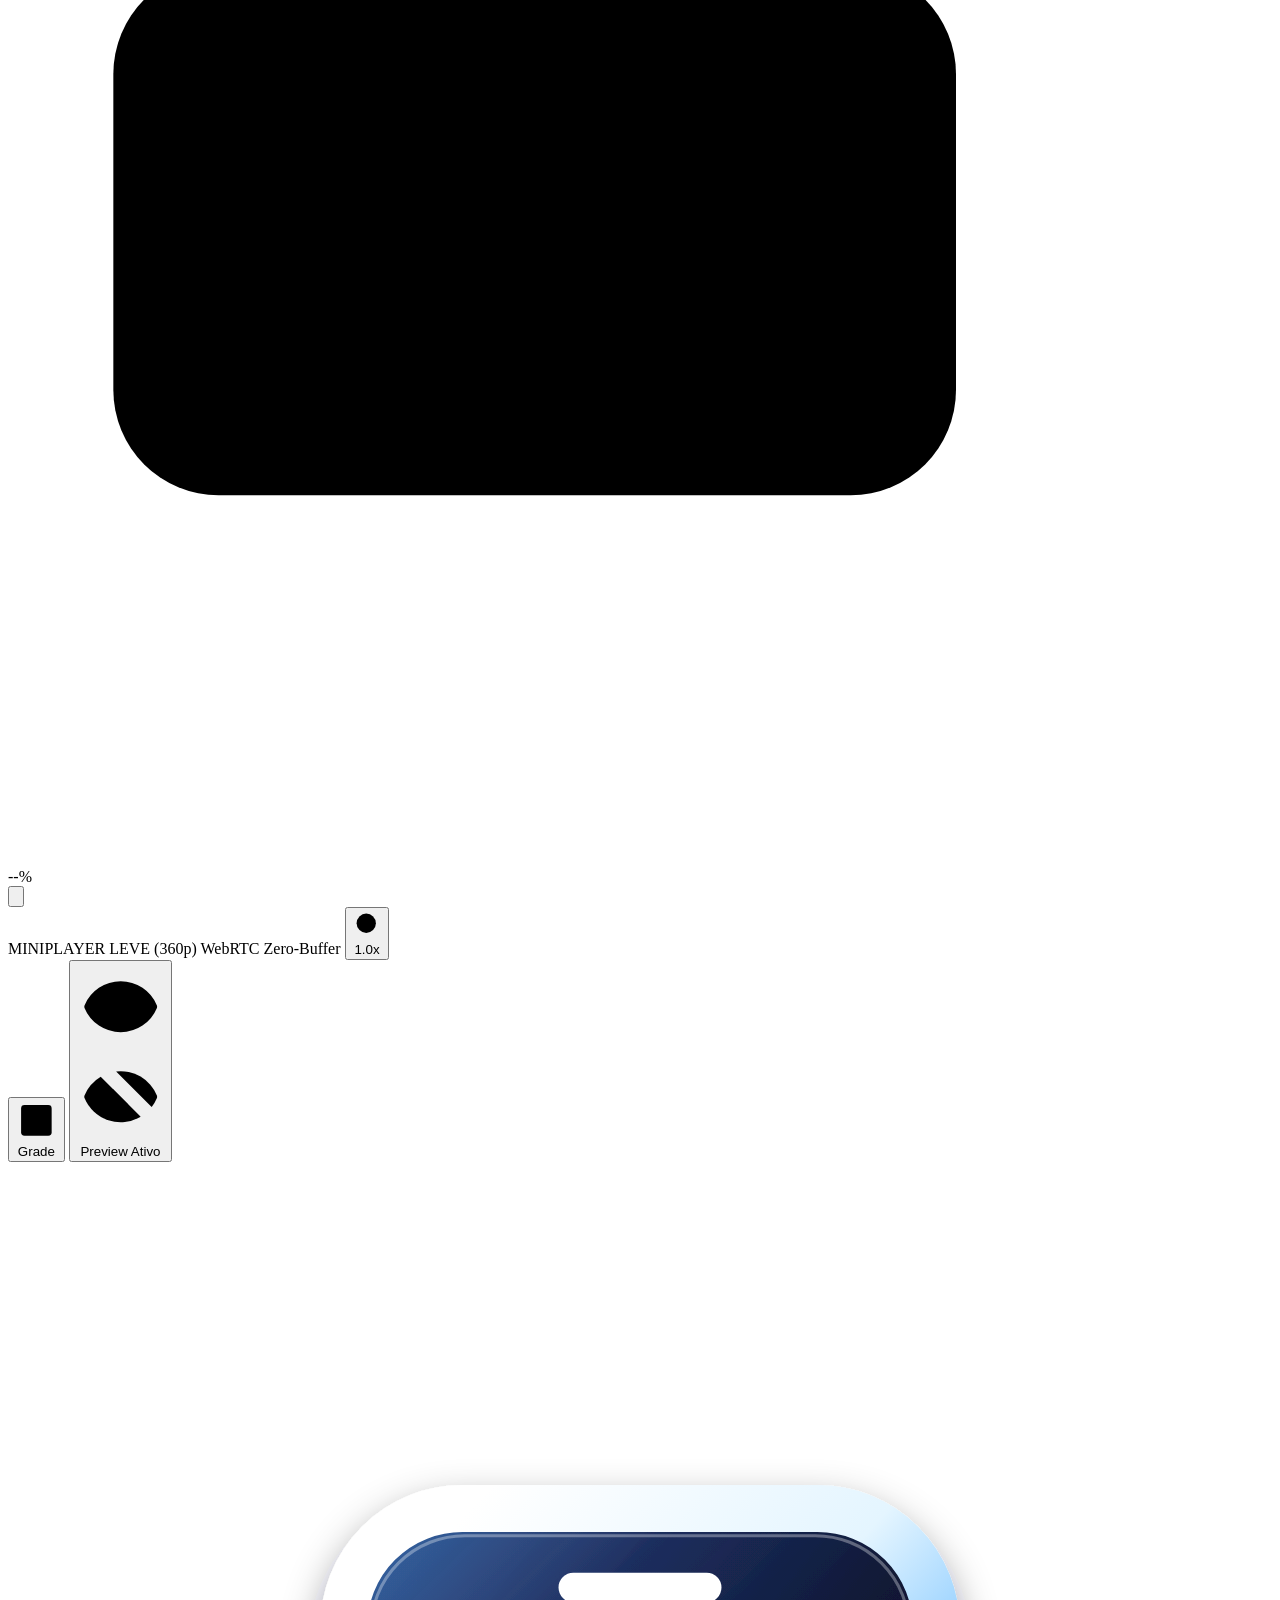
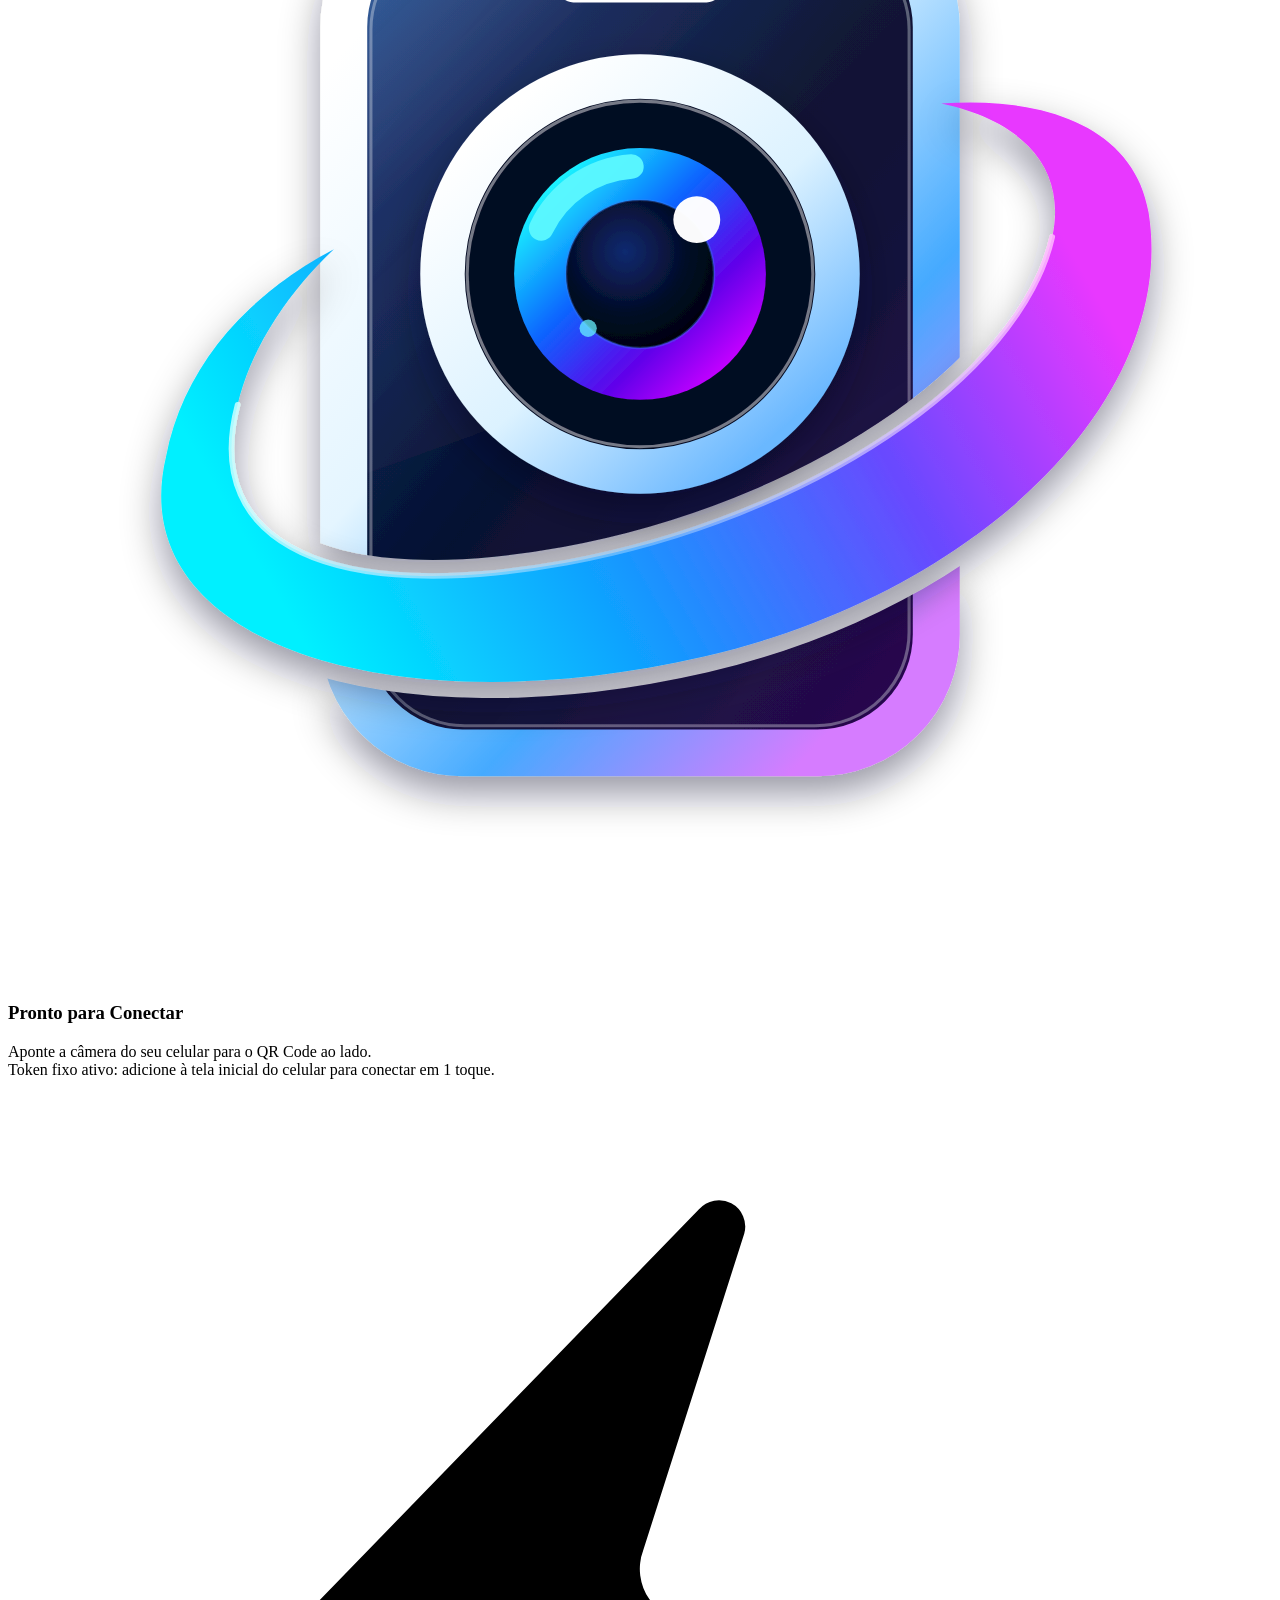
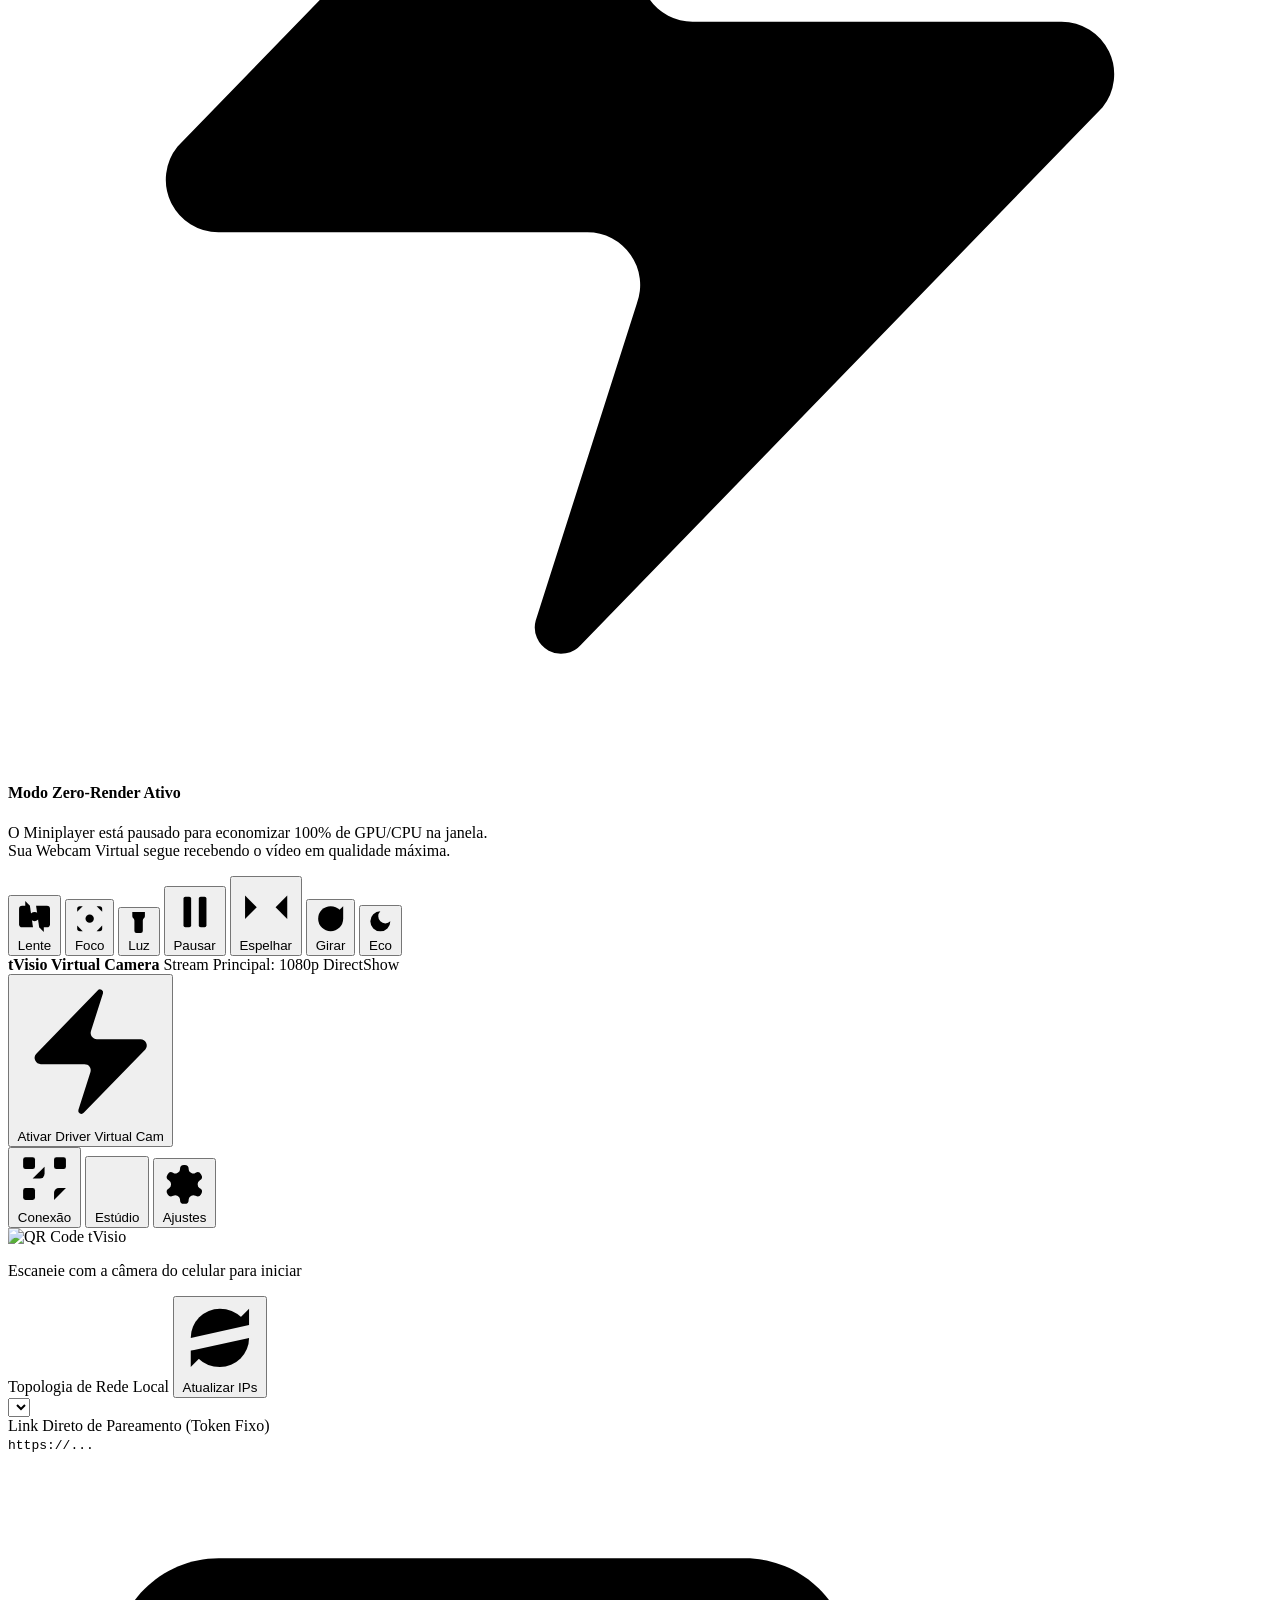
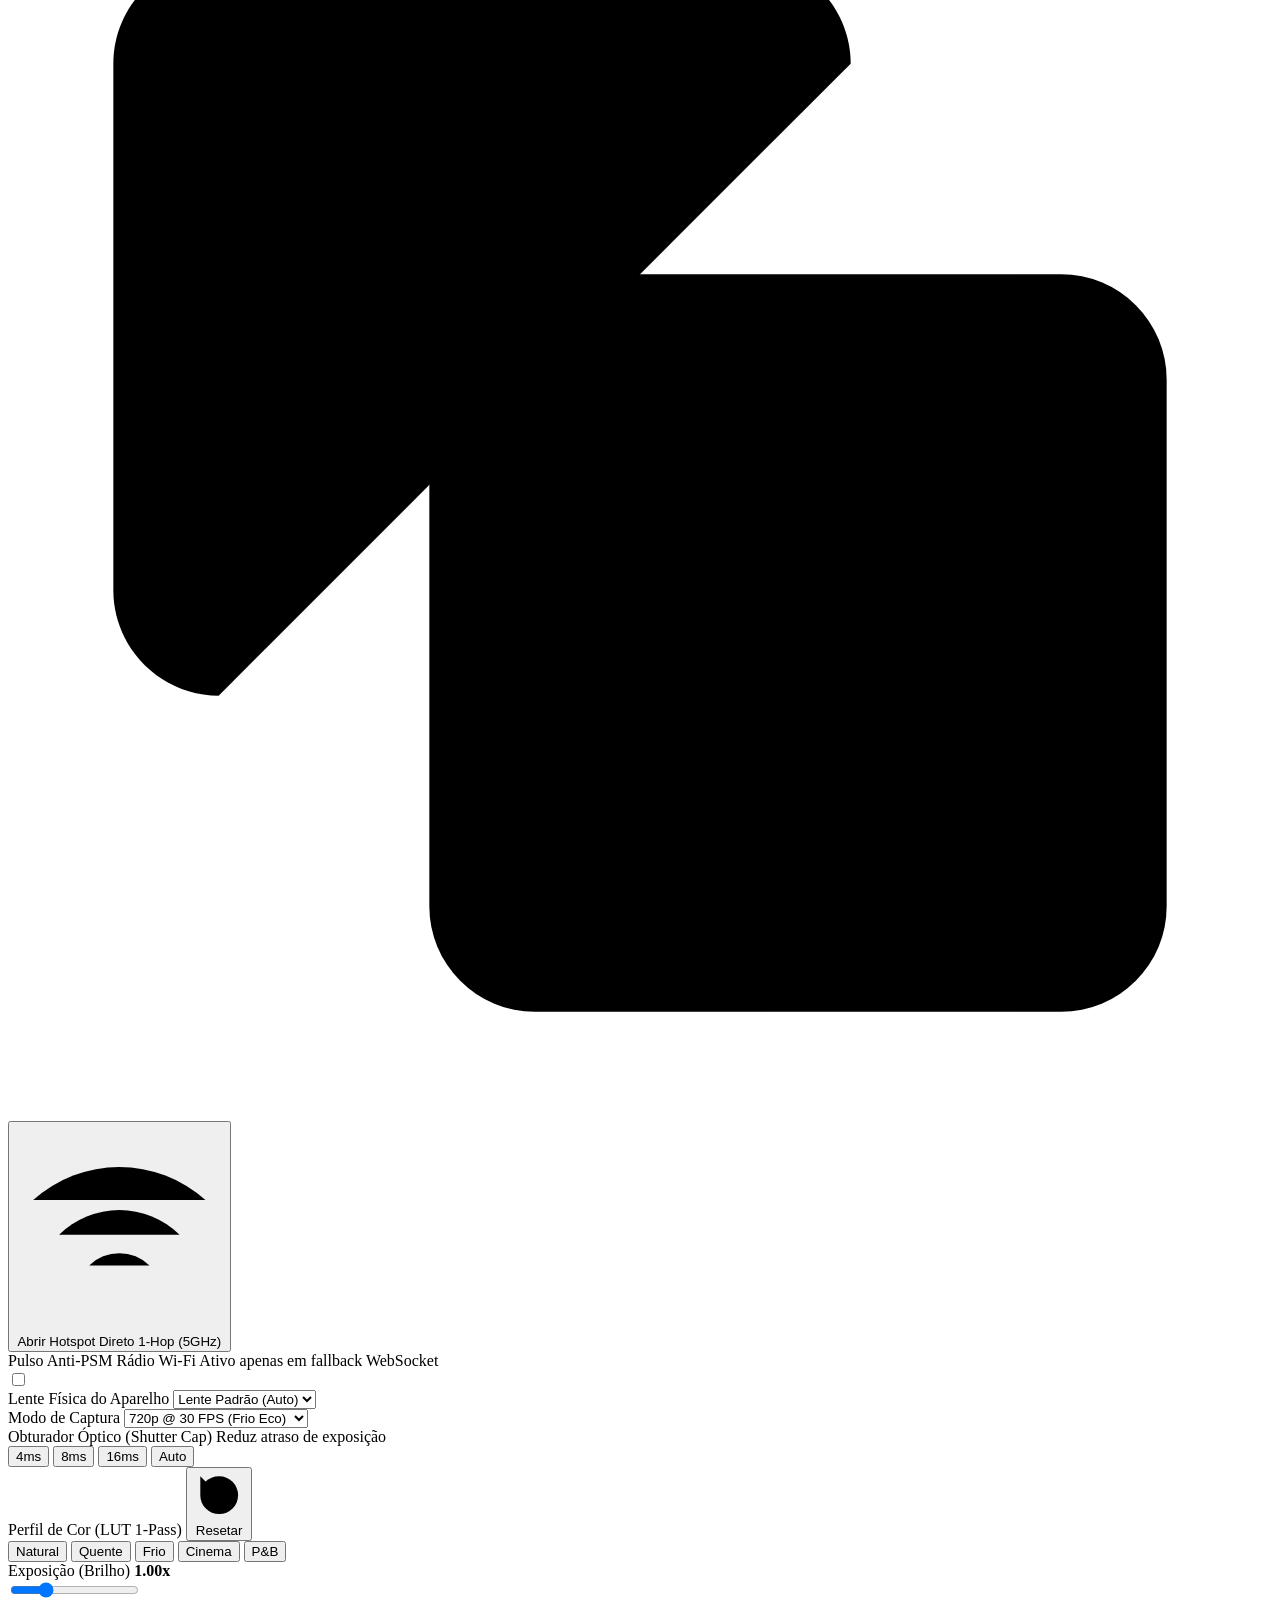
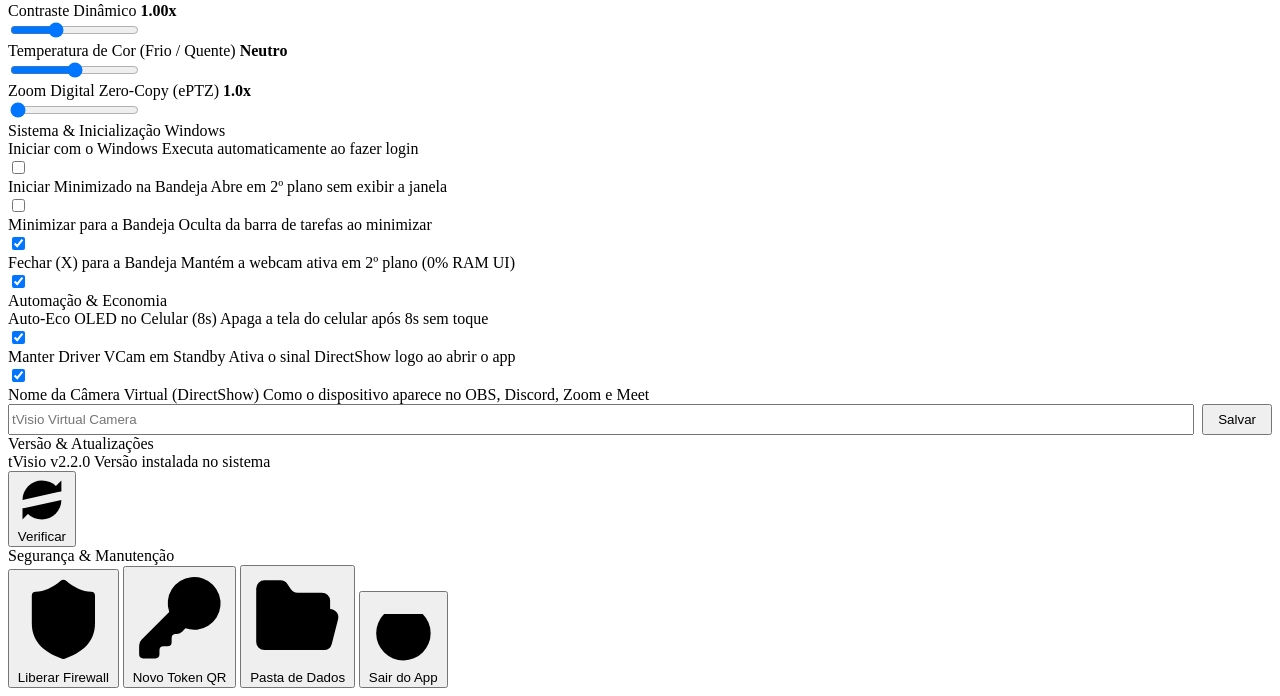
==== commit aee9acb2: "chore(release): bump version to 2.2.0 (installer, cargo, desktop ui)" ====
--- a/src/desktop/index.html
+++ b/src/desktop/index.html
@@ -450,7 +450,7 @@
               <div class="settings-row" style="display: flex; flex-direction: column; gap: 8px;">
                 <div class="control-row" style="padding: 0; border: none;">
                   <div class="control-info">
-                    <span class="control-title">tVisio v2.1.3</span>
+                    <span class="control-title">tVisio v2.2.0</span>
                     <span class="control-desc" id="updateStatusText">Versão instalada no sistema</span>
                   </div>
                   <button class="secondary-glass-btn compact-action-btn" id="btnCheckUpdate" title="Verificar se há novas versões no GitHub">
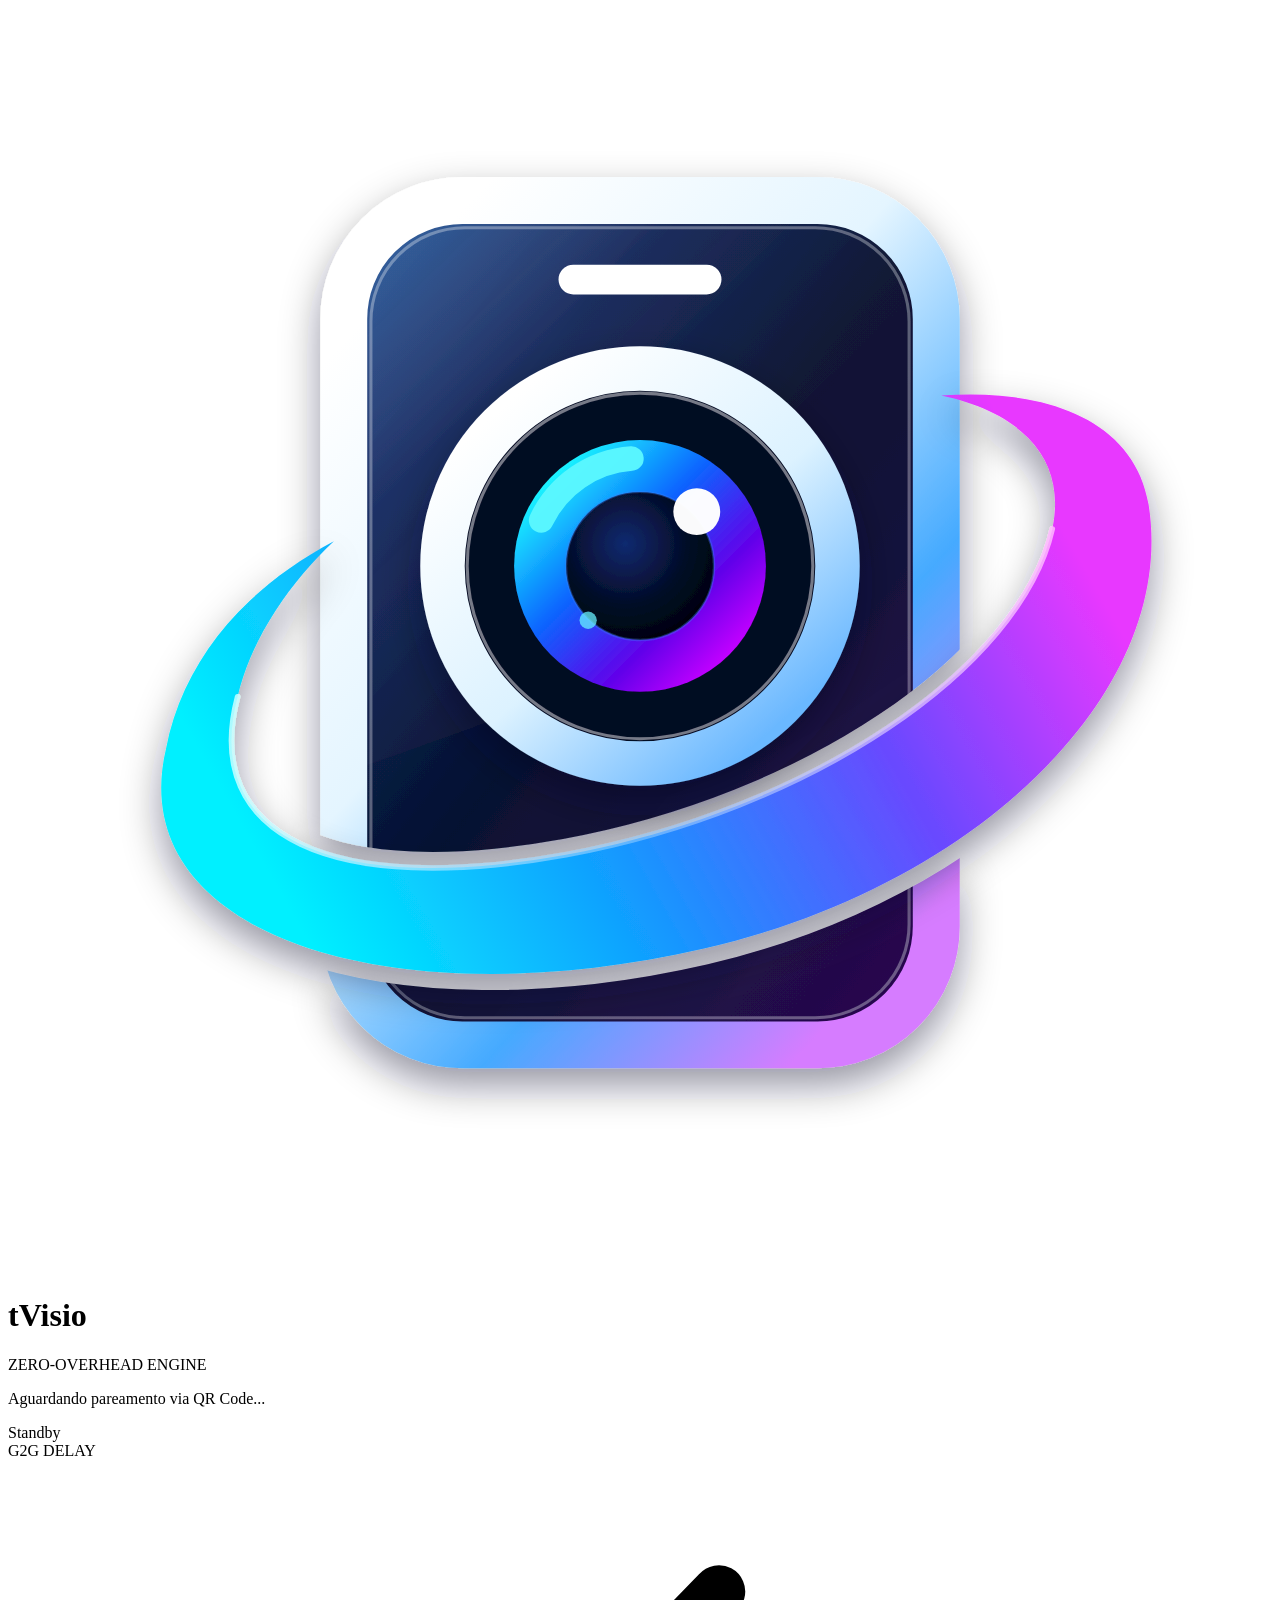
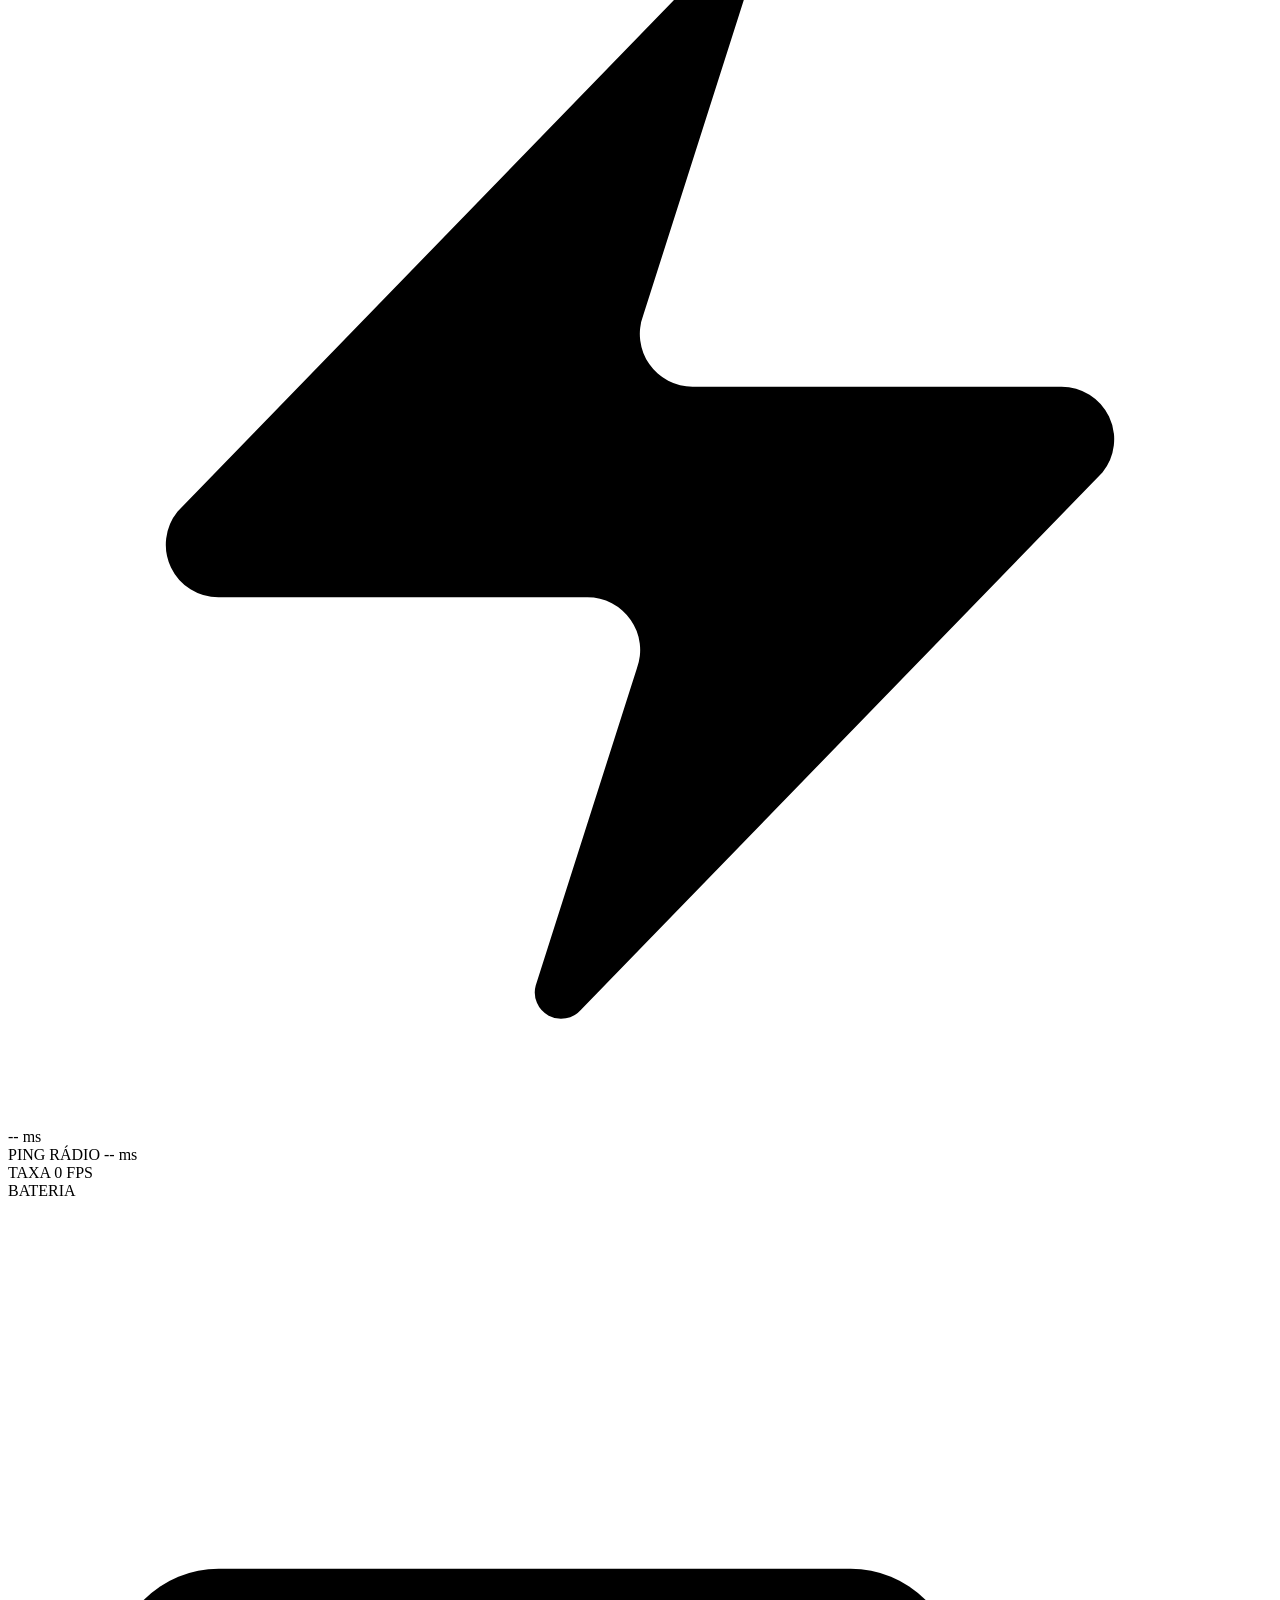
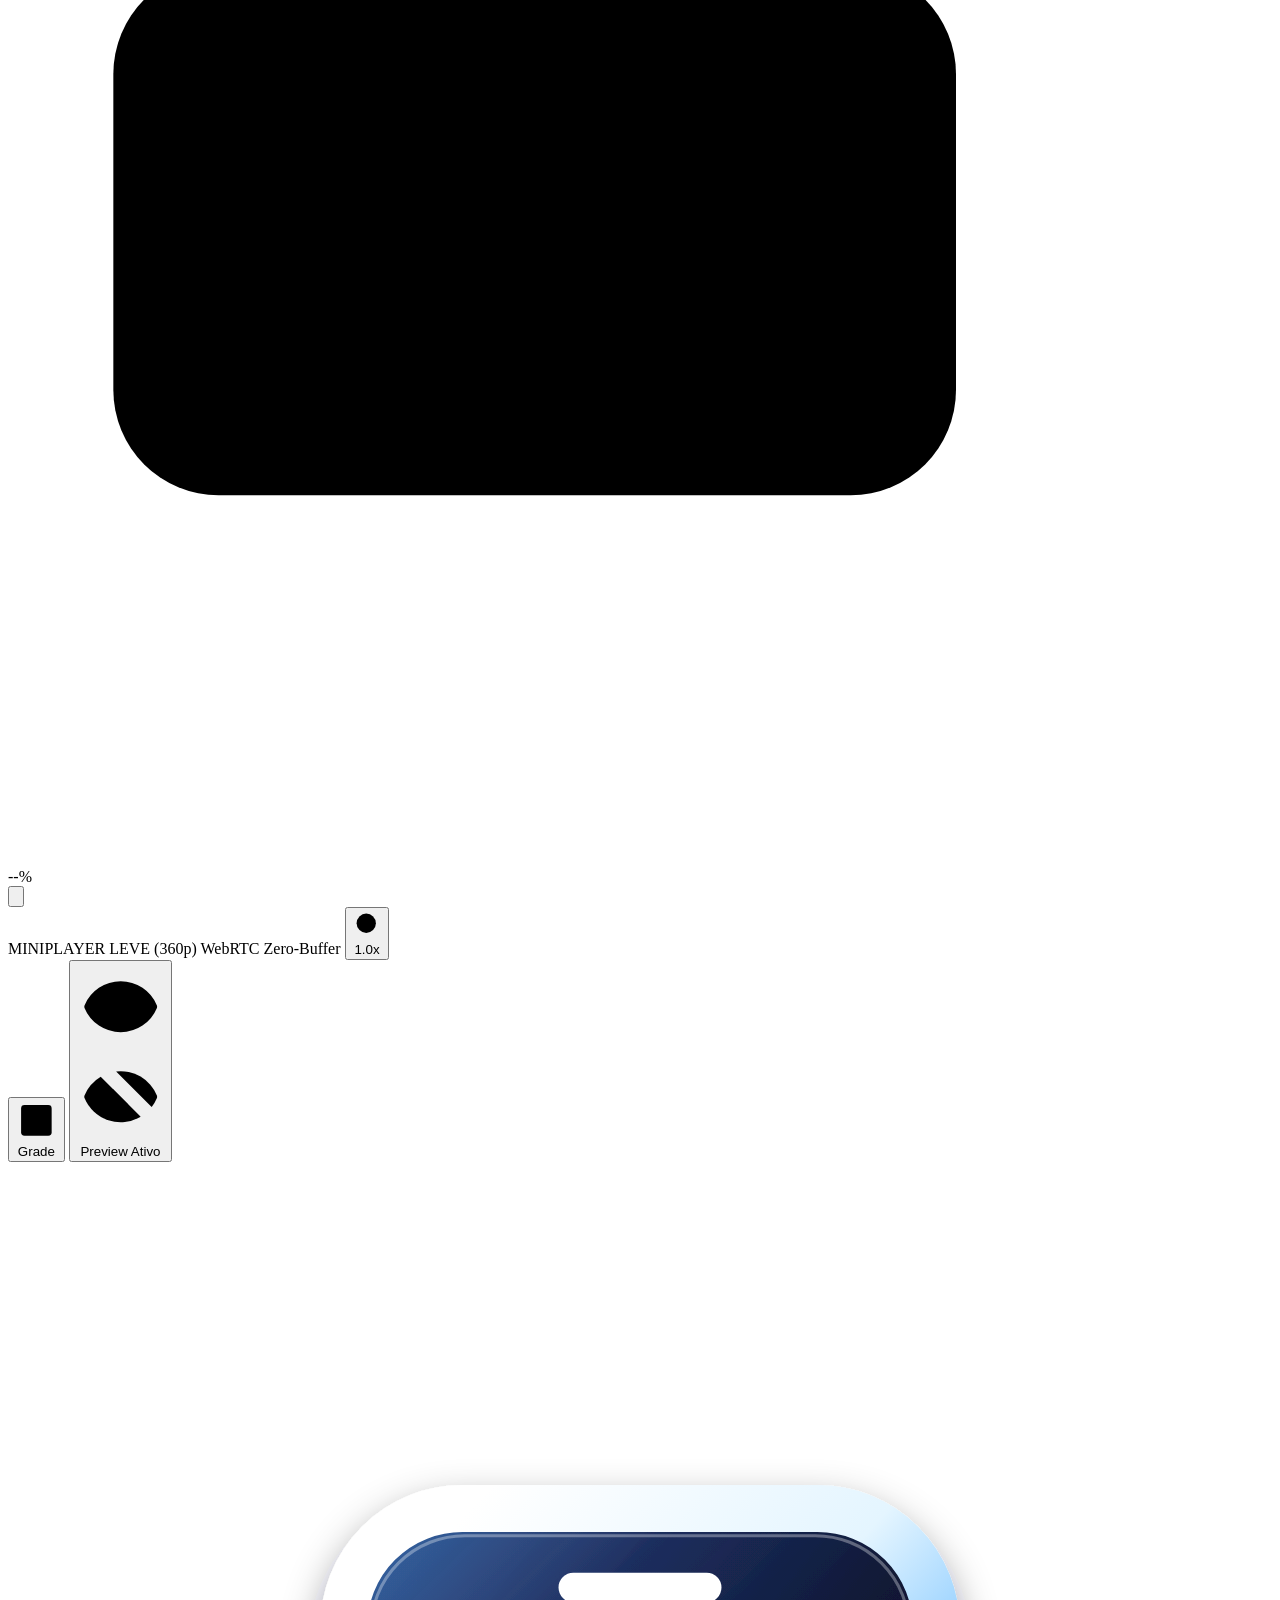
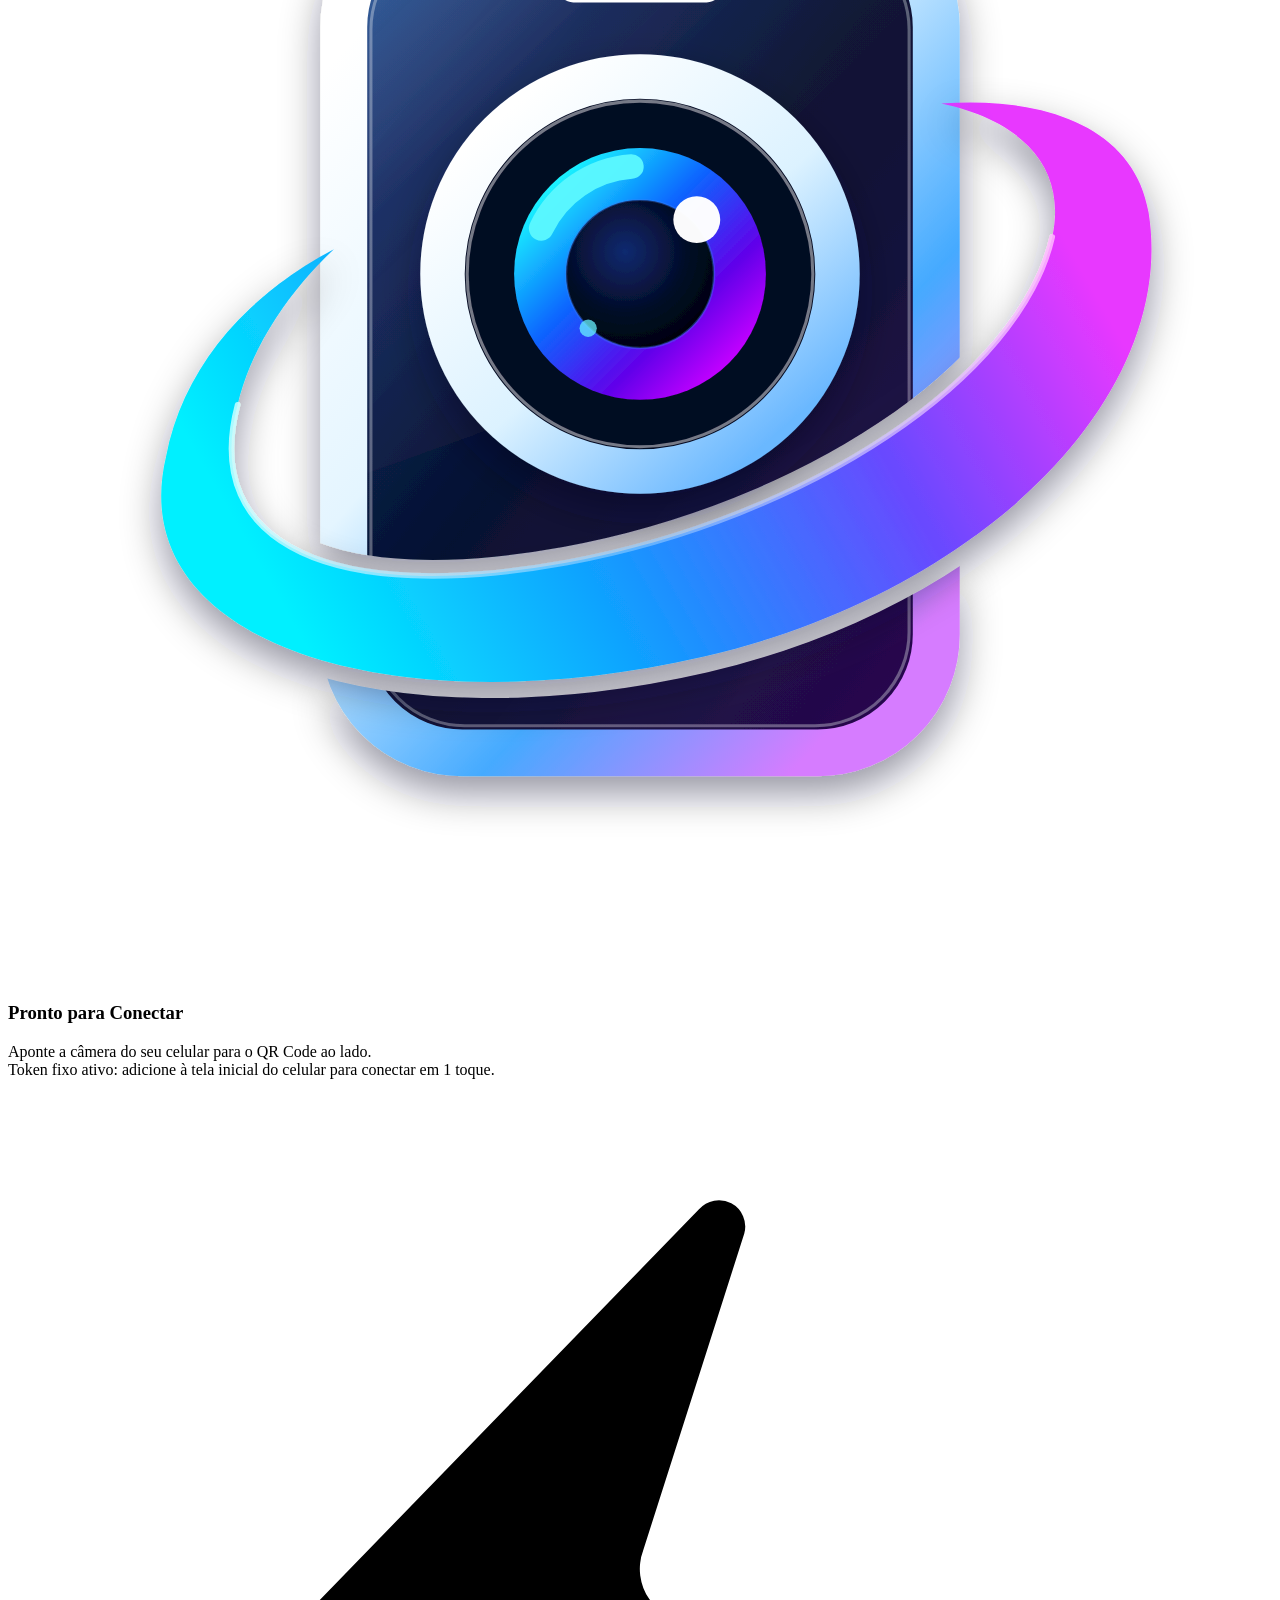
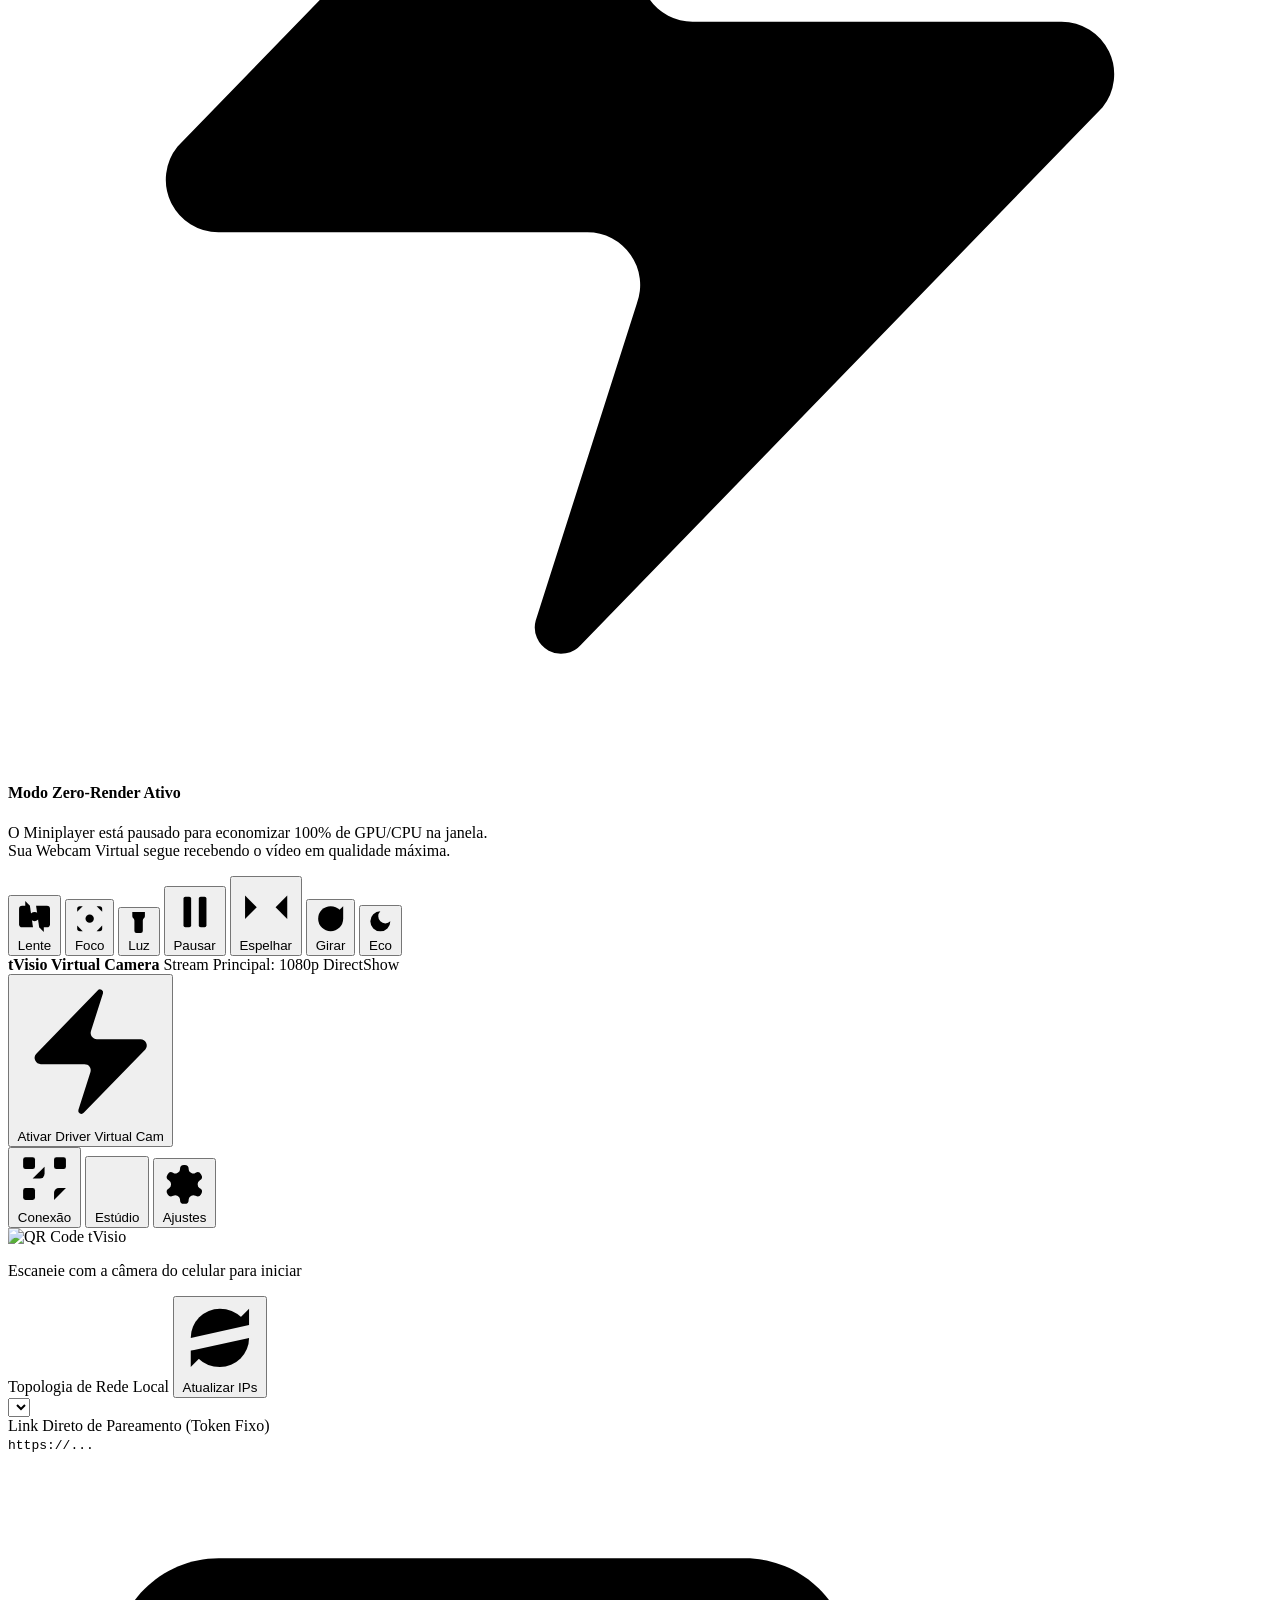
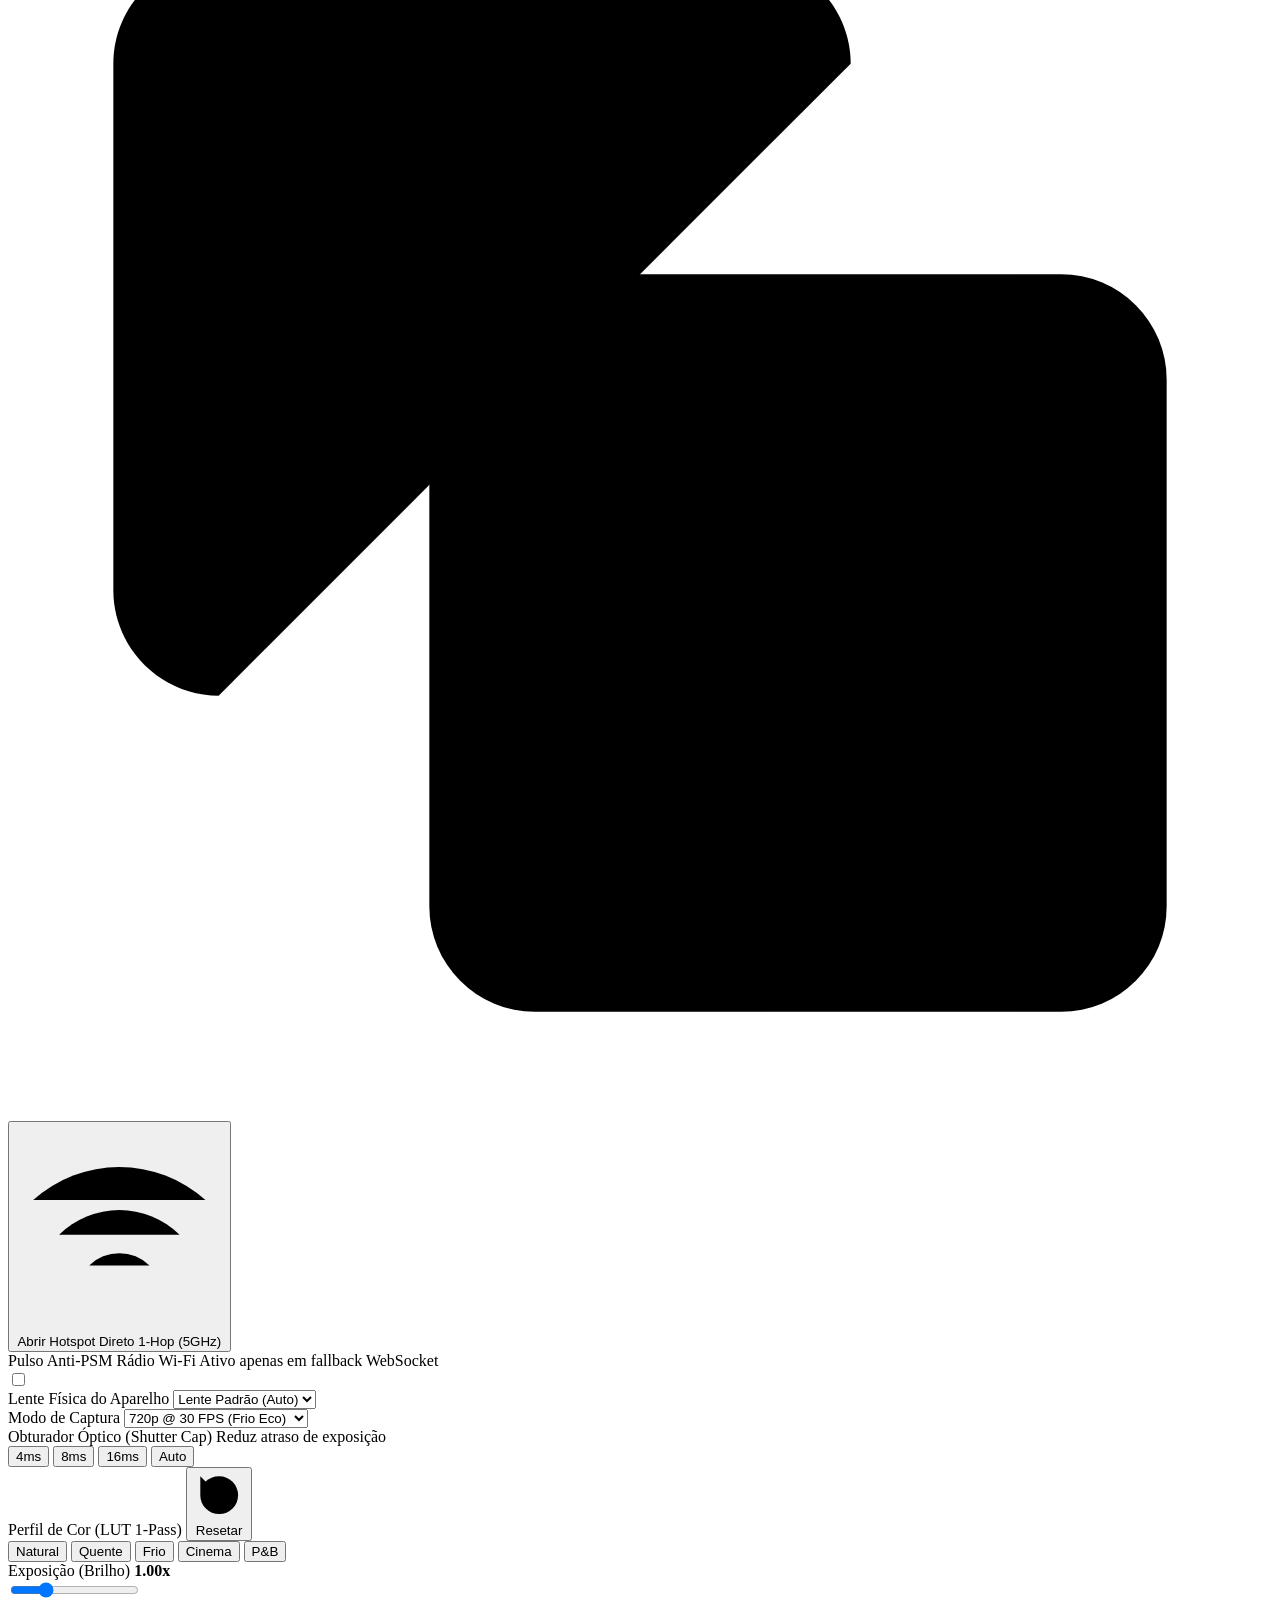
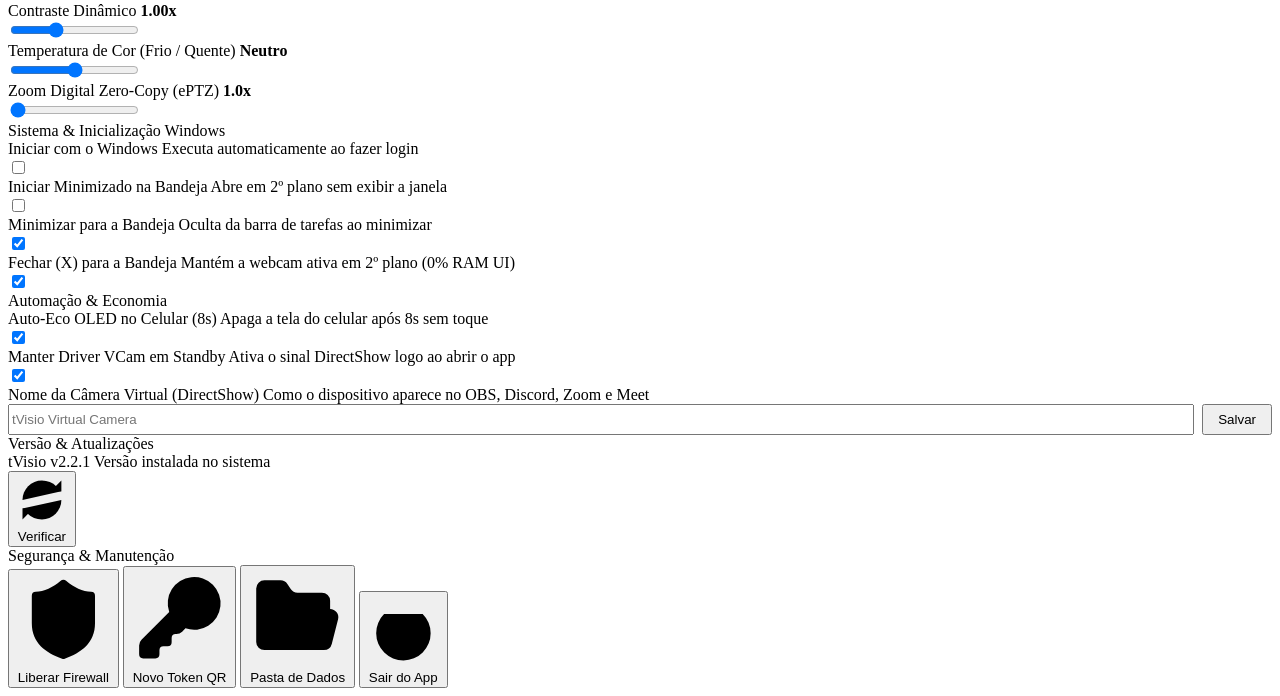
==== commit dd3f51e4: "fix(resolution): suporte completo a troca dinamica para 1080p Full HD no vcam e mobile (v2.2.1)" ====
--- a/src/desktop/index.html
+++ b/src/desktop/index.html
@@ -450,7 +450,7 @@
               <div class="settings-row" style="display: flex; flex-direction: column; gap: 8px;">
                 <div class="control-row" style="padding: 0; border: none;">
                   <div class="control-info">
-                    <span class="control-title">tVisio v2.2.0</span>
+                    <span class="control-title">tVisio v2.2.1</span>
                     <span class="control-desc" id="updateStatusText">Versão instalada no sistema</span>
                   </div>
                   <button class="secondary-glass-btn compact-action-btn" id="btnCheckUpdate" title="Verificar se há novas versões no GitHub">
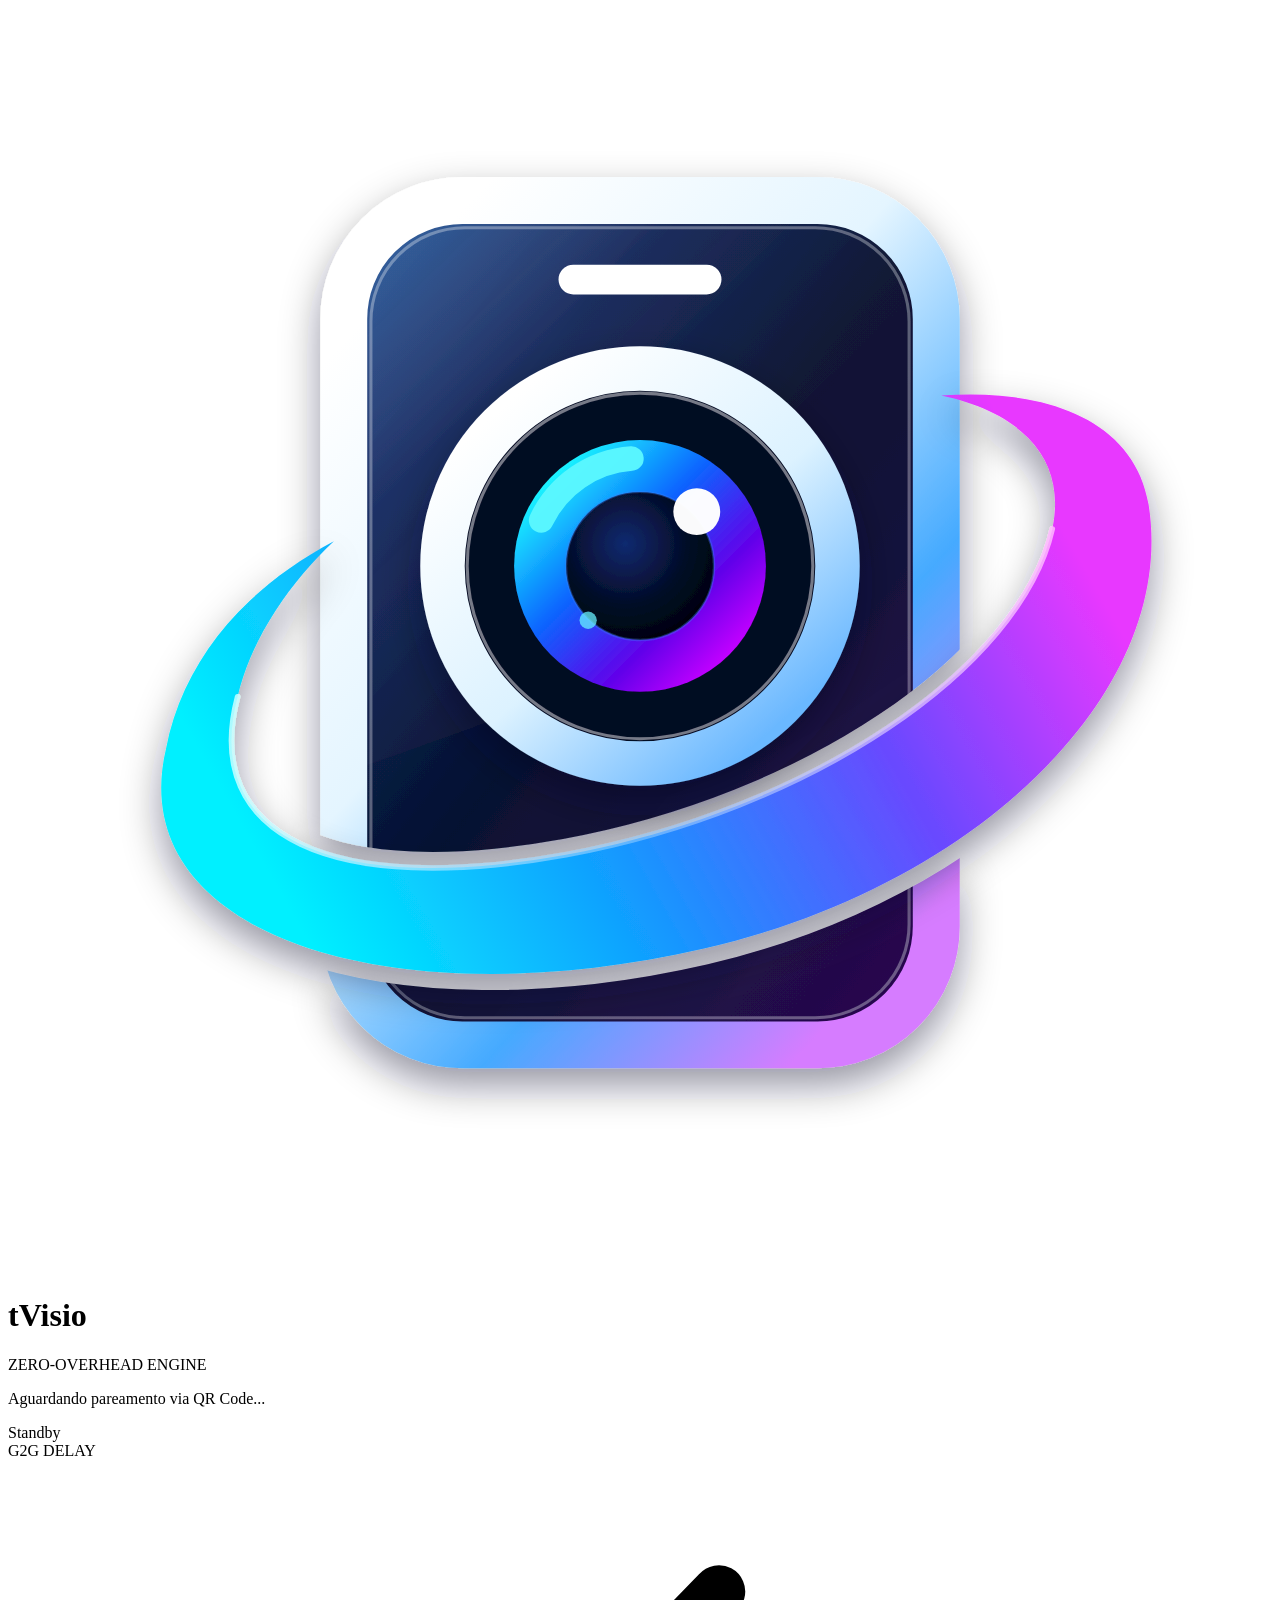
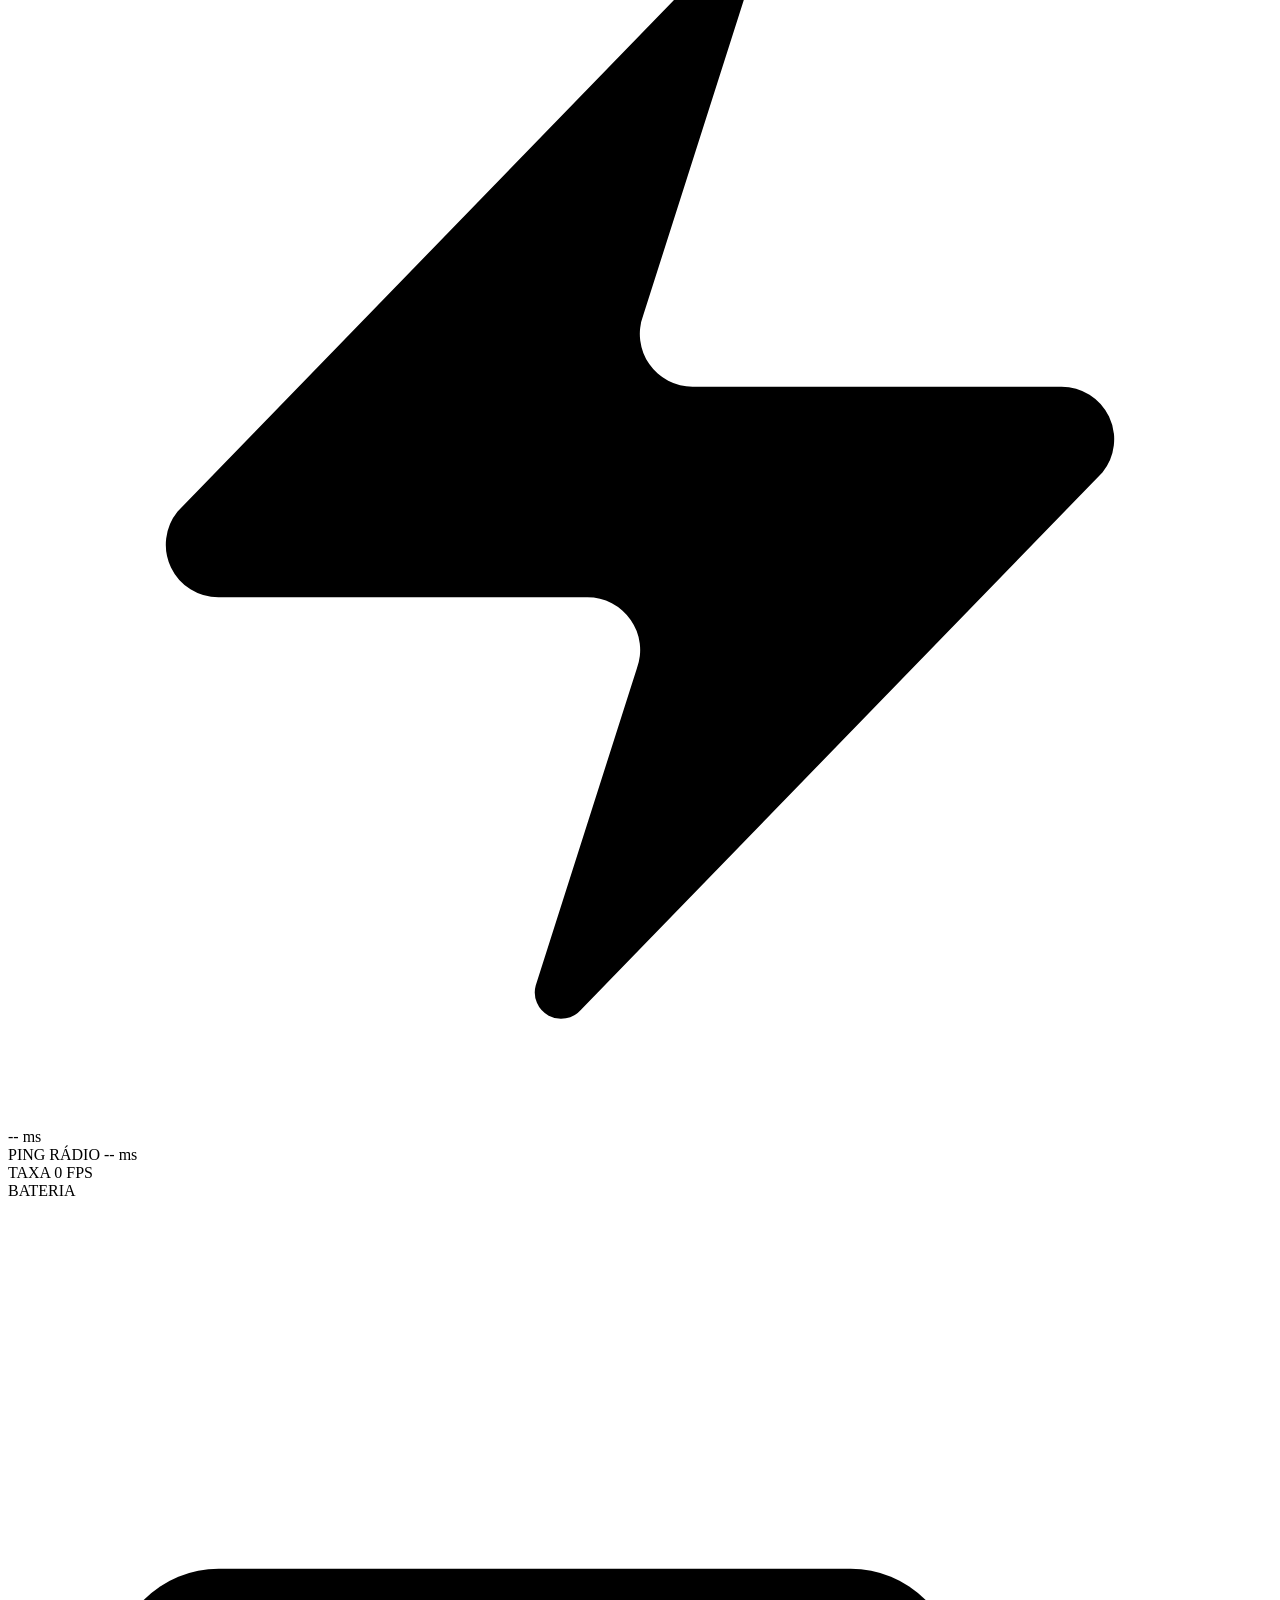
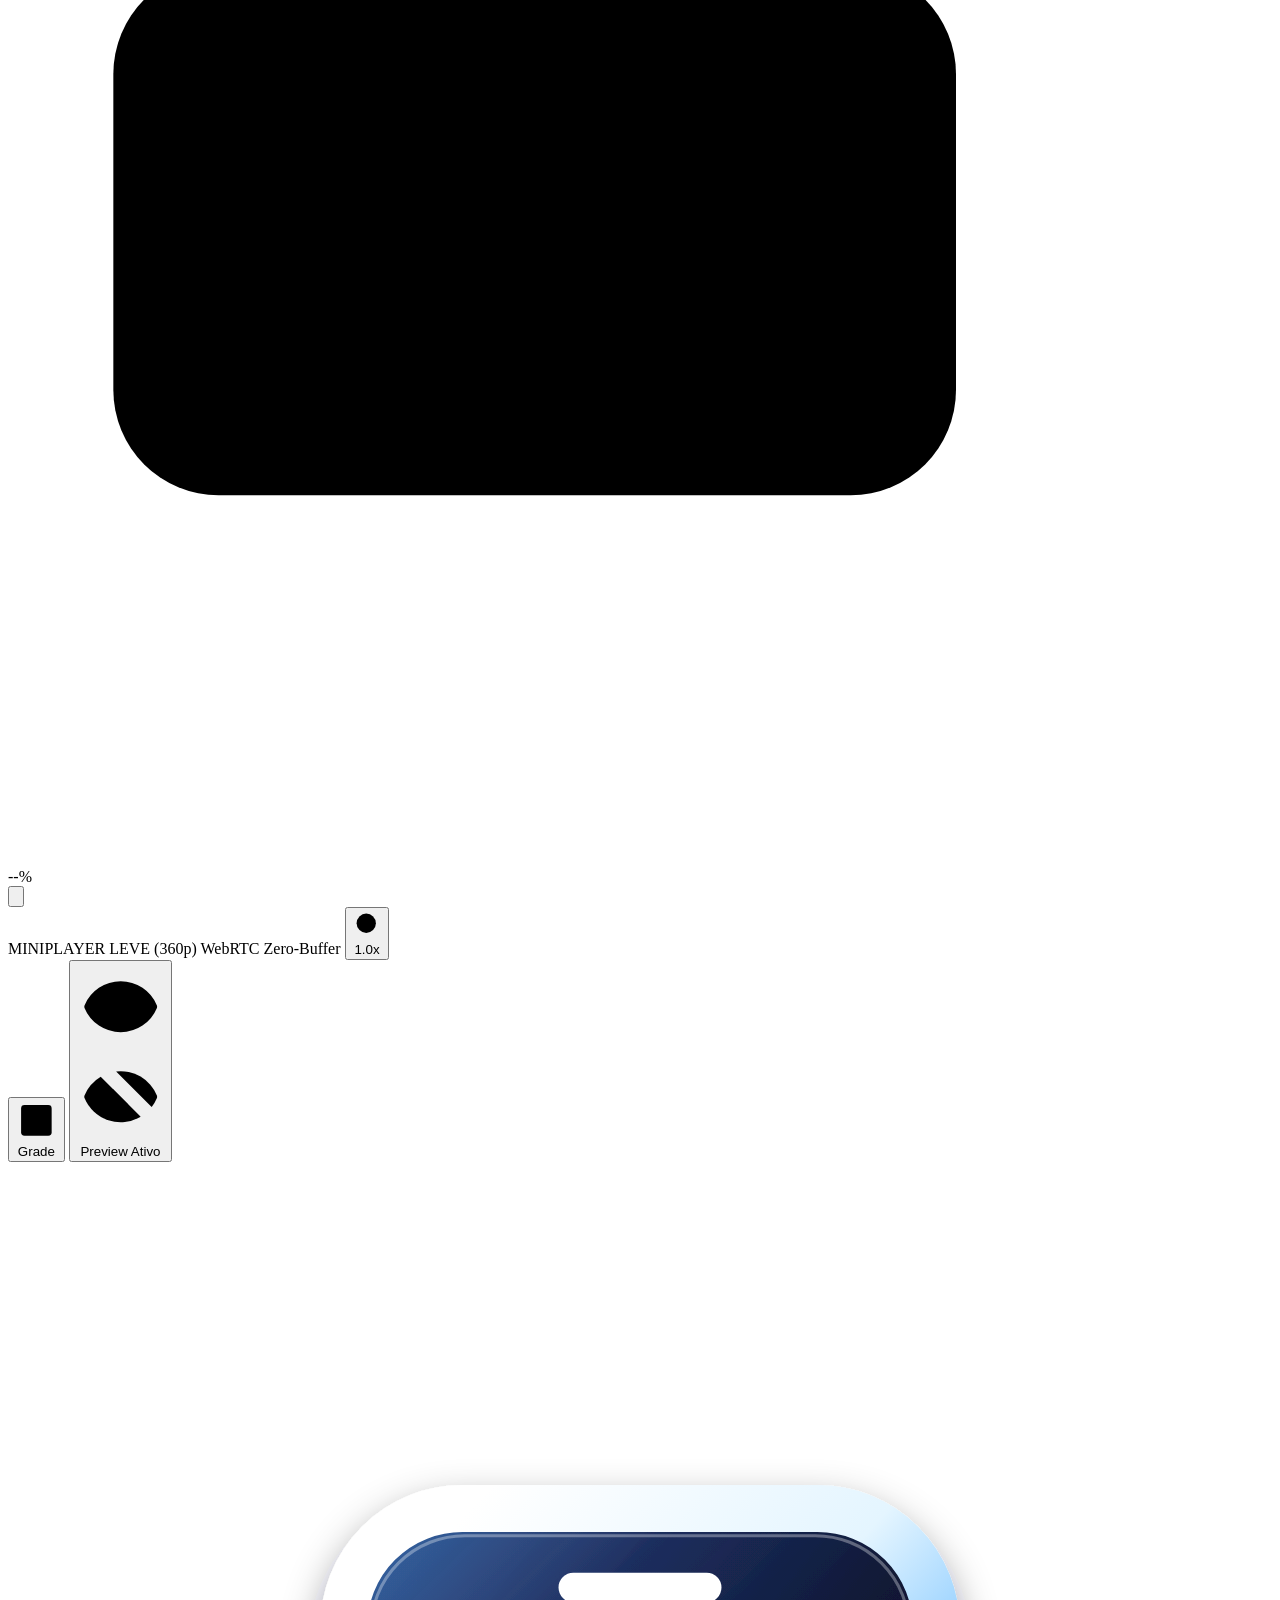
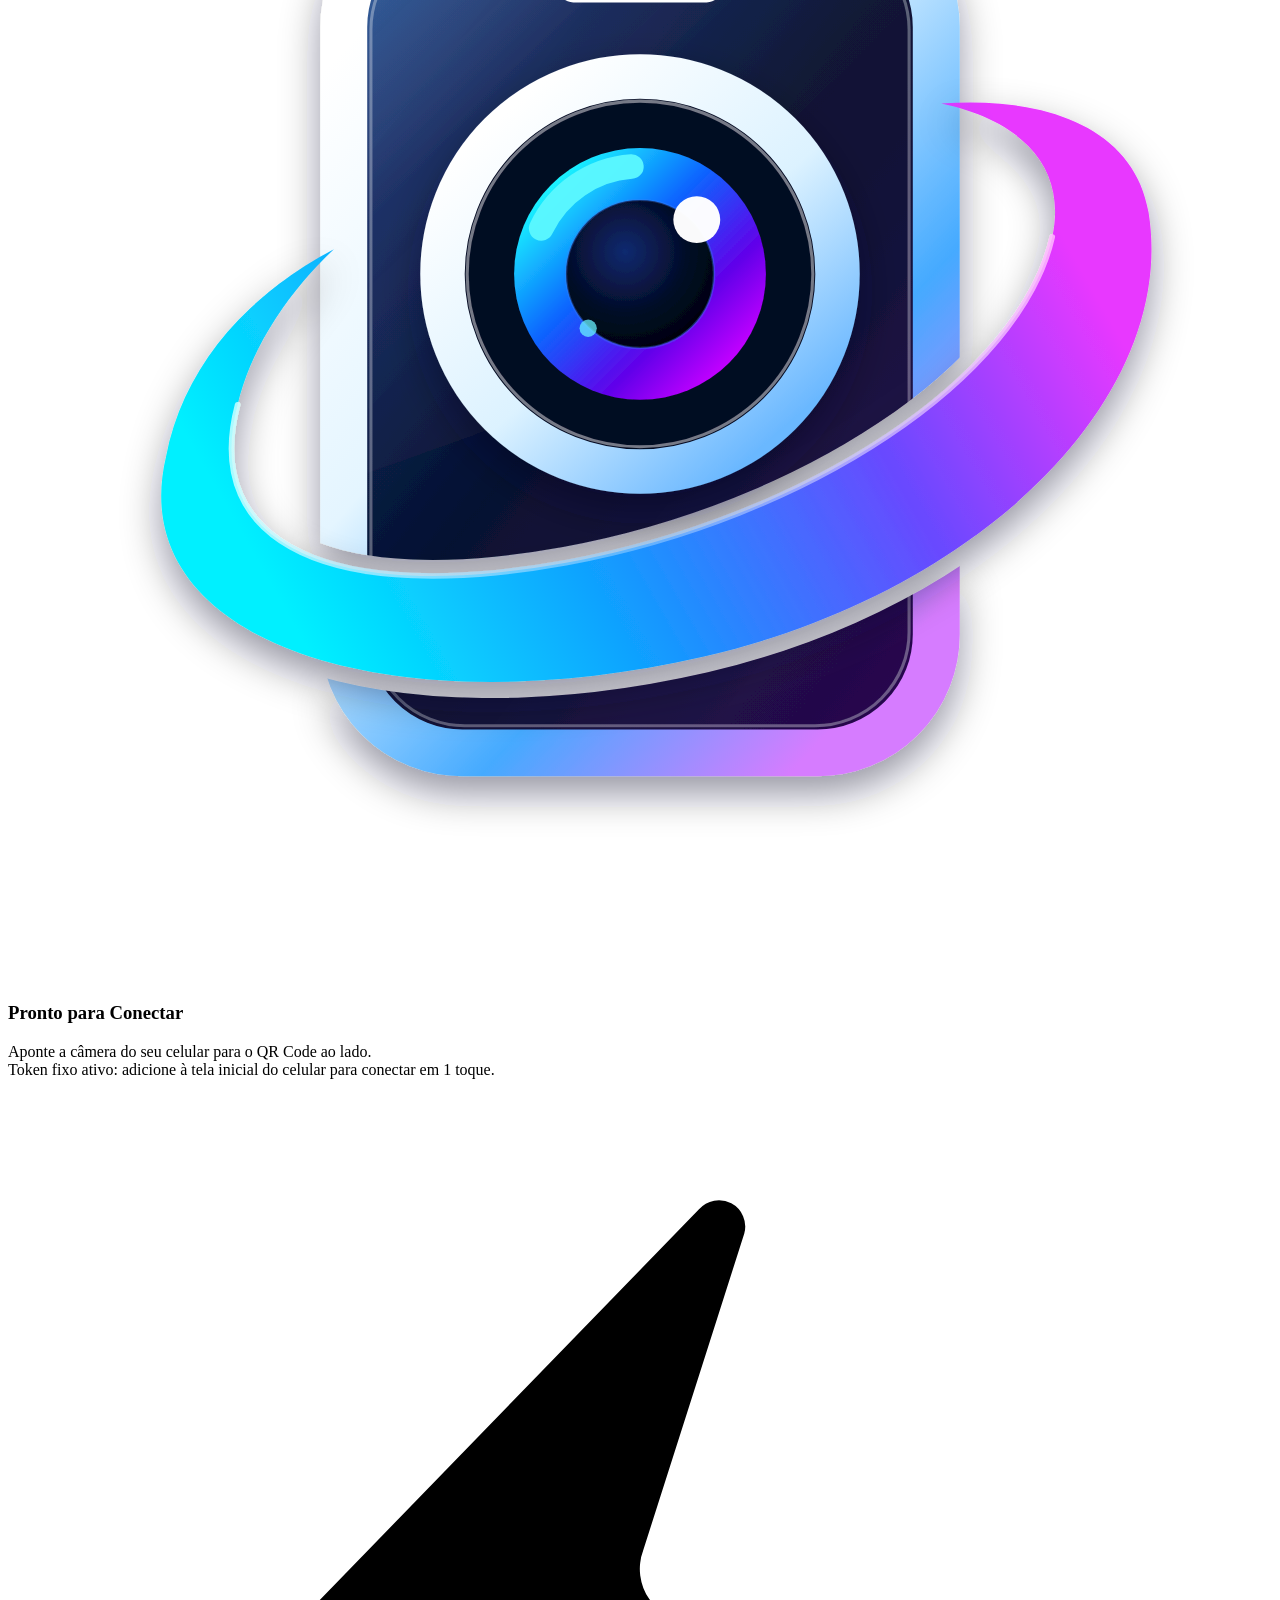
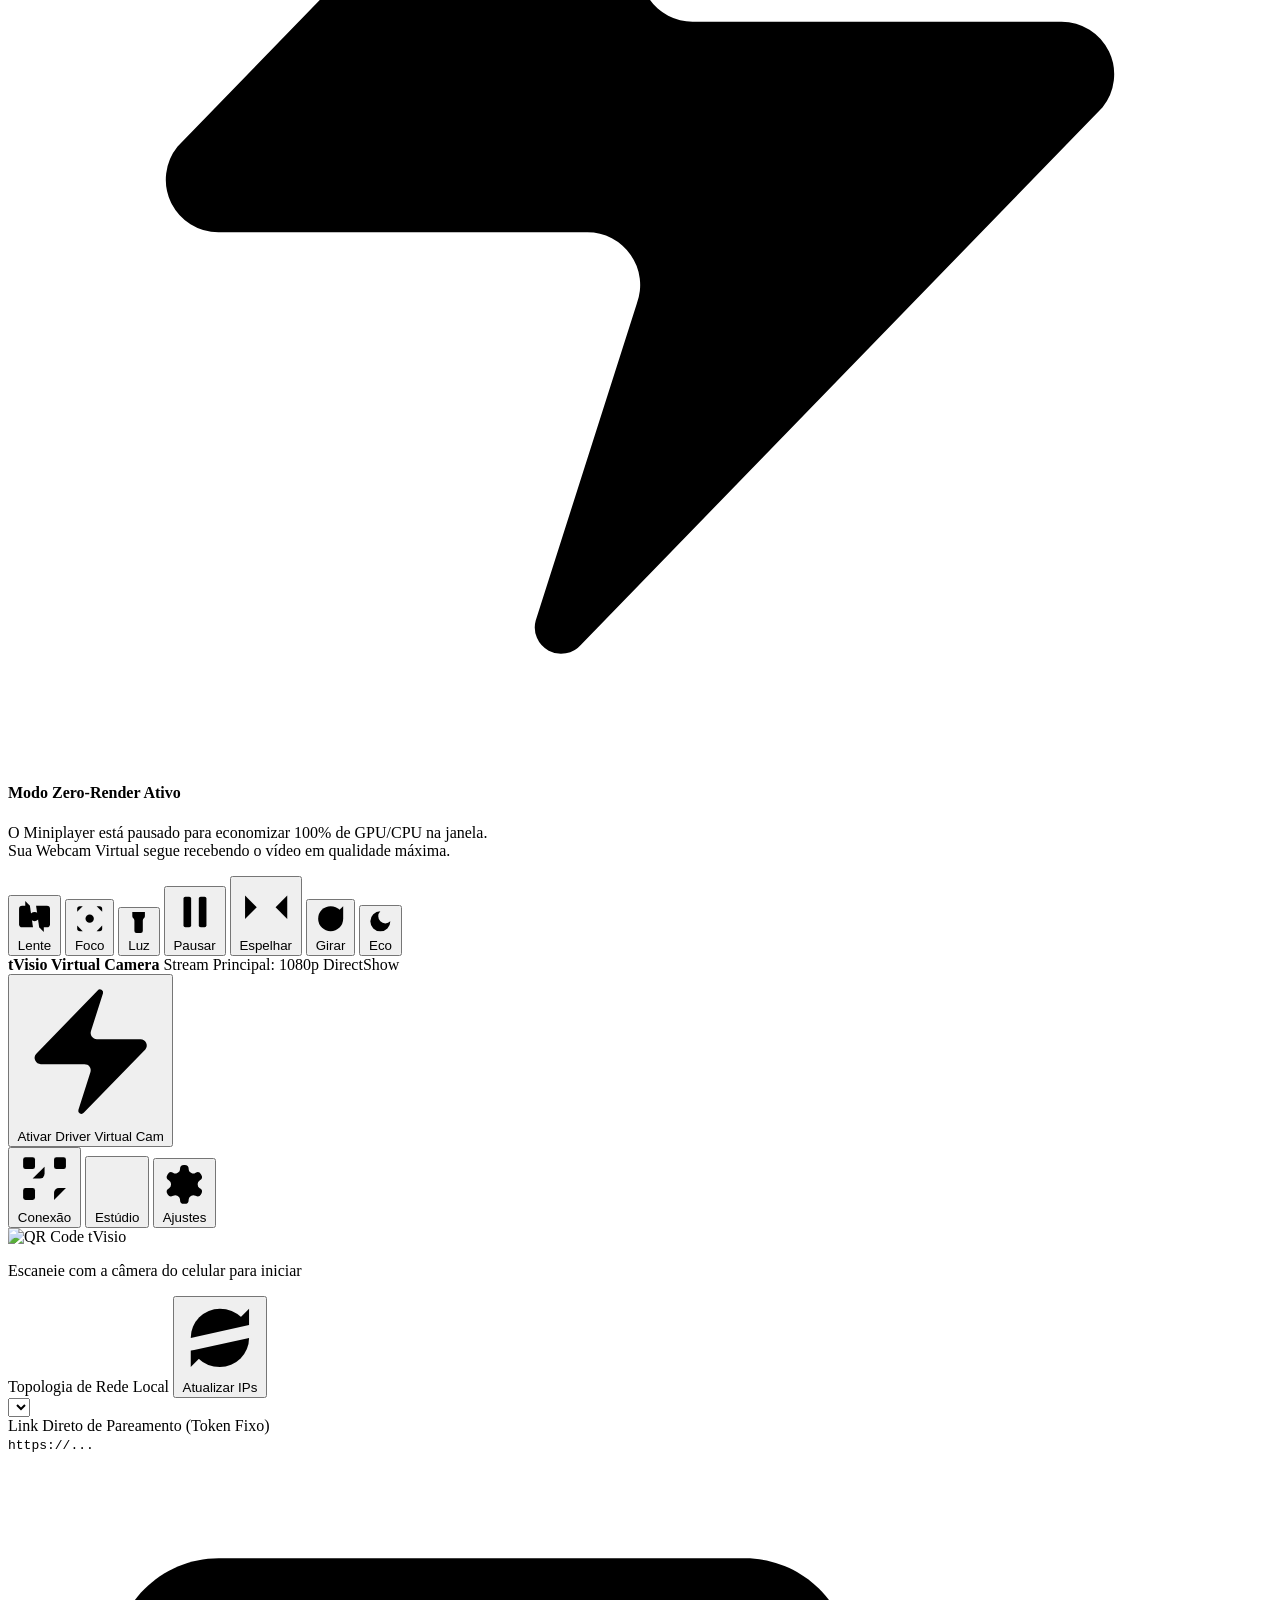
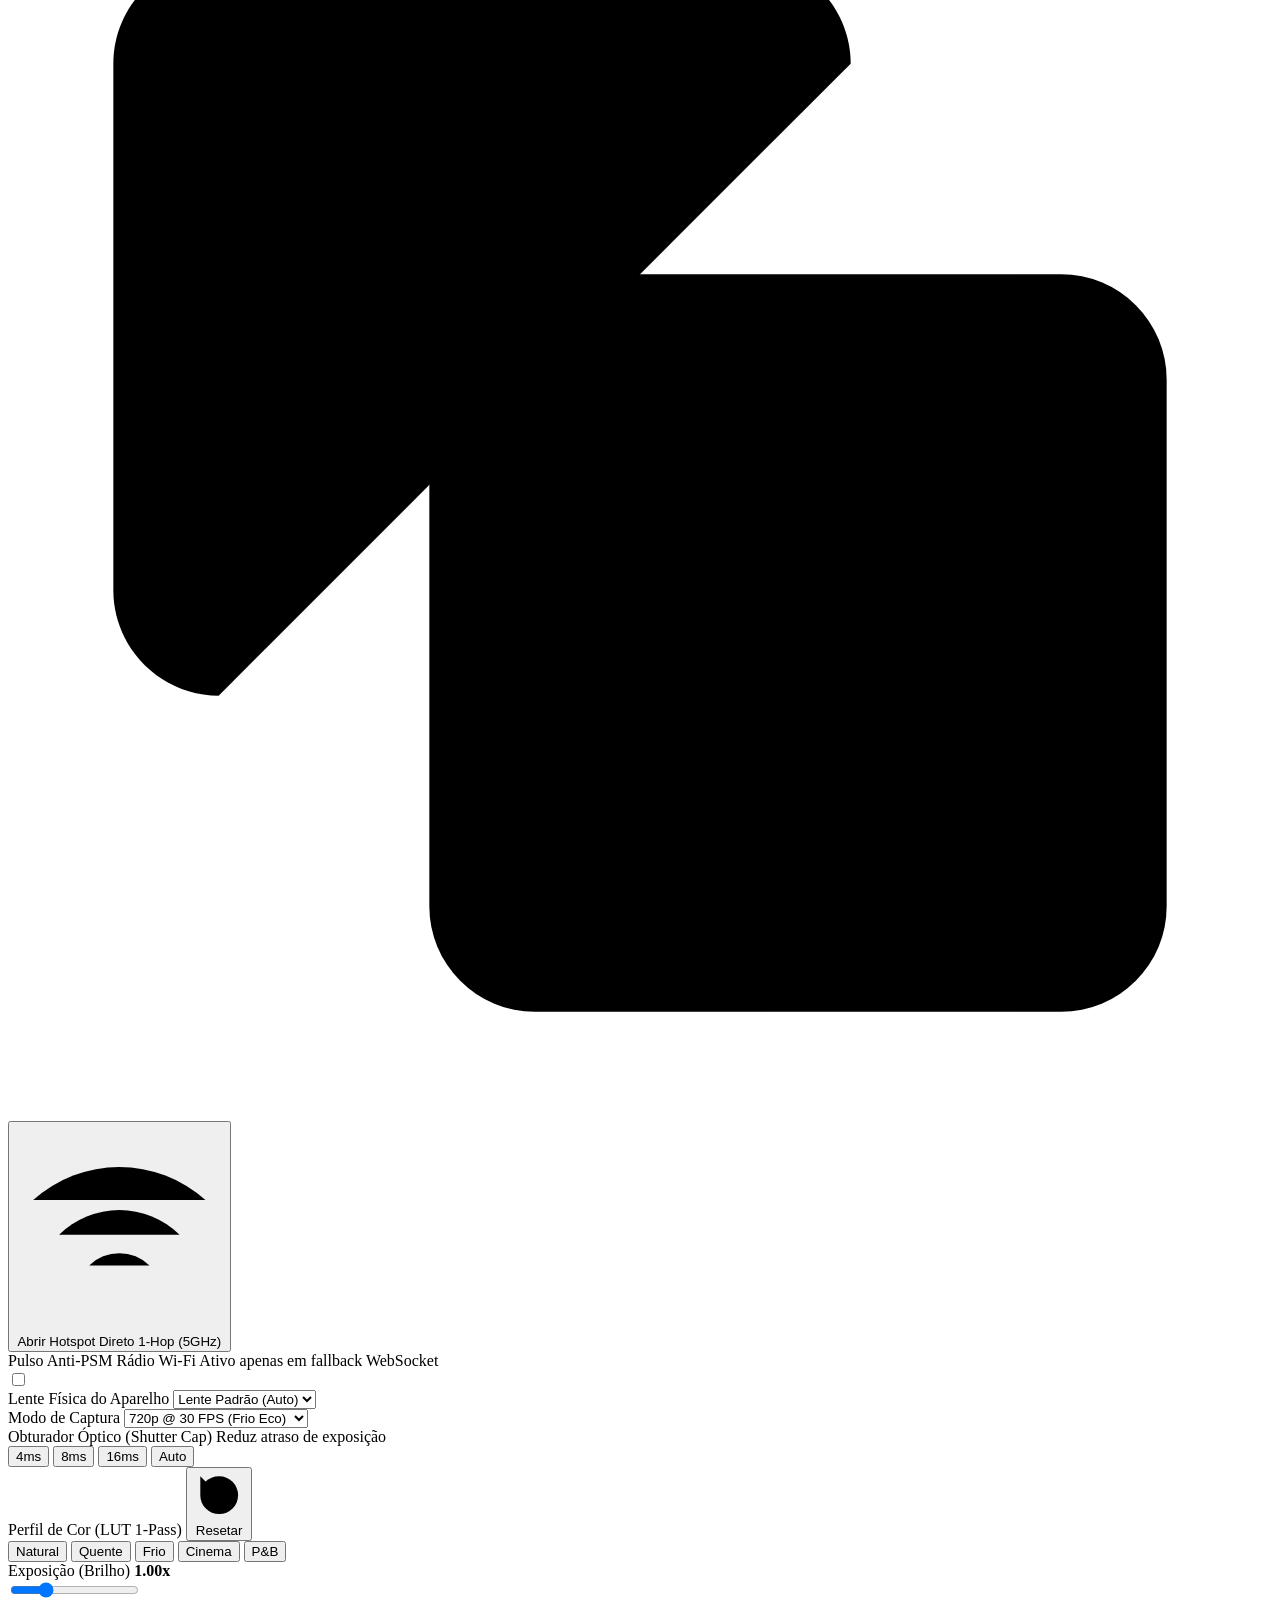
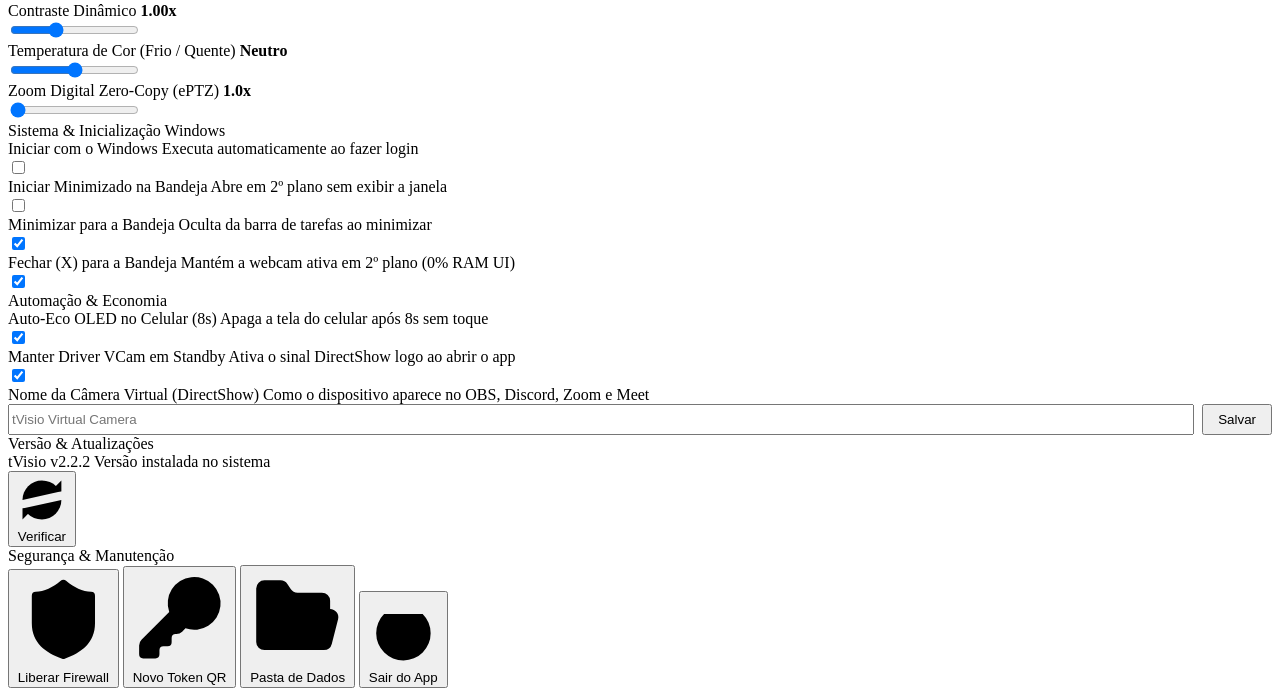
==== commit 3682e148: "fix(installer): atualizador silencioso sem terminal, modo upgrade rapido e fim de reinicializacao (v" ====
--- a/src/desktop/index.html
+++ b/src/desktop/index.html
@@ -450,7 +450,7 @@
               <div class="settings-row" style="display: flex; flex-direction: column; gap: 8px;">
                 <div class="control-row" style="padding: 0; border: none;">
                   <div class="control-info">
-                    <span class="control-title">tVisio v2.2.1</span>
+                    <span class="control-title">tVisio v2.2.2</span>
                     <span class="control-desc" id="updateStatusText">Versão instalada no sistema</span>
                   </div>
                   <button class="secondary-glass-btn compact-action-btn" id="btnCheckUpdate" title="Verificar se há novas versões no GitHub">
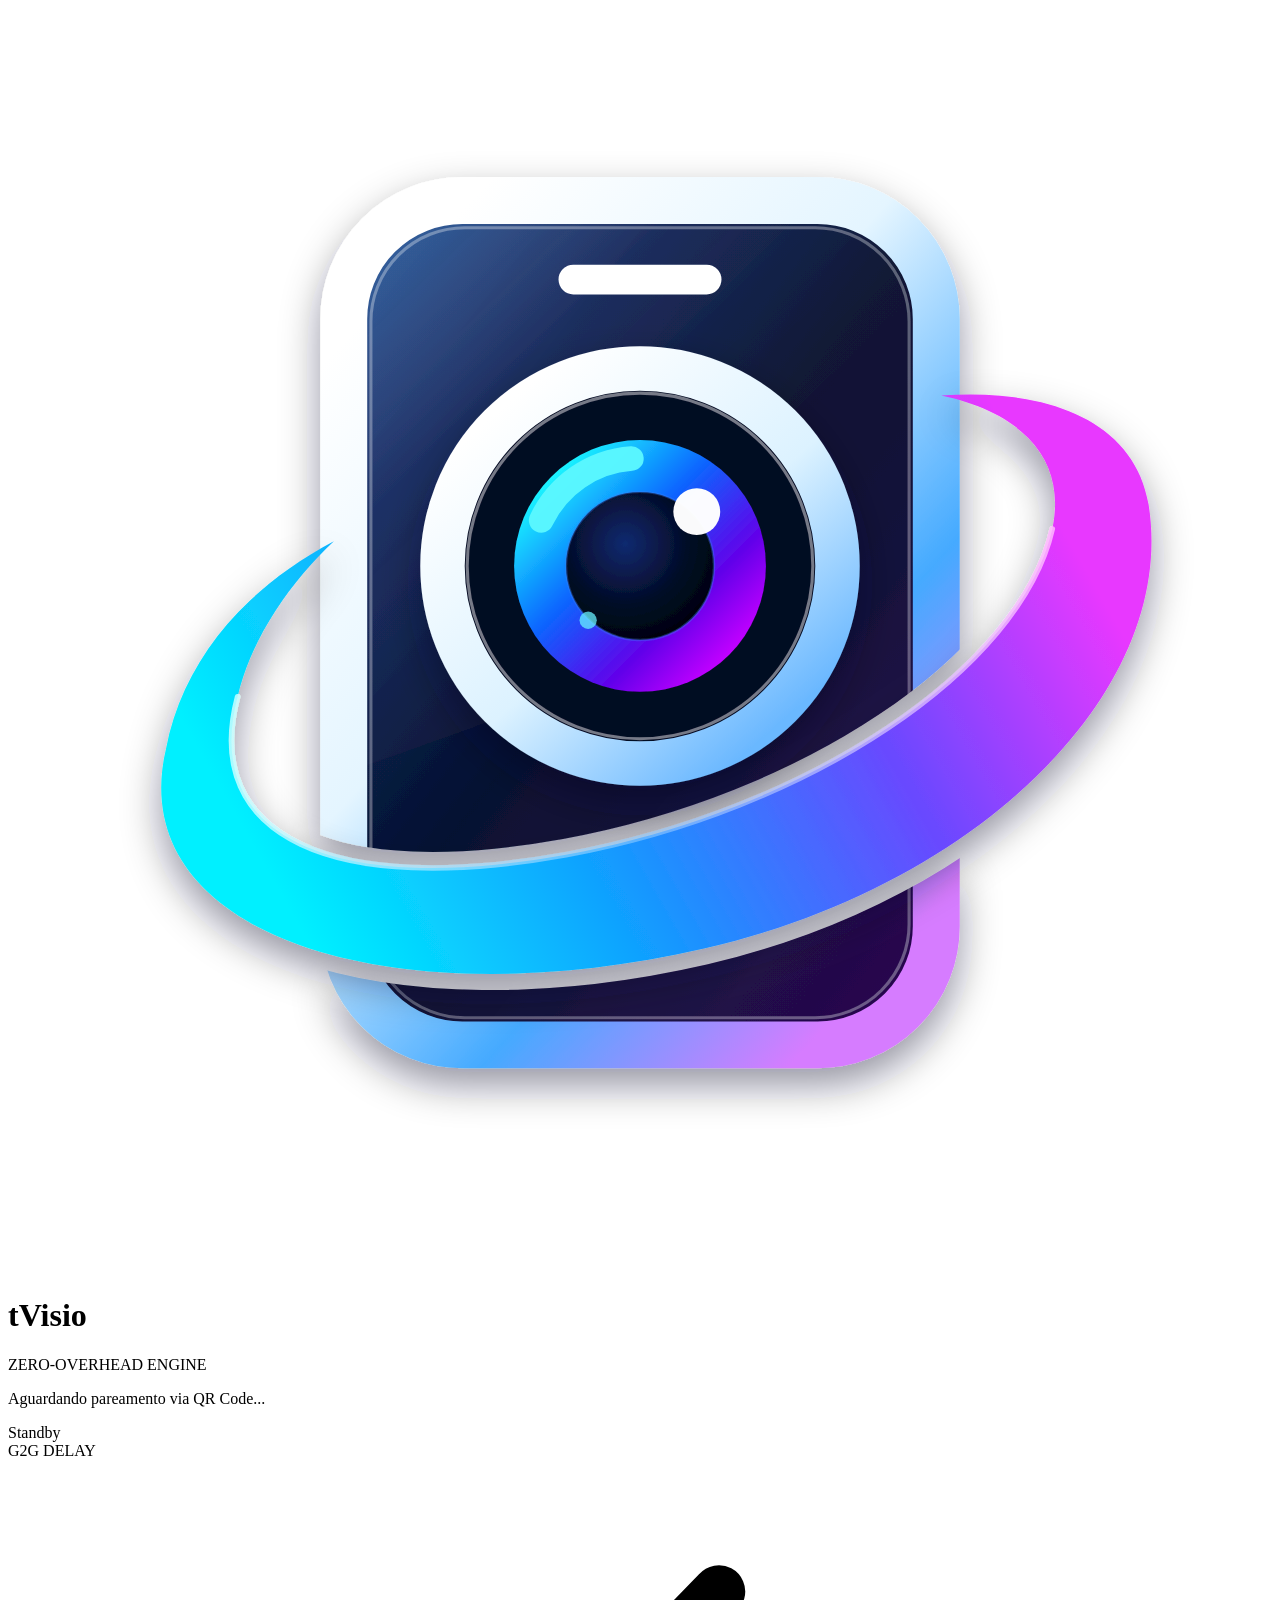
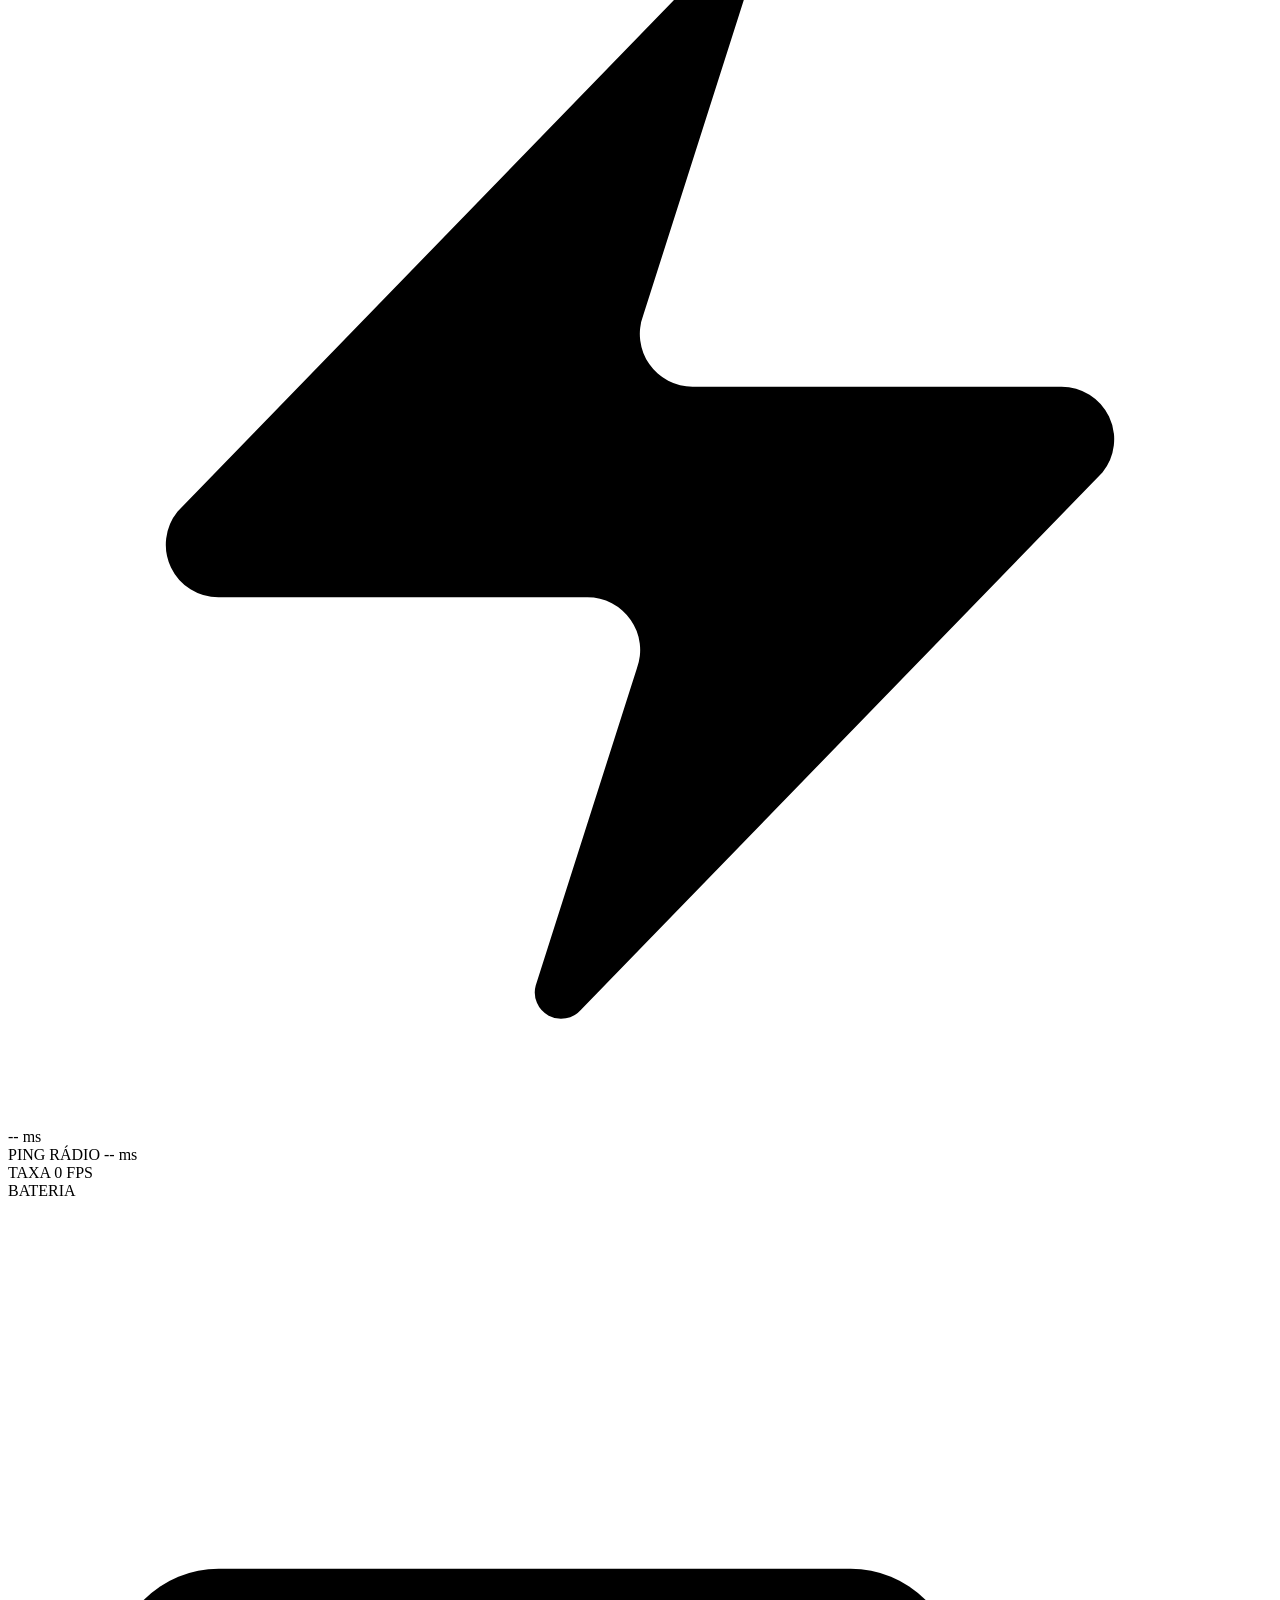
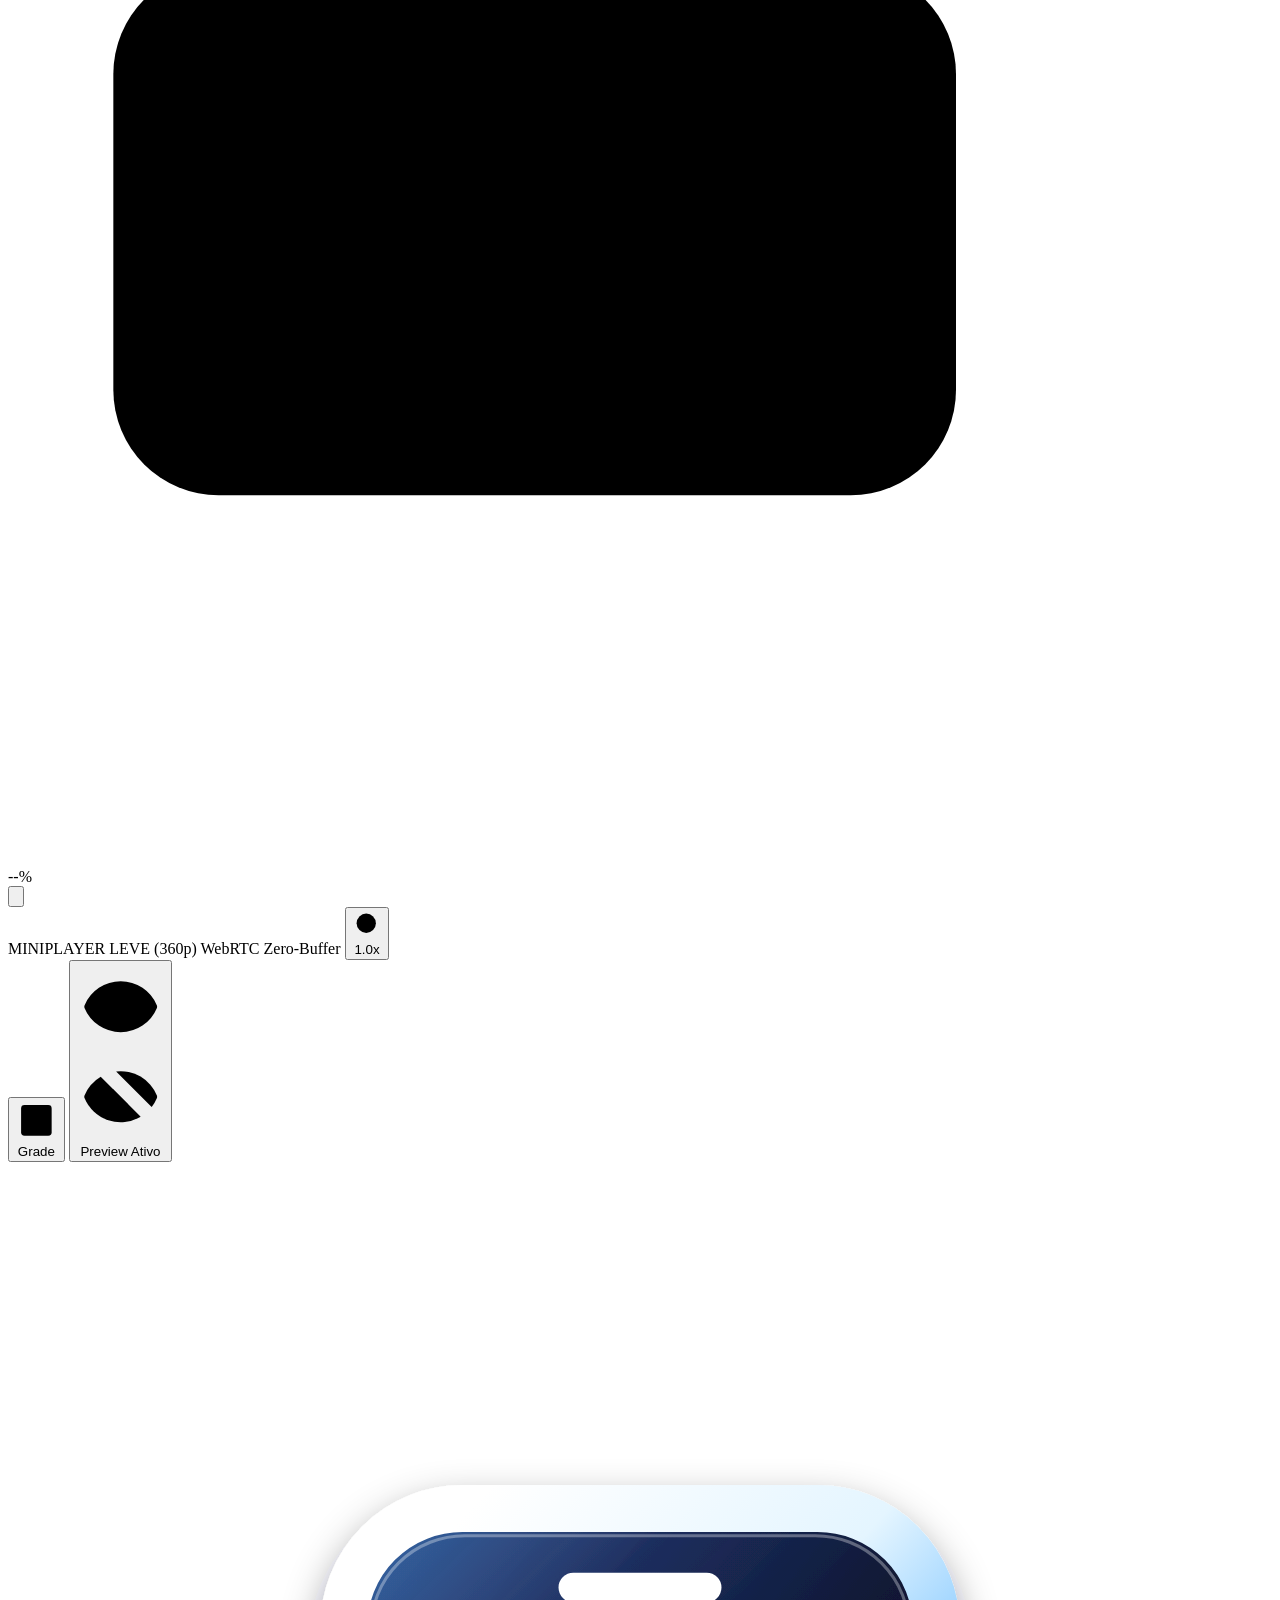
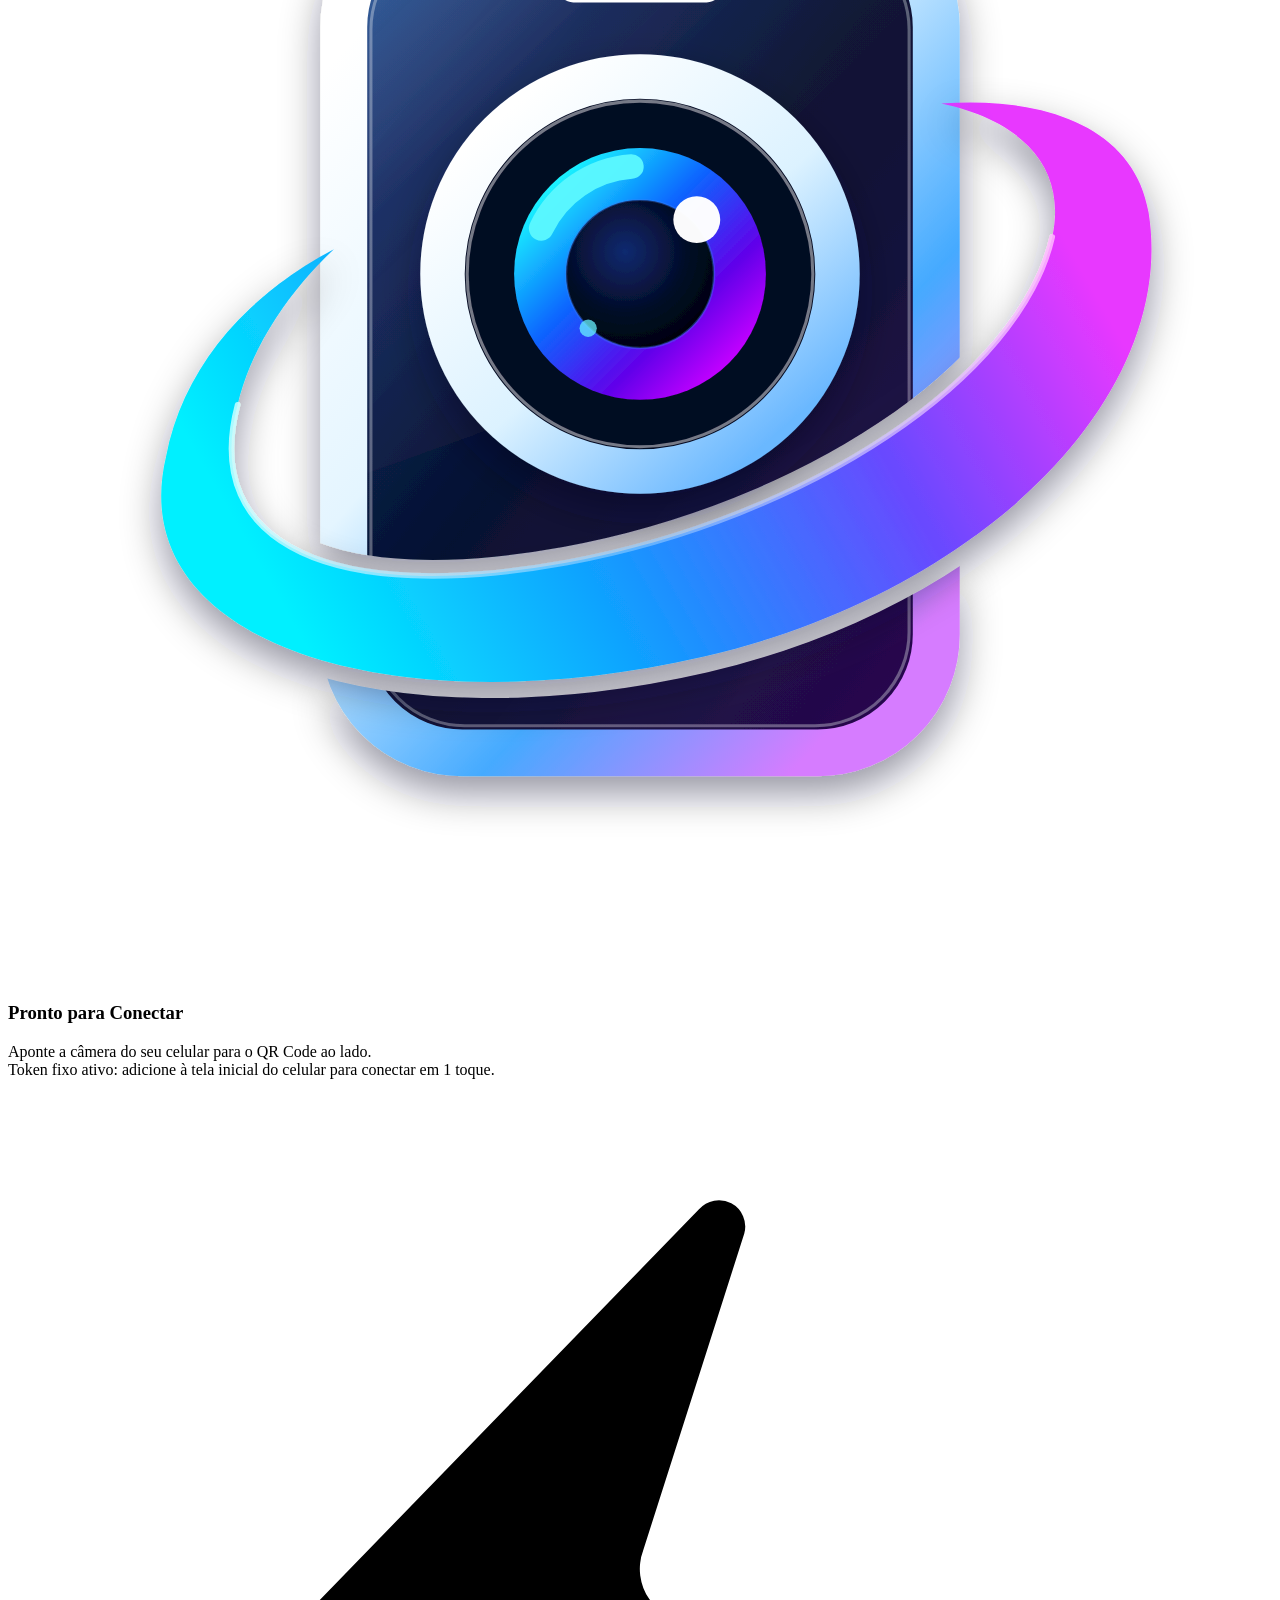
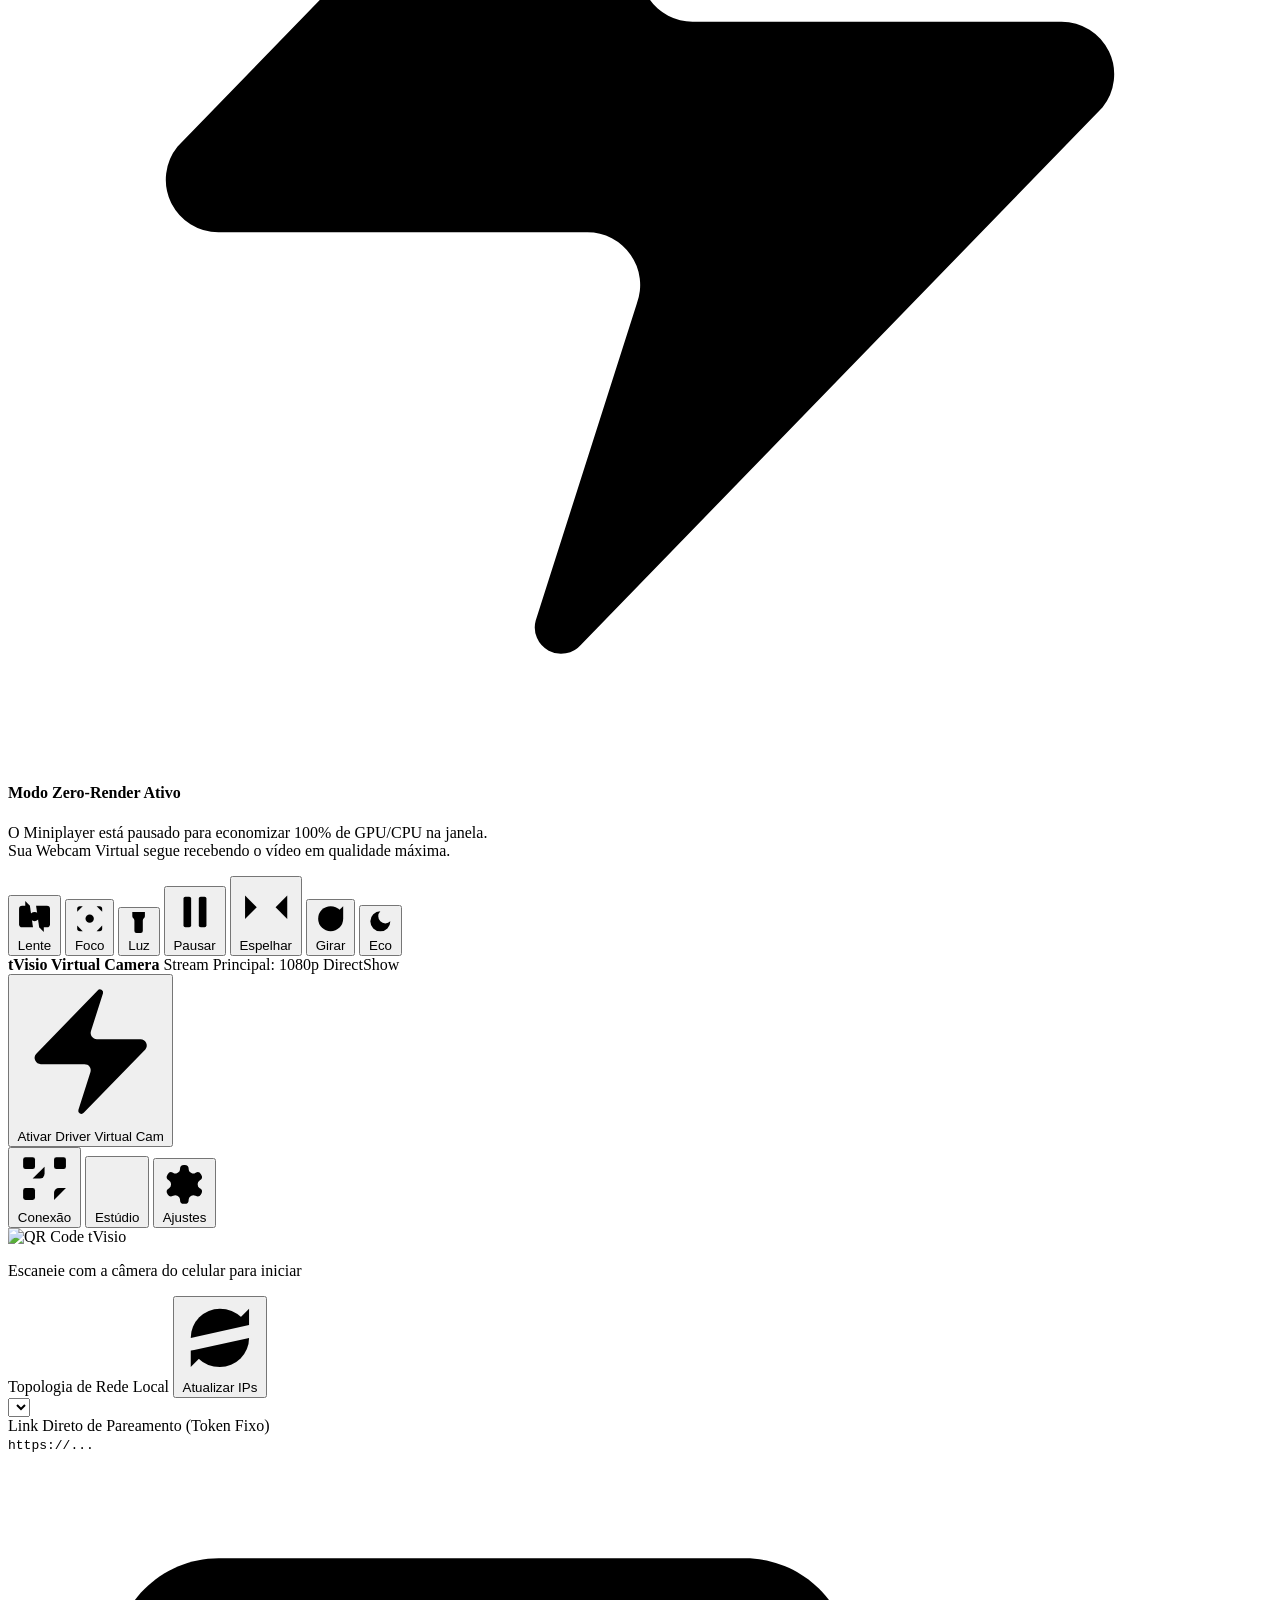
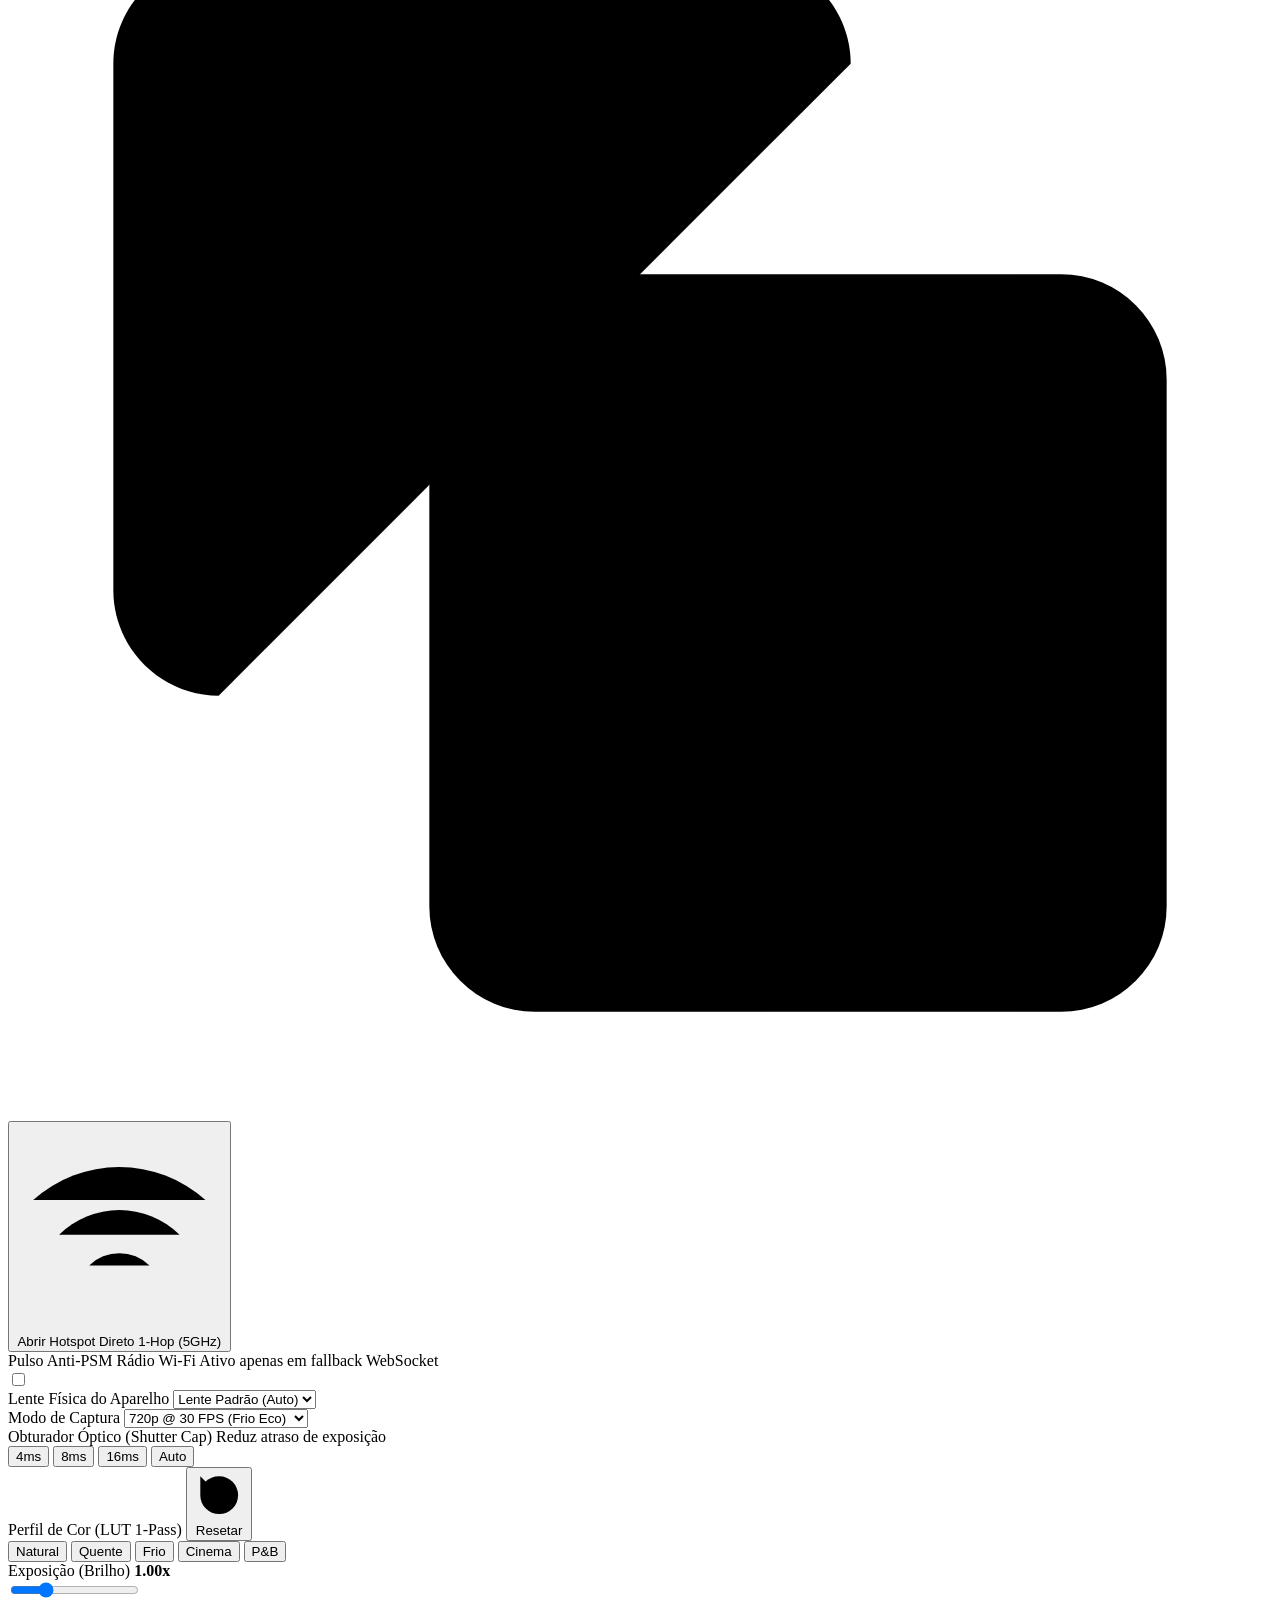
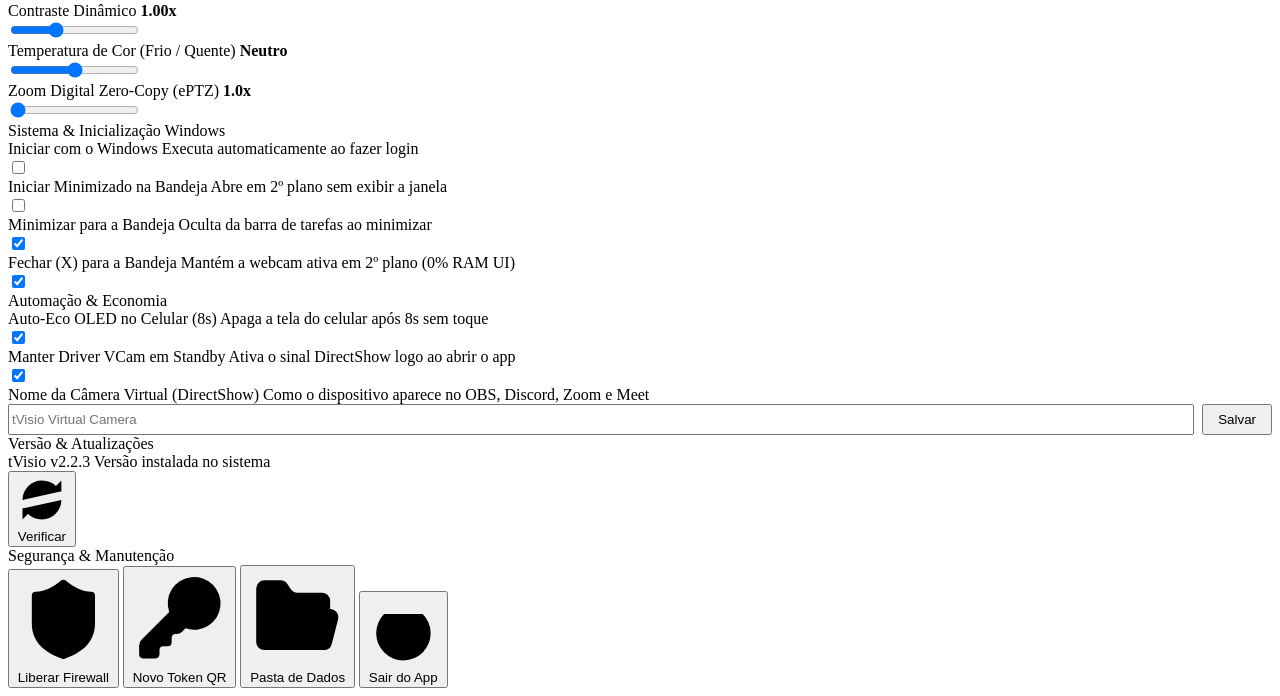
==== commit b4249f5b: "fix(v2.2.3): 60 FPS mobile pipeline, DirectShow IPC naming and zero-lock silent installer" ====
--- a/src/desktop/index.html
+++ b/src/desktop/index.html
@@ -450,7 +450,7 @@
               <div class="settings-row" style="display: flex; flex-direction: column; gap: 8px;">
                 <div class="control-row" style="padding: 0; border: none;">
                   <div class="control-info">
-                    <span class="control-title">tVisio v2.2.2</span>
+                    <span class="control-title">tVisio v2.2.3</span>
                     <span class="control-desc" id="updateStatusText">Versão instalada no sistema</span>
                   </div>
                   <button class="secondary-glass-btn compact-action-btn" id="btnCheckUpdate" title="Verificar se há novas versões no GitHub">
